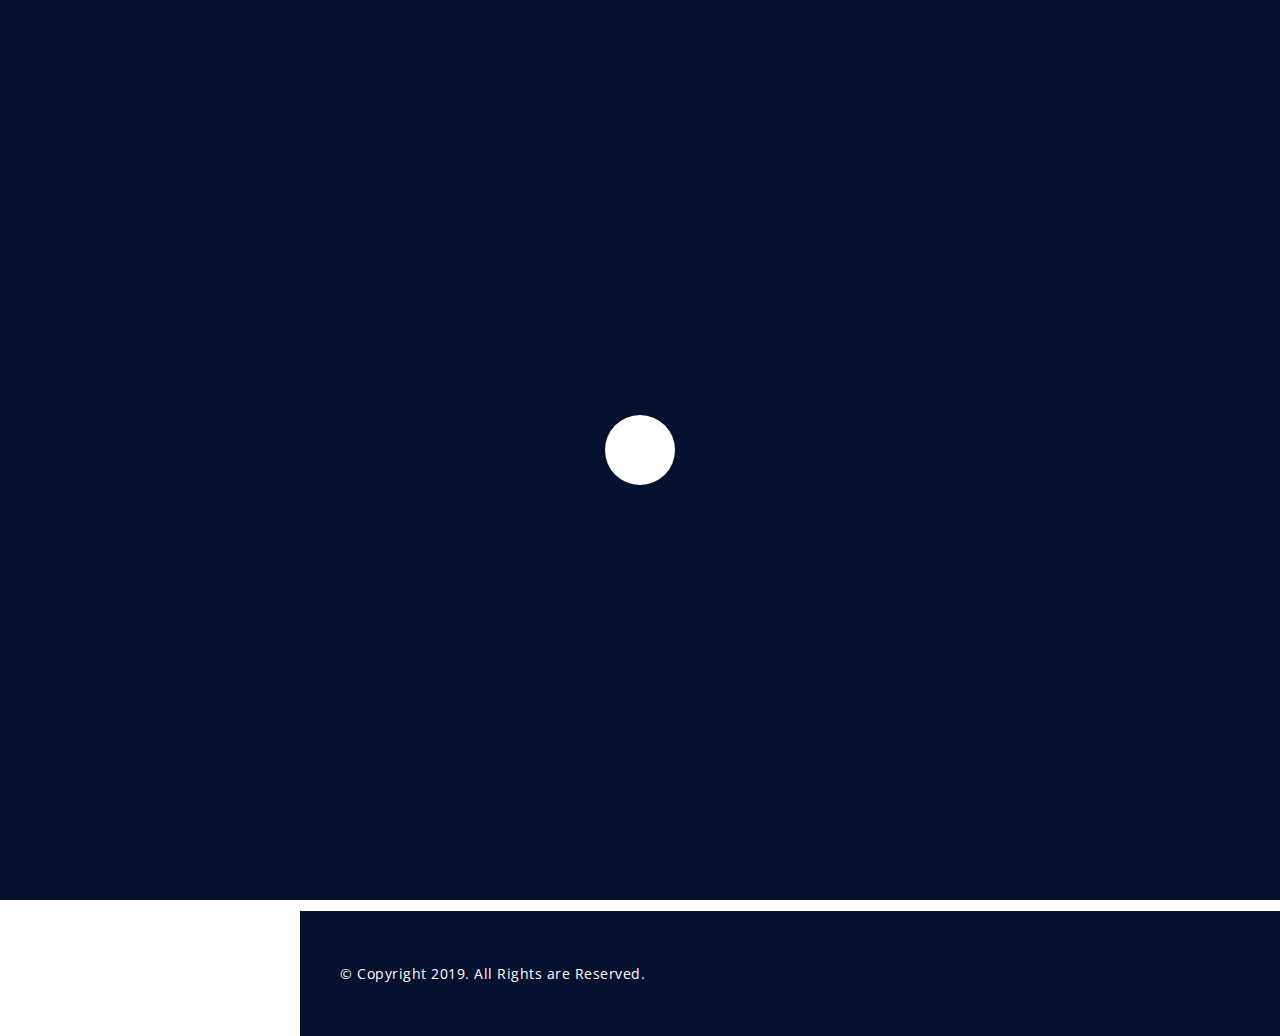
==== project1.html @ 6eb8d48f "fix" ====
<!DOCTYPE html>
<!--[if lt IE 7 ]><html class="ie ie6" lang="it"> <![endif]-->
<!--[if IE 7 ]><html class="ie ie7" lang="it"> <![endif]-->
<!--[if IE 8 ]><html class="ie ie8" lang="it"> <![endif]-->
<!--[if (gte IE 9)|!(IE)]><!-->
<html lang="it"> 
<!--<![endif]-->

<head>

<meta http-equiv="Content-Type" content="text/html" charset="utf-8" />

<meta name="description" content="Progetti Portfolio">
<meta name="author" content="Tony D'Angelo">

<meta name="viewport" content="width=device-width, initial-scale=1, maximum-scale=1">

<title>Progetto 1</title>

<!-- STYLES -->
<link href="https://fonts.googleapis.com/css?family=Montserrat:400,400i,500,500i,600,600i,700,700i,800,800i,900,900i" rel="stylesheet">
<link href="https://fonts.googleapis.com/css?family=Open+Sans:400,400i,600,600i,700,700i,800,800i" rel="stylesheet">
<link rel="stylesheet" type="text/css" href="css/plugins.css" />
<link rel="stylesheet" type="text/css" href="css/style.css" />
<link rel="stylesheet" type="text/css" href="css/mystyle.css" />
<!--[if lt IE 9]> <script type="text/javascript" src="js/modernizr.custom.js"></script> <![endif]-->
<!-- /STYLES -->

</head>

<body>

<!-- WRAPPER ALL -->
<div class="arlo_tm_wrapper_all">

		<div id="arlo_tm_popup_blog">
			<div class="container">
				<div class="inner_popup scrollable"></div>
			</div>
			<span class="close"><a href="#"></a></span>
		</div>

		<!-- PRELOADER -->
		<div class="arlo_tm_preloader">
			<div class="spinner_wrap">
				<div class="spinner"></div>
			</div>
		</div>
		<!-- /PRELOADER -->

		<!-- MOBILE MENU -->
		<div class="arlo_tm_mobile_header_wrap">
			<div class="main_wrap">
				<div class="logo">
					<img src="img/logo/mobile_logo.png" alt="" />
				</div>
				<div class="arlo_tm_trigger">
					<div class="hamburger hamburger--collapse-r">
						<div class="hamburger-box">
							<div class="hamburger-inner"></div>
						</div>
					</div>
				</div>
			</div>
			<div class="arlo_tm_mobile_menu_wrap">
				<div class="mob_menu">
					<ul class="anchor_nav">
						<li><a href="https://tondan.github.io/Portfolio/#home">Home</a></li>
						<li><a href="https://tondan.github.io/Portfolio/#about">Riguardo me</a></li>
						<li><a href="https://tondan.github.io/Portfolio/#portfolio">Portfolio</a></li>
					</ul>
				</div>
			</div>
		</div>
		<!-- /MOBILE MENU -->

		<!-- CONTENT -->
		<div class="arlo_tm_content">

			<!-- LEFTPART -->
			<div class="arlo_tm_leftpart_wrap">
				<div class="leftpart_inner">
					<div class="logo_wrap">
						<a href="https://tondan.github.io/Portfolio/#home"><img src="img/logo/desktop-logo.png" alt="" /></a>
					</div>
					<div class="menu_list_wrap">
						<ul class="anchor_nav">
							<li><a href="https://tondan.github.io/Portfolio/#home">Home</a></li>
							<li><a href="https://tondan.github.io/Portfolio/#about">Riguardo me</a></li>
							<li><a href="https://tondan.github.io/Portfolio/#portfolio">Portfolio</a></li>
						</ul>
					</div>
					<div class="leftpart_bottom">
						<div class="social_wrap">
							<ul>
								<li><a href="https://www.linkedin.com/in/tondan/"><i class="xcon-linkedin"></i></a></li>
								<li><a href="https://github.com/Tondan"><i class="xcon-github"></i></a></li>
							</ul>
						</div>
					</div>
					<a class="arlo_tm_resize" href="#"><i class="xcon-angle-left"></i></a>
				</div>
			</div>
			<!-- /LEFTPART -->
		
		<!-- RIGHTPART -->
		<div class="arlo_tm_rightpart">
			<div class="rightpart_inner">
				<div class="arlo_tm_portfolio_single_wrap">
					<div class="container">
						<div class="title_holder">
							<h3>Web IDE Collaborativo</h3>
						</div>
						<div class="details_wrap">
							<div class="leftbox">
								<div class="name_holder">
									<h3>Project Details</h3>
								</div>
								<div class="short_list">
									<ul>
										<li>
											<span class="first">Tecnologie: </span>
											<li>Sviluppo Java EE</li>
											<li>Javalin</li>
											<li>Bootstrap 4</li>
										</li>

									</ul>
								</div>
							</div>
							<div class="rightbox">
								<p>
									Un web ide reso totalemente collaborativo nella scrittura del codice, completamente online, permette di compilare codice java ed eseguirlo da interfaccia web
								</p>
							</div>
						</div>
						<div class="images_list">
							<ul>
								<li>
									<img src="" alt="immagine 1" />
								</li>
								<li>
									<img src="" alt="immagine 2" />
								</li>
								<li>
									<img src="" alt="immagine 3" />
								</li>
							</ul>
						</div>
						<div class="pagination_wrap">
							<div class="previous">

							</div>
							<div class="next">
								<a href="project2.html">Next</a>
							</div>
						</div>
					</div>
				</div>
				
				
				<!-- CONTACT & FOOTER -->
				<div class="arlo_tm_section" id="contact">
					<div class="arlo_tm_footer_contact_wrapper_all">
						<div class="arlo_tm_footer_wrap">
							<div class="container">
								<p>&copy; Copyright 2019. All Rights are Reserved.</p>
							</div>
						</div>
					</div>
				</div>
				<!-- /CONTACT & FOOTER -->
				
			</div>
		</div>
		<!-- /RIGHTPART -->
		
		<a class="arlo_tm_totop" href="#"></a> 
		
	</div>
</div>
<!-- / WRAPPER ALL -->
	
<!-- SCRIPTS -->
<script src="js/jquery.js"></script>
<!--[if lt IE 10]> <script type="text/javascript" src="js/ie8.js"></script> <![endif]-->	
<script src="js/plugins.js"></script>
<script src="js/init.js"></script>
<!-- /SCRIPTS -->

</body>
</html>
---- css/plugins.css ----
/*
This file is made by Marketify (2018)
This css file includes all base styles and template's main color (in this tempalte main color is pink(#f00a77)). 
Template's main color styles located at the bottom of this file.

01) BASE
02) FORM ELEMENTS
03) FONTELLO
04) SKELETON OR GRID
05) PERFECT SCROLLBAR
06) MAGNIFIC POPUP
07) NAV ANCHOR
08) ANIMATION
09) OWL CAROUSEL

*/

/*------------------------------------------------------------------*/ 
/*	01) BASE
/*------------------------------------------------------------------*/
html,body,div,span,applet,object,iframe,h1,h2,h3,h4,h5,h6,p,blockquote,pre,a,abbr,acronym,address,big,cite,code,del,dfn,em,font,ins,kbd,q,s,samp,small,strike,strong,sub,sup,tt,var,b,u,i,center,dl,dt,dd,ol,ul,li,fieldset,form,label,legend,table,caption,tbody,tfoot,thead,tr,th,td
	{
	background: transparent;
	border: 0;
	margin: 0;
	padding: 0;
	vertical-align: baseline;
	outline: none;
}

article, aside, details, figcaption, figure, footer, header, hgroup, nav, section {
    display: block;
}

blockquote {
	quotes: none;
}

blockquote:before,blockquote:after {
	content: '';
	content: none;
}
ul, ol{
	margin:0px;	
}
ul li, ol li{
	margin-bottom:0px;
}
img{
	vertical-align:middle;
	max-width:100%;
}
iframe{
	max-width:100%;
}
del {
	text-decoration: line-through;
}
a, i{
	border:none;
}
a:hover{text-decoration:none;}

h1, h2, h3, h4, h5, h6{
	font-weight:500;
	line-height: 1;
	font-family: "Montserrat";
}
h1 { font-size: 45px; }
h2 { font-size: 36px; }
h3 { font-size: 30px; }
h4 { font-size: 24px; }
h5 { font-size: 20px; }
h6 { font-size: 16px; }

table{
	width:100%;
	max-width:100%;
	text-align:left;
	border-collapse: collapse;
	border-spacing: 0px;
	margin-bottom:15px;
	color:#999;
	border:1px solid #eee;
}
table tr{
	border:1px solid #eee;
}
table th{
	vertical-align:top;
	color:#333;
	background:none;
	font-size:16px;
	font-weight:normal;
	padding:15px 10px;
	border:1px solid #eee;
}
table td{
	vertical-align:top;
	padding:10px;
	border:1px solid #eee;
}

code, pre {
	padding: 10px;
	padding-bottom: 0;
	border-left: 3px solid #6FBF71;
	border-bottom: 1px solid transparent;
	background: #f7f7f7;
	overflow-x:scroll;
}

pre{
	display: block;	
	word-break: break-all;
	word-wrap: break-word;
}
pre code { white-space: pre-wrap; }

.space10{width:100%; float:left; clear:both; margin-bottom:10px;}
.space20{width:100%; float:left; clear:both; margin-bottom:20px;}
.space30{width:100%; float:left; clear:both; margin-bottom:30px;}
.space40{width:100%; float:left; clear:both; margin-bottom:40px;}
.space50{width:100%; float:left; clear:both; margin-bottom:50px;}
.space60{width:100%; float:left; clear:both; margin-bottom:60px;}
.space70{width:100%; float:left; clear:both; margin-bottom:70px;}
.space80{width:100%; float:left; clear:both; margin-bottom:80px;}
.space90{width:100%; float:left; clear:both; margin-bottom:90px;}
.space100{width:100%; float:left; clear:both; margin-bottom:100px;}
.space200{width:100%; float:left; clear:both; margin-bottom:200px;}
.space300{width:100%; float:left; clear:both; margin-bottom:300px;}
.space400{width:100%; float:left; clear:both; margin-bottom:400px;}
.space500{width:100%; float:left; clear:both; margin-bottom:500px;}
.space1000{width:100%; float:left; clear:both; margin-bottom:1000px;}

/*------------------------------------------------------------------*/ 
/*	02) FORM ELEMENTS
/*------------------------------------------------------------------*/

textarea{
	border-radius:0;
	font-size:13px;
	color:#333;
	resize:vertical;
	font-family:"Open Sans";
	letter-spacing: 1.2px !important;
	
	-webkit-box-sizing: border-box; /* Safari/Chrome, other WebKit */
	-moz-box-sizing: border-box;    /* Firefox, other Gecko */
	-ms-box-sizing: border-box;     /* IE 10 + */
	box-sizing: border-box;         /* Opera/IE 8+ */
	
	line-height:1.4;
	padding:10px!important;
	width:100%;
	border:1px solid #eee;
	
	-webkit-transition: all .3s ease;
	   -moz-transition: all .3s ease;
	    -ms-transition: all .3s ease;
	     -o-transition: all .3s ease;
	        transition: all .3s ease;
}
input[type="text"],
input[type="password"],
input[type="datetime"],
input[type="datetime-local"],
input[type="date"],
input[type="month"],
input[type="time"],
input[type="week"],
input[type="number"],
input[type="email"],
input[type="url"],
input[type="search"],
input[type="tel"],
input[type="color"],
.uneditable-input {
	border-radius:0;
	font-size:13px;
	min-width:auto;
	color:#333;
	letter-spacing:1.4px;
	
	-webkit-box-sizing: border-box; /* Safari/Chrome, other WebKit */
	-moz-box-sizing: border-box;    /* Firefox, other Gecko */
	-ms-box-sizing: border-box;     /* IE 10 + */
	box-sizing: border-box;         /* Opera/IE 8+ */
	
	font-family:"Open Sans";
	
	line-height:1.6;
	padding:10px!important;
	height:44px;
	vertical-align:middle;
	border:1px solid #eee;
	
	-webkit-transition: all .3s ease;
	   -moz-transition: all .3s ease;
	    -ms-transition: all .3s ease;
	     -o-transition: all .3s ease;
	        transition: all .3s ease;
}

textarea:focus,
input[type="text"]:focus,
input[type="password"]:focus,
input[type="datetime"]:focus,
input[type="datetime-local"]:focus,
input[type="date"]:focus,
input[type="month"]:focus,
input[type="time"]:focus,
input[type="week"]:focus,
input[type="number"]:focus,
input[type="email"]:focus,
input[type="url"]:focus,
input[type="search"]:focus,
input[type="tel"]:focus,
input[type="color"]:focus,
.uneditable-input:focus {
	border-color:#ccc;
	background:#eee;
}

input[type="submit"]{
	padding: 13px 15px;
	height: 40px;
	line-height: 1;
	text-transform: uppercase;
	font-size: 13px;
	font-weight: 600;
	text-decoration: none;
	letter-spacing: 0.5px;
	border:none;
	cursor:pointer;
	color: #FFF;
	background:#777;
	
	-webkit-transition: all .3s ease;
	   -moz-transition: all .3s ease;
	    -ms-transition: all .3s ease;
	     -o-transition: all .3s ease;
	        transition: all .3s ease;
}
input[type="submit"]:hover{
	background:#444;
}
select{
	padding:8px;
	border:2px solid #eee;
}
input[type="button"]{
	cursor:pointer;
	-webkit-transition: all .3s ease;
	   -moz-transition: all .3s ease;
	    -ms-transition: all .3s ease;
	     -o-transition: all .3s ease;
	        transition: all .3s ease;
}

/*------------------------------------------------------------------*/ 
/*	03) FONTELLO
/*------------------------------------------------------------------*/

@font-face {
  font-family: 'xcon';
  src: url('font/xcon.eot?62483282');
  src: url('font/xcon.eot?62483282#iefix') format('embedded-opentype'),
       url('font/xcon.woff2?62483282') format('woff2'),
       url('font/xcon.woff?62483282') format('woff'),
       url('font/xcon.ttf?62483282') format('truetype'),
       url('font/xcon.svg?62483282#fontello') format('svg');
  font-weight: normal;
  font-style: normal;
}
/* Chrome hack: SVG is rendered more smooth in Windozze. 100% magic, uncomment if you need it. */
/* Note, that will break hinting! In other OS-es font will be not as sharp as it could be */
/*
@media screen and (-webkit-min-device-pixel-ratio:0) {
  @font-face {
    font-family: 'fontello';
    src: url('../font/fontello.svg?62483282#fontello') format('svg');
  }
}
*/
 
 [class^="xcon-"]:before, [class*=" xcon-"]:before {
  font-family: "xcon";
  font-style: normal;
  font-weight: normal;
  speak: none;
 
  display: inline-block;
  text-decoration: inherit;
  width: 1em;
  margin-right: .2em;
  text-align: center;
  /* opacity: .8; */
 
  /* For safety - reset parent styles, that can break glyph codes*/
  font-variant: normal;
  text-transform: none;
 
  /* fix buttons height, for twitter bootstrap */
  line-height: 1em;
 
  /* Animation center compensation - margins should be symmetric */
  /* remove if not needed */
  margin-left: .2em;
 
  /* you can be more comfortable with increased icons size */
  /* font-size: 120%; */
 
  /* Font smoothing. That was taken from TWBS */
  -webkit-font-smoothing: antialiased;
  -moz-osx-font-smoothing: grayscale;
 
  /* Uncomment for 3D effect */
  /* text-shadow: 1px 1px 1px rgba(127, 127, 127, 0.3); */
}
 
.xcon-phone:before { content: '\e800'; } /* '' */
.xcon-mail:before { content: '\e801'; } /* '' */
.xcon-globe:before { content: '\e802'; } /* '' */
.xcon-glass:before { content: '\e803'; } /* '' */
.xcon-music:before { content: '\e804'; } /* '' */
.xcon-search:before { content: '\e805'; } /* '' */
.xcon-star:before { content: '\e806'; } /* '' */
.xcon-star-empty:before { content: '\e807'; } /* '' */
.xcon-heart:before { content: '\e808'; } /* '' */
.xcon-cancel-circled:before { content: '\e809'; } /* '' */
.xcon-ok:before { content: '\e80a'; } /* '' */
.xcon-bookmark:before { content: '\e80b'; } /* '' */
.xcon-thumbs-up:before { content: '\e80c'; } /* '' */
.xcon-thumbs-down:before { content: '\e80d'; } /* '' */
.xcon-download:before { content: '\e80e'; } /* '' */
.xcon-upload:before { content: '\e80f'; } /* '' */
.xcon-lock-open:before { content: '\e810'; } /* '' */
.xcon-lock:before { content: '\e811'; } /* '' */
.xcon-bell:before { content: '\e812'; } /* '' */
.xcon-location:before { content: '\e813'; } /* '' */
.xcon-attention:before { content: '\e814'; } /* '' */
.xcon-cog:before { content: '\e815'; } /* '' */
.xcon-resize-full:before { content: '\e816'; } /* '' */
.xcon-resize-small:before { content: '\e817'; } /* '' */
.xcon-resize-horizontal:before { content: '\e818'; } /* '' */
.xcon-resize-vertical:before { content: '\e819'; } /* '' */
.xcon-basket:before { content: '\e81a'; } /* '' */
.xcon-calendar:before { content: '\e81b'; } /* '' */
.xcon-wrench:before { content: '\e81c'; } /* '' */
.xcon-folder:before { content: '\e81d'; } /* '' */
.xcon-folder-open:before { content: '\e81e'; } /* '' */
.xcon-volume-off:before { content: '\e81f'; } /* '' */
.xcon-volume-up:before { content: '\e820'; } /* '' */
.xcon-volume-down:before { content: '\e821'; } /* '' */
.xcon-clock:before { content: '\e822'; } /* '' */
.xcon-zoom-out:before { content: '\e823'; } /* '' */
.xcon-zoom-in:before { content: '\e824'; } /* '' */
.xcon-down-dir:before { content: '\e825'; } /* '' */
.xcon-up-dir:before { content: '\e826'; } /* '' */
.xcon-left-dir:before { content: '\e827'; } /* '' */
.xcon-right-dir:before { content: '\e828'; } /* '' */
.xcon-down-open:before { content: '\e829'; } /* '' */
.xcon-left-open:before { content: '\e82a'; } /* '' */
.xcon-right-open:before { content: '\e82b'; } /* '' */
.xcon-up-open:before { content: '\e82c'; } /* '' */
.xcon-down-big:before { content: '\e82d'; } /* '' */
.xcon-left-big:before { content: '\e82e'; } /* '' */
.xcon-right-big:before { content: '\e82f'; } /* '' */
.xcon-up-big:before { content: '\e830'; } /* '' */
.xcon-play:before { content: '\e831'; } /* '' */
.xcon-spin3:before { content: '\e832'; } /* '' */
.xcon-play-circled2:before { content: '\e833'; } /* '' */
.xcon-pause:before { content: '\e834'; } /* '' */
.xcon-to-end:before { content: '\e835'; } /* '' */
.xcon-to-end-alt:before { content: '\e836'; } /* '' */
.xcon-to-start:before { content: '\e837'; } /* '' */
.xcon-flash:before { content: '\e838'; } /* '' */
.xcon-to-start-alt:before { content: '\e839'; } /* '' */
.xcon-fast-fw:before { content: '\e83a'; } /* '' */
.xcon-fast-bw:before { content: '\e83b'; } /* '' */
.xcon-off:before { content: '\e83c'; } /* '' */
.xcon-check:before { content: '\e83d'; } /* '' */
.xcon-comment:before { content: '\e83e'; } /* '' */
.xcon-chat:before { content: '\e83f'; } /* '' */
.xcon-forward:before { content: '\e840'; } /* '' */
.xcon-eye:before { content: '\e841'; } /* '' */
.xcon-eye-off:before { content: '\e842'; } /* '' */
.xcon-star-half:before { content: '\e843'; } /* '' */
.xcon-heart-empty:before { content: '\e844'; } /* '' */
.xcon-camera:before { content: '\e845'; } /* '' */
.xcon-videocam:before { content: '\e846'; } /* '' */
.xcon-picture:before { content: '\e847'; } /* '' */
.xcon-camera-alt:before { content: '\e848'; } /* '' */
.xcon-video:before { content: '\e849'; } /* '' */
.xcon-home:before { content: '\e84a'; } /* '' */
.xcon-pencil:before { content: '\e84b'; } /* '' */
.xcon-trash-empty:before { content: '\e84c'; } /* '' */
.xcon-camera-1:before { content: '\e84d'; } /* '' */
.xcon-github:before { content: '\e84e'; } /* '' */
.xcon-github-circled-1:before { content: '\e84f'; } /* '' */
.xcon-move:before { content: '\f047'; } /* '' */
.xcon-bookmark-empty:before { content: '\f097'; } /* '' */
.xcon-twitter:before { content: '\f099'; } /* '' */
.xcon-facebook:before { content: '\f09a'; } /* '' */
.xcon-rss:before { content: '\f09e'; } /* '' */
.xcon-resize-full-alt:before { content: '\f0b2'; } /* '' */
.xcon-gplus:before { content: '\f0d5'; } /* '' */
.xcon-sort-down:before { content: '\f0dd'; } /* '' */
.xcon-sort-up:before { content: '\f0de'; } /* '' */
.xcon-mail-alt:before { content: '\f0e0'; } /* '' */
.xcon-linkedin:before { content: '\f0e1'; } /* '' */
.xcon-comment-empty:before { content: '\f0e5'; } /* '' */
.xcon-chat-empty:before { content: '\f0e6'; } /* '' */
.xcon-bell-alt:before { content: '\f0f3'; } /* '' */
.xcon-angle-double-left:before { content: '\f100'; } /* '' */
.xcon-angle-double-right:before { content: '\f101'; } /* '' */
.xcon-angle-double-up:before { content: '\f102'; } /* '' */
.xcon-angle-double-down:before { content: '\f103'; } /* '' */
.xcon-angle-left:before { content: '\f104'; } /* '' */
.xcon-angle-right:before { content: '\f105'; } /* '' */
.xcon-angle-up:before { content: '\f106'; } /* '' */
.xcon-angle-down:before { content: '\f107'; } /* '' */
.xcon-desktop:before { content: '\f108'; } /* '' */
.xcon-laptop:before { content: '\f109'; } /* '' */
.xcon-tablet:before { content: '\f10a'; } /* '' */
.xcon-mobile:before { content: '\f10b'; } /* '' */
.xcon-quote-left:before { content: '\f10d'; } /* '' */
.xcon-reply:before { content: '\f112'; } /* '' */
.xcon-folder-empty:before { content: '\f114'; } /* '' */
.xcon-folder-open-empty:before { content: '\f115'; } /* '' */
.xcon-reply-all:before { content: '\f122'; } /* '' */
.xcon-star-half-alt:before { content: '\f123'; } /* '' */
.xcon-direction:before { content: '\f124'; } /* '' */
.xcon-attention-alt:before { content: '\f12a'; } /* '' */
.xcon-mic:before { content: '\f130'; } /* '' */
.xcon-mute:before { content: '\f131'; } /* '' */
.xcon-play-circled:before { content: '\f144'; } /* '' */
.xcon-ok-squared:before { content: '\f14a'; } /* '' */
.xcon-euro:before { content: '\f153'; } /* '' */
.xcon-pound:before { content: '\f154'; } /* '' */
.xcon-dollar:before { content: '\f155'; } /* '' */
.xcon-thumbs-up-alt:before { content: '\f164'; } /* '' */
.xcon-thumbs-down-alt:before { content: '\f165'; } /* '' */
.xcon-youtube-play:before { content: '\f16a'; } /* '' */
.xcon-instagram:before { content: '\f16d'; } /* '' */
.xcon-tumblr:before { content: '\f173'; } /* '' */
.xcon-down:before { content: '\f175'; } /* '' */
.xcon-up:before { content: '\f176'; } /* '' */
.xcon-left:before { content: '\f177'; } /* '' */
.xcon-right:before { content: '\f178'; } /* '' */
.xcon-apple:before { content: '\f179'; } /* '' */
.xcon-dribbble:before { content: '\f17d'; } /* '' */
.xcon-vkontakte:before { content: '\f189'; } /* '' */
.xcon-mail-squared:before { content: '\f199'; } /* '' */
.xcon-google:before { content: '\f1a0'; } /* '' */
.xcon-behance:before { content: '\f1b4'; } /* '' */
.xcon-paper-plane:before { content: '\f1d8'; } /* '' */
.xcon-paper-plane-empty:before { content: '\f1d9'; } /* '' */
.xcon-share:before { content: '\f1e0'; } /* '' */
.xcon-share-squared:before { content: '\f1e1'; } /* '' */
.xcon-cc-visa:before { content: '\f1f0'; } /* '' */
.xcon-cc-mastercard:before { content: '\f1f1'; } /* '' */
.xcon-cc-discover:before { content: '\f1f2'; } /* '' */
.xcon-cc-amex:before { content: '\f1f3'; } /* '' */
.xcon-cc-paypal:before { content: '\f1f4'; } /* '' */
.xcon-cc-stripe:before { content: '\f1f5'; } /* '' */
.xcon-bell-off:before { content: '\f1f6'; } /* '' */
.xcon-bell-off-empty:before { content: '\f1f7'; } /* '' */
.xcon-toggle-off:before { content: '\f204'; } /* '' */
.xcon-toggle-on:before { content: '\f205'; } /* '' */
.xcon-pinterest:before { content: '\f231'; } /* '' */
.xcon-hourglass-o:before { content: '\f250'; } /* '' */
.xcon-trademark:before { content: '\f25c'; } /* '' */
.xcon-registered:before { content: '\f25d'; } /* '' */
.xcon-odnoklassniki:before { content: '\f263'; } /* '' */
.xcon-safari:before { content: '\f267'; } /* '' */
.xcon-chrome:before { content: '\f268'; } /* '' */
.xcon-firefox:before { content: '\f269'; } /* '' */
.xcon-opera:before { content: '\f26a'; } /* '' */
.xcon-internet-explorer:before { content: '\f26b'; } /* '' */
.xcon-vimeo:before { content: '\f27d'; } /* '' */

/*
* 	Responsive grid pixel system - v1.1
* 	Copyright 2017, FriendsLaboratory
*   Author: FriendsLaboratory
* 	Created Date : 01-01-2017
*/
.clearfix{
  *zoom: 1;
  clear:both;
}
.clearfix:before,
.clearfix:after {
  display: table;
  line-height: 0;
  content: "";
}
.clearfix:after {
  clear: both;
}

/*------------------------------------------------------------------*/ 
/*	04) SKELETON OR GRID
/*------------------------------------------------------------------*/

.container {
	max-width: 1250px;
	width:100%;
	margin-left: auto;
	margin-right: auto;
	height:auto;
	padding:0px 40px;
	position:relative;
	clear:both;
	
	-webkit-box-sizing: border-box; /* Safari/Chrome, other WebKit */
	-moz-box-sizing: border-box;    /* Firefox, other Gecko */
	box-sizing: border-box;         /* Opera/IE 8+ */
}
.container.full{
	max-width:100%;
}
.row {
	height:auto;
} 
[class*="fl-col"], .fl-sidebar{
	float: left;
	margin-right: 4%;
}
[class*="fl-col"].float-right{
	float:right;
}
[class*="fl-col"].last, .fl-sidebar.last, [class*="fl-col"].no-space, .fl-col-12{
	margin-right:0px;
}
  
.fl-col-12 {  width: 100%;      }
.fl-col-9  {  width: 74%;       }
.fl-col-8  {  width: 65.3333%;  }
.fl-col-6  {  width: 48%;       }
.fl-col-4  {  width: 30.6666%;  }
.fl-col-3  {  width: 22%;       }
.fl-sidebar  {  width: 30.6666%;     }

.fl-col-9.no-space  {  width: 78%;  }
.fl-col-8.no-space  {  width: 69.3333%;  }
.fl-col-6.no-space  {  width: 52%;  }
.fl-col-4.no-space  {  width: 34.6666%;  }
.fl-col-3.no-space  {  width: 26%;  }

@media (max-width: 1040px) {
.fl-sidebar  {  width: 100%; clear:both; margin-right:0px; padding:50px 0px;  }
.fl-col-8.fix { width:100%; }
.container{padding:0px 20px;}
}

@media (max-width: 768px) {
.fl-col-12 {  width: 100%;  }
.fl-col-9  {  width: 100%;  }
.fl-col-8  {  width: 100%;  }
.fl-col-6  {  width: 100%;  }
.fl-col-4  {  width: 100%;  }
.fl-col-3  {  width: 100%;  }
}

@media (max-width: 480px) {
.container{padding:0px 10px;}
}

/*------------------------------------------------------------------*/ 
/*	05) PERFECT SCROLLBAR
/*------------------------------------------------------------------*/

.mCustomScrollbar{-ms-touch-action:pinch-zoom;touch-action:pinch-zoom}.mCustomScrollbar.mCS_no_scrollbar,.mCustomScrollbar.mCS_touch_action{-ms-touch-action:auto;touch-action:auto}.mCustomScrollBox{position:relative;overflow:hidden;height:100%;max-width:100%;outline:0;direction:ltr}.mCSB_container{overflow:hidden;width:auto;height:auto}.mCSB_inside>.mCSB_container{margin-right:30px}.mCSB_container.mCS_no_scrollbar_y.mCS_y_hidden{margin-right:0}.mCS-dir-rtl>.mCSB_inside>.mCSB_container{margin-right:0;margin-left:30px}.mCS-dir-rtl>.mCSB_inside>.mCSB_container.mCS_no_scrollbar_y.mCS_y_hidden{margin-left:0}.mCSB_scrollTools{position:absolute;width:16px;height:auto;left:auto;top:0;right:0;bottom:0;opacity:.75;filter:"alpha(opacity=75)";-ms-filter:"alpha(opacity=75)"}.mCSB_outside+.mCSB_scrollTools{right:-26px}.mCS-dir-rtl>.mCSB_inside>.mCSB_scrollTools,.mCS-dir-rtl>.mCSB_outside+.mCSB_scrollTools{right:auto;left:0}.mCS-dir-rtl>.mCSB_outside+.mCSB_scrollTools{left:-26px}.mCSB_scrollTools .mCSB_draggerContainer{position:absolute;top:0;left:0;bottom:0;right:0;height:auto}.mCSB_scrollTools a+.mCSB_draggerContainer{margin:20px 0}.mCSB_scrollTools .mCSB_draggerRail{width:2px;height:100%;margin:0 auto;-webkit-border-radius:16px;-moz-border-radius:16px;border-radius:16px}.mCSB_scrollTools .mCSB_dragger{cursor:pointer;width:100%;height:30px;z-index:1}.mCSB_scrollTools .mCSB_dragger .mCSB_dragger_bar{position:relative;width:4px;height:100%;margin:0 auto;-webkit-border-radius:16px;-moz-border-radius:16px;border-radius:16px;text-align:center}.mCSB_scrollTools_vertical.mCSB_scrollTools_onDrag_expand .mCSB_dragger.mCSB_dragger_onDrag_expanded .mCSB_dragger_bar,.mCSB_scrollTools_vertical.mCSB_scrollTools_onDrag_expand .mCSB_draggerContainer:hover .mCSB_dragger .mCSB_dragger_bar{width:12px}.mCSB_scrollTools_vertical.mCSB_scrollTools_onDrag_expand .mCSB_dragger.mCSB_dragger_onDrag_expanded+.mCSB_draggerRail,.mCSB_scrollTools_vertical.mCSB_scrollTools_onDrag_expand .mCSB_draggerContainer:hover .mCSB_draggerRail{width:8px}.mCSB_scrollTools .mCSB_buttonDown,.mCSB_scrollTools .mCSB_buttonUp{display:block;position:absolute;height:20px;width:100%;overflow:hidden;margin:0 auto;cursor:pointer}.mCSB_scrollTools .mCSB_buttonDown{bottom:0}.mCSB_horizontal.mCSB_inside>.mCSB_container{margin-right:0;margin-bottom:30px}.mCSB_horizontal.mCSB_outside>.mCSB_container{min-height:100%}.mCSB_horizontal>.mCSB_container.mCS_no_scrollbar_x.mCS_x_hidden{margin-bottom:0}.mCSB_scrollTools.mCSB_scrollTools_horizontal{width:auto;height:16px;top:auto;right:0;bottom:0;left:0}.mCustomScrollBox+.mCSB_scrollTools+.mCSB_scrollTools.mCSB_scrollTools_horizontal,.mCustomScrollBox+.mCSB_scrollTools.mCSB_scrollTools_horizontal{bottom:-26px}.mCSB_scrollTools.mCSB_scrollTools_horizontal a+.mCSB_draggerContainer{margin:0 20px}.mCSB_scrollTools.mCSB_scrollTools_horizontal .mCSB_draggerRail{width:100%;height:2px;margin:7px 0}.mCSB_scrollTools.mCSB_scrollTools_horizontal .mCSB_dragger{width:30px;height:100%;left:0}.mCSB_scrollTools.mCSB_scrollTools_horizontal .mCSB_dragger .mCSB_dragger_bar{width:100%;height:4px;margin:6px auto}.mCSB_scrollTools_horizontal.mCSB_scrollTools_onDrag_expand .mCSB_dragger.mCSB_dragger_onDrag_expanded .mCSB_dragger_bar,.mCSB_scrollTools_horizontal.mCSB_scrollTools_onDrag_expand .mCSB_draggerContainer:hover .mCSB_dragger .mCSB_dragger_bar{height:12px;margin:2px auto}.mCSB_scrollTools_horizontal.mCSB_scrollTools_onDrag_expand .mCSB_dragger.mCSB_dragger_onDrag_expanded+.mCSB_draggerRail,.mCSB_scrollTools_horizontal.mCSB_scrollTools_onDrag_expand .mCSB_draggerContainer:hover .mCSB_draggerRail{height:8px;margin:4px 0}.mCSB_scrollTools.mCSB_scrollTools_horizontal .mCSB_buttonLeft,.mCSB_scrollTools.mCSB_scrollTools_horizontal .mCSB_buttonRight{display:block;position:absolute;width:20px;height:100%;overflow:hidden;margin:0 auto;cursor:pointer}.mCSB_scrollTools.mCSB_scrollTools_horizontal .mCSB_buttonLeft{left:0}.mCSB_scrollTools.mCSB_scrollTools_horizontal .mCSB_buttonRight{right:0}.mCSB_container_wrapper{position:absolute;height:auto;width:auto;overflow:hidden;top:0;left:0;right:0;bottom:0;margin-right:30px;margin-bottom:30px}.mCSB_container_wrapper>.mCSB_container{padding-right:30px;padding-bottom:30px;-webkit-box-sizing:border-box;-moz-box-sizing:border-box;box-sizing:border-box}.mCSB_vertical_horizontal>.mCSB_scrollTools.mCSB_scrollTools_vertical{bottom:20px}.mCSB_vertical_horizontal>.mCSB_scrollTools.mCSB_scrollTools_horizontal{right:20px}.mCSB_container_wrapper.mCS_no_scrollbar_x.mCS_x_hidden+.mCSB_scrollTools.mCSB_scrollTools_vertical{bottom:0}.mCS-dir-rtl>.mCustomScrollBox.mCSB_vertical_horizontal.mCSB_inside>.mCSB_scrollTools.mCSB_scrollTools_horizontal,.mCSB_container_wrapper.mCS_no_scrollbar_y.mCS_y_hidden+.mCSB_scrollTools~.mCSB_scrollTools.mCSB_scrollTools_horizontal{right:0}.mCS-dir-rtl>.mCustomScrollBox.mCSB_vertical_horizontal.mCSB_inside>.mCSB_scrollTools.mCSB_scrollTools_horizontal{left:20px}.mCS-dir-rtl>.mCustomScrollBox.mCSB_vertical_horizontal.mCSB_inside>.mCSB_container_wrapper.mCS_no_scrollbar_y.mCS_y_hidden+.mCSB_scrollTools~.mCSB_scrollTools.mCSB_scrollTools_horizontal{left:0}.mCS-dir-rtl>.mCSB_inside>.mCSB_container_wrapper{margin-right:0;margin-left:30px}.mCSB_container_wrapper.mCS_no_scrollbar_y.mCS_y_hidden>.mCSB_container{padding-right:0}.mCSB_container_wrapper.mCS_no_scrollbar_x.mCS_x_hidden>.mCSB_container{padding-bottom:0}.mCustomScrollBox.mCSB_vertical_horizontal.mCSB_inside>.mCSB_container_wrapper.mCS_no_scrollbar_y.mCS_y_hidden{margin-right:0;margin-left:0}.mCustomScrollBox.mCSB_vertical_horizontal.mCSB_inside>.mCSB_container_wrapper.mCS_no_scrollbar_x.mCS_x_hidden{margin-bottom:0}.mCSB_scrollTools,.mCSB_scrollTools .mCSB_buttonDown,.mCSB_scrollTools .mCSB_buttonLeft,.mCSB_scrollTools .mCSB_buttonRight,.mCSB_scrollTools .mCSB_buttonUp,.mCSB_scrollTools .mCSB_dragger .mCSB_dragger_bar{-webkit-transition:opacity .2s ease-in-out,background-color .2s ease-in-out;-moz-transition:opacity .2s ease-in-out,background-color .2s ease-in-out;-o-transition:opacity .2s ease-in-out,background-color .2s ease-in-out;transition:opacity .2s ease-in-out,background-color .2s ease-in-out}.mCSB_scrollTools_horizontal.mCSB_scrollTools_onDrag_expand .mCSB_draggerRail,.mCSB_scrollTools_horizontal.mCSB_scrollTools_onDrag_expand .mCSB_dragger_bar,.mCSB_scrollTools_vertical.mCSB_scrollTools_onDrag_expand .mCSB_draggerRail,.mCSB_scrollTools_vertical.mCSB_scrollTools_onDrag_expand .mCSB_dragger_bar{-webkit-transition:width .2s ease-out .2s,height .2s ease-out .2s,margin-left .2s ease-out .2s,margin-right .2s ease-out .2s,margin-top .2s ease-out .2s,margin-bottom .2s ease-out .2s,opacity .2s ease-in-out,background-color .2s ease-in-out;-moz-transition:width .2s ease-out .2s,height .2s ease-out .2s,margin-left .2s ease-out .2s,margin-right .2s ease-out .2s,margin-top .2s ease-out .2s,margin-bottom .2s ease-out .2s,opacity .2s ease-in-out,background-color .2s ease-in-out;-o-transition:width .2s ease-out .2s,height .2s ease-out .2s,margin-left .2s ease-out .2s,margin-right .2s ease-out .2s,margin-top .2s ease-out .2s,margin-bottom .2s ease-out .2s,opacity .2s ease-in-out,background-color .2s ease-in-out;transition:width .2s ease-out .2s,height .2s ease-out .2s,margin-left .2s ease-out .2s,margin-right .2s ease-out .2s,margin-top .2s ease-out .2s,margin-bottom .2s ease-out .2s,opacity .2s ease-in-out,background-color .2s ease-in-out}.mCS-autoHide>.mCustomScrollBox>.mCSB_scrollTools,.mCS-autoHide>.mCustomScrollBox~.mCSB_scrollTools{opacity:0;filter:"alpha(opacity=0)";-ms-filter:"alpha(opacity=0)"}.mCS-autoHide:hover>.mCustomScrollBox>.mCSB_scrollTools,.mCS-autoHide:hover>.mCustomScrollBox~.mCSB_scrollTools,.mCustomScrollBox:hover>.mCSB_scrollTools,.mCustomScrollBox:hover~.mCSB_scrollTools,.mCustomScrollbar>.mCustomScrollBox>.mCSB_scrollTools.mCSB_scrollTools_onDrag,.mCustomScrollbar>.mCustomScrollBox~.mCSB_scrollTools.mCSB_scrollTools_onDrag{opacity:1;filter:"alpha(opacity=100)";-ms-filter:"alpha(opacity=100)"}.mCSB_scrollTools .mCSB_draggerRail{background-color:#000;background-color:rgba(0,0,0,.4);filter:"alpha(opacity=40)";-ms-filter:"alpha(opacity=40)"}.mCSB_scrollTools .mCSB_dragger .mCSB_dragger_bar{background-color:#fff;background-color:rgba(255,255,255,.75);filter:"alpha(opacity=75)";-ms-filter:"alpha(opacity=75)"}.mCSB_scrollTools .mCSB_dragger:hover .mCSB_dragger_bar{background-color:#fff;background-color:rgba(255,255,255,.85);filter:"alpha(opacity=85)";-ms-filter:"alpha(opacity=85)"}.mCSB_scrollTools .mCSB_dragger.mCSB_dragger_onDrag .mCSB_dragger_bar,.mCSB_scrollTools .mCSB_dragger:active .mCSB_dragger_bar{background-color:#fff;background-color:rgba(255,255,255,.9);filter:"alpha(opacity=90)";-ms-filter:"alpha(opacity=90)"}.mCSB_scrollTools .mCSB_buttonDown,.mCSB_scrollTools .mCSB_buttonLeft,.mCSB_scrollTools .mCSB_buttonRight,.mCSB_scrollTools .mCSB_buttonUp{background-image:url(mCSB_buttons.png);background-repeat:no-repeat;opacity:.4;filter:"alpha(opacity=40)";-ms-filter:"alpha(opacity=40)"}.mCSB_scrollTools .mCSB_buttonUp{background-position:0 0}.mCSB_scrollTools .mCSB_buttonDown{background-position:0 -20px}.mCSB_scrollTools .mCSB_buttonLeft{background-position:0 -40px}.mCSB_scrollTools .mCSB_buttonRight{background-position:0 -56px}.mCSB_scrollTools .mCSB_buttonDown:hover,.mCSB_scrollTools .mCSB_buttonLeft:hover,.mCSB_scrollTools .mCSB_buttonRight:hover,.mCSB_scrollTools .mCSB_buttonUp:hover{opacity:.75;filter:"alpha(opacity=75)";-ms-filter:"alpha(opacity=75)"}.mCSB_scrollTools .mCSB_buttonDown:active,.mCSB_scrollTools .mCSB_buttonLeft:active,.mCSB_scrollTools .mCSB_buttonRight:active,.mCSB_scrollTools .mCSB_buttonUp:active{opacity:.9;filter:"alpha(opacity=90)";-ms-filter:"alpha(opacity=90)"}.mCS-dark.mCSB_scrollTools .mCSB_draggerRail{background-color:#000;background-color:rgba(0,0,0,.15)}.mCS-dark.mCSB_scrollTools .mCSB_dragger .mCSB_dragger_bar{background-color:#000;background-color:rgba(0,0,0,.75)}.mCS-dark.mCSB_scrollTools .mCSB_dragger:hover .mCSB_dragger_bar{background-color:rgba(0,0,0,.85)}.mCS-dark.mCSB_scrollTools .mCSB_dragger.mCSB_dragger_onDrag .mCSB_dragger_bar,.mCS-dark.mCSB_scrollTools .mCSB_dragger:active .mCSB_dragger_bar{background-color:rgba(0,0,0,.9)}.mCS-dark.mCSB_scrollTools .mCSB_buttonUp{background-position:-80px 0}.mCS-dark.mCSB_scrollTools .mCSB_buttonDown{background-position:-80px -20px}.mCS-dark.mCSB_scrollTools .mCSB_buttonLeft{background-position:-80px -40px}.mCS-dark.mCSB_scrollTools .mCSB_buttonRight{background-position:-80px -56px}.mCS-dark-2.mCSB_scrollTools .mCSB_draggerRail,.mCS-light-2.mCSB_scrollTools .mCSB_draggerRail{width:4px;background-color:#fff;background-color:rgba(255,255,255,.1);-webkit-border-radius:1px;-moz-border-radius:1px;border-radius:1px}.mCS-dark-2.mCSB_scrollTools .mCSB_dragger .mCSB_dragger_bar,.mCS-light-2.mCSB_scrollTools .mCSB_dragger .mCSB_dragger_bar{width:4px;background-color:#fff;background-color:rgba(255,255,255,.75);-webkit-border-radius:1px;-moz-border-radius:1px;border-radius:1px}.mCS-dark-2.mCSB_scrollTools_horizontal .mCSB_dragger .mCSB_dragger_bar,.mCS-dark-2.mCSB_scrollTools_horizontal .mCSB_draggerRail,.mCS-light-2.mCSB_scrollTools_horizontal .mCSB_dragger .mCSB_dragger_bar,.mCS-light-2.mCSB_scrollTools_horizontal .mCSB_draggerRail{width:100%;height:4px;margin:6px auto}.mCS-light-2.mCSB_scrollTools .mCSB_dragger:hover .mCSB_dragger_bar{background-color:#fff;background-color:rgba(255,255,255,.85)}.mCS-light-2.mCSB_scrollTools .mCSB_dragger.mCSB_dragger_onDrag .mCSB_dragger_bar,.mCS-light-2.mCSB_scrollTools .mCSB_dragger:active .mCSB_dragger_bar{background-color:#fff;background-color:rgba(255,255,255,.9)}.mCS-light-2.mCSB_scrollTools .mCSB_buttonUp{background-position:-32px 0}.mCS-light-2.mCSB_scrollTools .mCSB_buttonDown{background-position:-32px -20px}.mCS-light-2.mCSB_scrollTools .mCSB_buttonLeft{background-position:-40px -40px}.mCS-light-2.mCSB_scrollTools .mCSB_buttonRight{background-position:-40px -56px}.mCS-dark-2.mCSB_scrollTools .mCSB_draggerRail{background-color:#000;background-color:rgba(0,0,0,.1);-webkit-border-radius:1px;-moz-border-radius:1px;border-radius:1px}.mCS-dark-2.mCSB_scrollTools .mCSB_dragger .mCSB_dragger_bar{background-color:#000;background-color:rgba(0,0,0,.75);-webkit-border-radius:1px;-moz-border-radius:1px;border-radius:1px}.mCS-dark-2.mCSB_scrollTools .mCSB_dragger:hover .mCSB_dragger_bar{background-color:#000;background-color:rgba(0,0,0,.85)}.mCS-dark-2.mCSB_scrollTools .mCSB_dragger.mCSB_dragger_onDrag .mCSB_dragger_bar,.mCS-dark-2.mCSB_scrollTools .mCSB_dragger:active .mCSB_dragger_bar{background-color:#000;background-color:rgba(0,0,0,.9)}.mCS-dark-2.mCSB_scrollTools .mCSB_buttonUp{background-position:-112px 0}.mCS-dark-2.mCSB_scrollTools .mCSB_buttonDown{background-position:-112px -20px}.mCS-dark-2.mCSB_scrollTools .mCSB_buttonLeft{background-position:-120px -40px}.mCS-dark-2.mCSB_scrollTools .mCSB_buttonRight{background-position:-120px -56px}.mCS-dark-thick.mCSB_scrollTools .mCSB_draggerRail,.mCS-light-thick.mCSB_scrollTools .mCSB_draggerRail{width:4px;background-color:#fff;background-color:rgba(255,255,255,.1);-webkit-border-radius:2px;-moz-border-radius:2px;border-radius:2px}.mCS-dark-thick.mCSB_scrollTools .mCSB_dragger .mCSB_dragger_bar,.mCS-light-thick.mCSB_scrollTools .mCSB_dragger .mCSB_dragger_bar{width:6px;background-color:#fff;background-color:rgba(255,255,255,.75);-webkit-border-radius:2px;-moz-border-radius:2px;border-radius:2px}.mCS-dark-thick.mCSB_scrollTools_horizontal .mCSB_draggerRail,.mCS-light-thick.mCSB_scrollTools_horizontal .mCSB_draggerRail{width:100%;height:4px;margin:6px 0}.mCS-dark-thick.mCSB_scrollTools_horizontal .mCSB_dragger .mCSB_dragger_bar,.mCS-light-thick.mCSB_scrollTools_horizontal .mCSB_dragger .mCSB_dragger_bar{width:100%;height:6px;margin:5px auto}.mCS-light-thick.mCSB_scrollTools .mCSB_dragger:hover .mCSB_dragger_bar{background-color:#fff;background-color:rgba(255,255,255,.85)}.mCS-light-thick.mCSB_scrollTools .mCSB_dragger.mCSB_dragger_onDrag .mCSB_dragger_bar,.mCS-light-thick.mCSB_scrollTools .mCSB_dragger:active .mCSB_dragger_bar{background-color:#fff;background-color:rgba(255,255,255,.9)}.mCS-light-thick.mCSB_scrollTools .mCSB_buttonUp{background-position:-16px 0}.mCS-light-thick.mCSB_scrollTools .mCSB_buttonDown{background-position:-16px -20px}.mCS-light-thick.mCSB_scrollTools .mCSB_buttonLeft{background-position:-20px -40px}.mCS-light-thick.mCSB_scrollTools .mCSB_buttonRight{background-position:-20px -56px}.mCS-dark-thick.mCSB_scrollTools .mCSB_draggerRail{background-color:#000;background-color:rgba(0,0,0,.1);-webkit-border-radius:2px;-moz-border-radius:2px;border-radius:2px}.mCS-dark-thick.mCSB_scrollTools .mCSB_dragger .mCSB_dragger_bar{background-color:#000;background-color:rgba(0,0,0,.75);-webkit-border-radius:2px;-moz-border-radius:2px;border-radius:2px}.mCS-dark-thick.mCSB_scrollTools .mCSB_dragger:hover .mCSB_dragger_bar{background-color:#000;background-color:rgba(0,0,0,.85)}.mCS-dark-thick.mCSB_scrollTools .mCSB_dragger.mCSB_dragger_onDrag .mCSB_dragger_bar,.mCS-dark-thick.mCSB_scrollTools .mCSB_dragger:active .mCSB_dragger_bar{background-color:#000;background-color:rgba(0,0,0,.9)}.mCS-dark-thick.mCSB_scrollTools .mCSB_buttonUp{background-position:-96px 0}.mCS-dark-thick.mCSB_scrollTools .mCSB_buttonDown{background-position:-96px -20px}.mCS-dark-thick.mCSB_scrollTools .mCSB_buttonLeft{background-position:-100px -40px}.mCS-dark-thick.mCSB_scrollTools .mCSB_buttonRight{background-position:-100px -56px}.mCS-light-thin.mCSB_scrollTools .mCSB_draggerRail{background-color:#fff;background-color:rgba(255,255,255,.1)}.mCS-dark-thin.mCSB_scrollTools .mCSB_dragger .mCSB_dragger_bar,.mCS-light-thin.mCSB_scrollTools .mCSB_dragger .mCSB_dragger_bar{width:2px}.mCS-dark-thin.mCSB_scrollTools_horizontal .mCSB_draggerRail,.mCS-light-thin.mCSB_scrollTools_horizontal .mCSB_draggerRail{width:100%}.mCS-dark-thin.mCSB_scrollTools_horizontal .mCSB_dragger .mCSB_dragger_bar,.mCS-light-thin.mCSB_scrollTools_horizontal .mCSB_dragger .mCSB_dragger_bar{width:100%;height:2px;margin:7px auto}.mCS-dark-thin.mCSB_scrollTools .mCSB_draggerRail{background-color:#000;background-color:rgba(0,0,0,.15)}.mCS-dark-thin.mCSB_scrollTools .mCSB_dragger .mCSB_dragger_bar{background-color:#000;background-color:rgba(0,0,0,.75)}.mCS-dark-thin.mCSB_scrollTools .mCSB_dragger:hover .mCSB_dragger_bar{background-color:#000;background-color:rgba(0,0,0,.85)}.mCS-dark-thin.mCSB_scrollTools .mCSB_dragger.mCSB_dragger_onDrag .mCSB_dragger_bar,.mCS-dark-thin.mCSB_scrollTools .mCSB_dragger:active .mCSB_dragger_bar{background-color:#000;background-color:rgba(0,0,0,.9)}.mCS-dark-thin.mCSB_scrollTools .mCSB_buttonUp{background-position:-80px 0}.mCS-dark-thin.mCSB_scrollTools .mCSB_buttonDown{background-position:-80px -20px}.mCS-dark-thin.mCSB_scrollTools .mCSB_buttonLeft{background-position:-80px -40px}.mCS-dark-thin.mCSB_scrollTools .mCSB_buttonRight{background-position:-80px -56px}.mCS-rounded.mCSB_scrollTools .mCSB_draggerRail{background-color:#fff;background-color:rgba(255,255,255,.15)}.mCS-rounded-dark.mCSB_scrollTools .mCSB_dragger,.mCS-rounded-dots-dark.mCSB_scrollTools .mCSB_dragger,.mCS-rounded-dots.mCSB_scrollTools .mCSB_dragger,.mCS-rounded.mCSB_scrollTools .mCSB_dragger{height:14px}.mCS-rounded-dark.mCSB_scrollTools .mCSB_dragger .mCSB_dragger_bar,.mCS-rounded-dots-dark.mCSB_scrollTools .mCSB_dragger .mCSB_dragger_bar,.mCS-rounded-dots.mCSB_scrollTools .mCSB_dragger .mCSB_dragger_bar,.mCS-rounded.mCSB_scrollTools .mCSB_dragger .mCSB_dragger_bar{width:14px;margin:0 1px}.mCS-rounded-dark.mCSB_scrollTools_horizontal .mCSB_dragger,.mCS-rounded-dots-dark.mCSB_scrollTools_horizontal .mCSB_dragger,.mCS-rounded-dots.mCSB_scrollTools_horizontal .mCSB_dragger,.mCS-rounded.mCSB_scrollTools_horizontal .mCSB_dragger{width:14px}.mCS-rounded-dark.mCSB_scrollTools_horizontal .mCSB_dragger .mCSB_dragger_bar,.mCS-rounded-dots-dark.mCSB_scrollTools_horizontal .mCSB_dragger .mCSB_dragger_bar,.mCS-rounded-dots.mCSB_scrollTools_horizontal .mCSB_dragger .mCSB_dragger_bar,.mCS-rounded.mCSB_scrollTools_horizontal .mCSB_dragger .mCSB_dragger_bar{height:14px;margin:1px 0}.mCS-rounded-dark.mCSB_scrollTools_vertical.mCSB_scrollTools_onDrag_expand .mCSB_dragger.mCSB_dragger_onDrag_expanded .mCSB_dragger_bar,.mCS-rounded-dark.mCSB_scrollTools_vertical.mCSB_scrollTools_onDrag_expand .mCSB_draggerContainer:hover .mCSB_dragger .mCSB_dragger_bar,.mCS-rounded.mCSB_scrollTools_vertical.mCSB_scrollTools_onDrag_expand .mCSB_dragger.mCSB_dragger_onDrag_expanded .mCSB_dragger_bar,.mCS-rounded.mCSB_scrollTools_vertical.mCSB_scrollTools_onDrag_expand .mCSB_draggerContainer:hover .mCSB_dragger .mCSB_dragger_bar{width:16px;height:16px;margin:-1px 0}.mCS-rounded-dark.mCSB_scrollTools_vertical.mCSB_scrollTools_onDrag_expand .mCSB_dragger.mCSB_dragger_onDrag_expanded+.mCSB_draggerRail,.mCS-rounded-dark.mCSB_scrollTools_vertical.mCSB_scrollTools_onDrag_expand .mCSB_draggerContainer:hover .mCSB_draggerRail,.mCS-rounded.mCSB_scrollTools_vertical.mCSB_scrollTools_onDrag_expand .mCSB_dragger.mCSB_dragger_onDrag_expanded+.mCSB_draggerRail,.mCS-rounded.mCSB_scrollTools_vertical.mCSB_scrollTools_onDrag_expand .mCSB_draggerContainer:hover .mCSB_draggerRail{width:4px}.mCS-rounded-dark.mCSB_scrollTools_horizontal.mCSB_scrollTools_onDrag_expand .mCSB_dragger.mCSB_dragger_onDrag_expanded .mCSB_dragger_bar,.mCS-rounded-dark.mCSB_scrollTools_horizontal.mCSB_scrollTools_onDrag_expand .mCSB_draggerContainer:hover .mCSB_dragger .mCSB_dragger_bar,.mCS-rounded.mCSB_scrollTools_horizontal.mCSB_scrollTools_onDrag_expand .mCSB_dragger.mCSB_dragger_onDrag_expanded .mCSB_dragger_bar,.mCS-rounded.mCSB_scrollTools_horizontal.mCSB_scrollTools_onDrag_expand .mCSB_draggerContainer:hover .mCSB_dragger .mCSB_dragger_bar{height:16px;width:16px;margin:0 -1px}.mCS-rounded-dark.mCSB_scrollTools_horizontal.mCSB_scrollTools_onDrag_expand .mCSB_dragger.mCSB_dragger_onDrag_expanded+.mCSB_draggerRail,.mCS-rounded-dark.mCSB_scrollTools_horizontal.mCSB_scrollTools_onDrag_expand .mCSB_draggerContainer:hover .mCSB_draggerRail,.mCS-rounded.mCSB_scrollTools_horizontal.mCSB_scrollTools_onDrag_expand .mCSB_dragger.mCSB_dragger_onDrag_expanded+.mCSB_draggerRail,.mCS-rounded.mCSB_scrollTools_horizontal.mCSB_scrollTools_onDrag_expand .mCSB_draggerContainer:hover .mCSB_draggerRail{height:4px;margin:6px 0}.mCS-rounded.mCSB_scrollTools .mCSB_buttonUp{background-position:0 -72px}.mCS-rounded.mCSB_scrollTools .mCSB_buttonDown{background-position:0 -92px}.mCS-rounded.mCSB_scrollTools .mCSB_buttonLeft{background-position:0 -112px}.mCS-rounded.mCSB_scrollTools .mCSB_buttonRight{background-position:0 -128px}.mCS-rounded-dark.mCSB_scrollTools .mCSB_dragger .mCSB_dragger_bar,.mCS-rounded-dots-dark.mCSB_scrollTools .mCSB_dragger .mCSB_dragger_bar{background-color:#000;background-color:rgba(0,0,0,.75)}.mCS-rounded-dark.mCSB_scrollTools .mCSB_draggerRail{background-color:#000;background-color:rgba(0,0,0,.15)}.mCS-rounded-dark.mCSB_scrollTools .mCSB_dragger:hover .mCSB_dragger_bar,.mCS-rounded-dots-dark.mCSB_scrollTools .mCSB_dragger:hover .mCSB_dragger_bar{background-color:#000;background-color:rgba(0,0,0,.85)}.mCS-rounded-dark.mCSB_scrollTools .mCSB_dragger.mCSB_dragger_onDrag .mCSB_dragger_bar,.mCS-rounded-dark.mCSB_scrollTools .mCSB_dragger:active .mCSB_dragger_bar,.mCS-rounded-dots-dark.mCSB_scrollTools .mCSB_dragger.mCSB_dragger_onDrag .mCSB_dragger_bar,.mCS-rounded-dots-dark.mCSB_scrollTools .mCSB_dragger:active .mCSB_dragger_bar{background-color:#000;background-color:rgba(0,0,0,.9)}.mCS-rounded-dark.mCSB_scrollTools .mCSB_buttonUp{background-position:-80px -72px}.mCS-rounded-dark.mCSB_scrollTools .mCSB_buttonDown{background-position:-80px -92px}.mCS-rounded-dark.mCSB_scrollTools .mCSB_buttonLeft{background-position:-80px -112px}.mCS-rounded-dark.mCSB_scrollTools .mCSB_buttonRight{background-position:-80px -128px}.mCS-rounded-dots-dark.mCSB_scrollTools_vertical .mCSB_draggerRail,.mCS-rounded-dots.mCSB_scrollTools_vertical .mCSB_draggerRail{width:4px}.mCS-rounded-dots-dark.mCSB_scrollTools .mCSB_draggerRail,.mCS-rounded-dots-dark.mCSB_scrollTools_horizontal .mCSB_draggerRail,.mCS-rounded-dots.mCSB_scrollTools .mCSB_draggerRail,.mCS-rounded-dots.mCSB_scrollTools_horizontal .mCSB_draggerRail{background-color:transparent;background-position:center}.mCS-rounded-dots-dark.mCSB_scrollTools .mCSB_draggerRail,.mCS-rounded-dots.mCSB_scrollTools .mCSB_draggerRail{background-image:url([data-uri]);background-repeat:repeat-y;opacity:.3;filter:"alpha(opacity=30)";-ms-filter:"alpha(opacity=30)"}.mCS-rounded-dots-dark.mCSB_scrollTools_horizontal .mCSB_draggerRail,.mCS-rounded-dots.mCSB_scrollTools_horizontal .mCSB_draggerRail{height:4px;margin:6px 0;background-repeat:repeat-x}.mCS-rounded-dots.mCSB_scrollTools .mCSB_buttonUp{background-position:-16px -72px}.mCS-rounded-dots.mCSB_scrollTools .mCSB_buttonDown{background-position:-16px -92px}.mCS-rounded-dots.mCSB_scrollTools .mCSB_buttonLeft{background-position:-20px -112px}.mCS-rounded-dots.mCSB_scrollTools .mCSB_buttonRight{background-position:-20px -128px}.mCS-rounded-dots-dark.mCSB_scrollTools .mCSB_draggerRail{background-image:url([data-uri])}.mCS-rounded-dots-dark.mCSB_scrollTools .mCSB_buttonUp{background-position:-96px -72px}.mCS-rounded-dots-dark.mCSB_scrollTools .mCSB_buttonDown{background-position:-96px -92px}.mCS-rounded-dots-dark.mCSB_scrollTools .mCSB_buttonLeft{background-position:-100px -112px}.mCS-rounded-dots-dark.mCSB_scrollTools .mCSB_buttonRight{background-position:-100px -128px}.mCS-3d-dark.mCSB_scrollTools .mCSB_dragger .mCSB_dragger_bar,.mCS-3d-thick-dark.mCSB_scrollTools .mCSB_dragger .mCSB_dragger_bar,.mCS-3d-thick.mCSB_scrollTools .mCSB_dragger .mCSB_dragger_bar,.mCS-3d.mCSB_scrollTools .mCSB_dragger .mCSB_dragger_bar{background-repeat:repeat-y;background-image:-moz-linear-gradient(left,rgba(255,255,255,.5) 0,rgba(255,255,255,0) 100%);background-image:-webkit-gradient(linear,left top,right top,color-stop(0,rgba(255,255,255,.5)),color-stop(100%,rgba(255,255,255,0)));background-image:-webkit-linear-gradient(left,rgba(255,255,255,.5) 0,rgba(255,255,255,0) 100%);background-image:-o-linear-gradient(left,rgba(255,255,255,.5) 0,rgba(255,255,255,0) 100%);background-image:-ms-linear-gradient(left,rgba(255,255,255,.5) 0,rgba(255,255,255,0) 100%);background-image:linear-gradient(to right,rgba(255,255,255,.5) 0,rgba(255,255,255,0) 100%)}.mCS-3d-dark.mCSB_scrollTools_horizontal .mCSB_dragger .mCSB_dragger_bar,.mCS-3d-thick-dark.mCSB_scrollTools_horizontal .mCSB_dragger .mCSB_dragger_bar,.mCS-3d-thick.mCSB_scrollTools_horizontal .mCSB_dragger .mCSB_dragger_bar,.mCS-3d.mCSB_scrollTools_horizontal .mCSB_dragger .mCSB_dragger_bar{background-repeat:repeat-x;background-image:-moz-linear-gradient(top,rgba(255,255,255,.5) 0,rgba(255,255,255,0) 100%);background-image:-webkit-gradient(linear,left top,left bottom,color-stop(0,rgba(255,255,255,.5)),color-stop(100%,rgba(255,255,255,0)));background-image:-webkit-linear-gradient(top,rgba(255,255,255,.5) 0,rgba(255,255,255,0) 100%);background-image:-o-linear-gradient(top,rgba(255,255,255,.5) 0,rgba(255,255,255,0) 100%);background-image:-ms-linear-gradient(top,rgba(255,255,255,.5) 0,rgba(255,255,255,0) 100%);background-image:linear-gradient(to bottom,rgba(255,255,255,.5) 0,rgba(255,255,255,0) 100%)}.mCS-3d-dark.mCSB_scrollTools_vertical .mCSB_dragger,.mCS-3d.mCSB_scrollTools_vertical .mCSB_dragger{height:70px}.mCS-3d-dark.mCSB_scrollTools_horizontal .mCSB_dragger,.mCS-3d.mCSB_scrollTools_horizontal .mCSB_dragger{width:70px}.mCS-3d-dark.mCSB_scrollTools,.mCS-3d.mCSB_scrollTools{opacity:1;filter:"alpha(opacity=30)";-ms-filter:"alpha(opacity=30)"}.mCS-3d-dark.mCSB_scrollTools .mCSB_dragger .mCSB_dragger_bar,.mCS-3d-dark.mCSB_scrollTools .mCSB_draggerRail,.mCS-3d.mCSB_scrollTools .mCSB_dragger .mCSB_dragger_bar,.mCS-3d.mCSB_scrollTools .mCSB_draggerRail{-webkit-border-radius:16px;-moz-border-radius:16px;border-radius:16px}.mCS-3d-dark.mCSB_scrollTools .mCSB_draggerRail,.mCS-3d.mCSB_scrollTools .mCSB_draggerRail{width:8px;background-color:#000;background-color:rgba(0,0,0,.2);box-shadow:inset 1px 0 1px rgba(0,0,0,.5),inset -1px 0 1px rgba(255,255,255,.2)}.mCS-3d-dark.mCSB_scrollTools .mCSB_dragger .mCSB_dragger_bar,.mCS-3d-dark.mCSB_scrollTools .mCSB_dragger.mCSB_dragger_onDrag .mCSB_dragger_bar,.mCS-3d-dark.mCSB_scrollTools .mCSB_dragger:active .mCSB_dragger_bar,.mCS-3d-dark.mCSB_scrollTools .mCSB_dragger:hover .mCSB_dragger_bar,.mCS-3d.mCSB_scrollTools .mCSB_dragger .mCSB_dragger_bar,.mCS-3d.mCSB_scrollTools .mCSB_dragger.mCSB_dragger_onDrag .mCSB_dragger_bar,.mCS-3d.mCSB_scrollTools .mCSB_dragger:active .mCSB_dragger_bar,.mCS-3d.mCSB_scrollTools .mCSB_dragger:hover .mCSB_dragger_bar{background-color:#555}.mCS-3d-dark.mCSB_scrollTools .mCSB_dragger .mCSB_dragger_bar,.mCS-3d.mCSB_scrollTools .mCSB_dragger .mCSB_dragger_bar{width:8px}.mCS-3d-dark.mCSB_scrollTools_horizontal .mCSB_draggerRail,.mCS-3d.mCSB_scrollTools_horizontal .mCSB_draggerRail{width:100%;height:8px;margin:4px 0;box-shadow:inset 0 1px 1px rgba(0,0,0,.5),inset 0 -1px 1px rgba(255,255,255,.2)}.mCS-3d-dark.mCSB_scrollTools_horizontal .mCSB_dragger .mCSB_dragger_bar,.mCS-3d.mCSB_scrollTools_horizontal .mCSB_dragger .mCSB_dragger_bar{width:100%;height:8px;margin:4px auto}.mCS-3d.mCSB_scrollTools .mCSB_buttonUp{background-position:-32px -72px}.mCS-3d.mCSB_scrollTools .mCSB_buttonDown{background-position:-32px -92px}.mCS-3d.mCSB_scrollTools .mCSB_buttonLeft{background-position:-40px -112px}.mCS-3d.mCSB_scrollTools .mCSB_buttonRight{background-position:-40px -128px}.mCS-3d-dark.mCSB_scrollTools .mCSB_draggerRail{background-color:#000;background-color:rgba(0,0,0,.1);box-shadow:inset 1px 0 1px rgba(0,0,0,.1)}.mCS-3d-dark.mCSB_scrollTools_horizontal .mCSB_draggerRail{box-shadow:inset 0 1px 1px rgba(0,0,0,.1)}.mCS-3d-dark.mCSB_scrollTools .mCSB_buttonUp{background-position:-112px -72px}.mCS-3d-dark.mCSB_scrollTools .mCSB_buttonDown{background-position:-112px -92px}.mCS-3d-dark.mCSB_scrollTools .mCSB_buttonLeft{background-position:-120px -112px}.mCS-3d-dark.mCSB_scrollTools .mCSB_buttonRight{background-position:-120px -128px}.mCS-3d-thick-dark.mCSB_scrollTools,.mCS-3d-thick.mCSB_scrollTools{opacity:1;filter:"alpha(opacity=30)";-ms-filter:"alpha(opacity=30)"}.mCS-3d-thick-dark.mCSB_scrollTools,.mCS-3d-thick-dark.mCSB_scrollTools .mCSB_draggerContainer,.mCS-3d-thick.mCSB_scrollTools,.mCS-3d-thick.mCSB_scrollTools .mCSB_draggerContainer{-webkit-border-radius:7px;-moz-border-radius:7px;border-radius:7px}.mCSB_inside+.mCS-3d-thick-dark.mCSB_scrollTools_vertical,.mCSB_inside+.mCS-3d-thick.mCSB_scrollTools_vertical{right:1px}.mCS-3d-thick-dark.mCSB_scrollTools_vertical,.mCS-3d-thick.mCSB_scrollTools_vertical{box-shadow:inset 1px 0 1px rgba(0,0,0,.1),inset 0 0 14px rgba(0,0,0,.5)}.mCS-3d-thick-dark.mCSB_scrollTools_horizontal,.mCS-3d-thick.mCSB_scrollTools_horizontal{bottom:1px;box-shadow:inset 0 1px 1px rgba(0,0,0,.1),inset 0 0 14px rgba(0,0,0,.5)}.mCS-3d-thick-dark.mCSB_scrollTools .mCSB_dragger .mCSB_dragger_bar,.mCS-3d-thick.mCSB_scrollTools .mCSB_dragger .mCSB_dragger_bar{-webkit-border-radius:5px;-moz-border-radius:5px;border-radius:5px;box-shadow:inset 1px 0 0 rgba(255,255,255,.4);width:12px;margin:2px;position:absolute;height:auto;top:0;bottom:0;left:0;right:0}.mCS-3d-thick-dark.mCSB_scrollTools_horizontal .mCSB_dragger .mCSB_dragger_bar,.mCS-3d-thick.mCSB_scrollTools_horizontal .mCSB_dragger .mCSB_dragger_bar{box-shadow:inset 0 1px 0 rgba(255,255,255,.4);height:12px;width:auto}.mCS-3d-thick.mCSB_scrollTools .mCSB_dragger .mCSB_dragger_bar,.mCS-3d-thick.mCSB_scrollTools .mCSB_dragger.mCSB_dragger_onDrag .mCSB_dragger_bar,.mCS-3d-thick.mCSB_scrollTools .mCSB_dragger:active .mCSB_dragger_bar,.mCS-3d-thick.mCSB_scrollTools .mCSB_dragger:hover .mCSB_dragger_bar{background-color:#555}.mCS-3d-thick.mCSB_scrollTools .mCSB_draggerContainer{background-color:#000;background-color:rgba(0,0,0,.05);box-shadow:inset 1px 1px 16px rgba(0,0,0,.1)}.mCS-3d-thick.mCSB_scrollTools .mCSB_draggerRail{background-color:transparent}.mCS-3d-thick.mCSB_scrollTools .mCSB_buttonUp{background-position:-32px -72px}.mCS-3d-thick.mCSB_scrollTools .mCSB_buttonDown{background-position:-32px -92px}.mCS-3d-thick.mCSB_scrollTools .mCSB_buttonLeft{background-position:-40px -112px}.mCS-3d-thick.mCSB_scrollTools .mCSB_buttonRight{background-position:-40px -128px}.mCS-3d-thick-dark.mCSB_scrollTools{box-shadow:inset 0 0 14px rgba(0,0,0,.2)}.mCS-3d-thick-dark.mCSB_scrollTools_horizontal{box-shadow:inset 0 1px 1px rgba(0,0,0,.1),inset 0 0 14px rgba(0,0,0,.2)}.mCS-3d-thick-dark.mCSB_scrollTools .mCSB_dragger .mCSB_dragger_bar{box-shadow:inset 1px 0 0 rgba(255,255,255,.4),inset -1px 0 0 rgba(0,0,0,.2)}.mCS-3d-thick-dark.mCSB_scrollTools_horizontal .mCSB_dragger .mCSB_dragger_bar{box-shadow:inset 0 1px 0 rgba(255,255,255,.4),inset 0 -1px 0 rgba(0,0,0,.2)}.mCS-3d-thick-dark.mCSB_scrollTools .mCSB_dragger .mCSB_dragger_bar,.mCS-3d-thick-dark.mCSB_scrollTools .mCSB_dragger.mCSB_dragger_onDrag .mCSB_dragger_bar,.mCS-3d-thick-dark.mCSB_scrollTools .mCSB_dragger:active .mCSB_dragger_bar,.mCS-3d-thick-dark.mCSB_scrollTools .mCSB_dragger:hover .mCSB_dragger_bar{background-color:#777}.mCS-3d-thick-dark.mCSB_scrollTools .mCSB_draggerContainer{background-color:#fff;background-color:rgba(0,0,0,.05);box-shadow:inset 1px 1px 16px rgba(0,0,0,.1)}.mCS-3d-thick-dark.mCSB_scrollTools .mCSB_draggerRail,.mCS-minimal-dark.mCSB_scrollTools .mCSB_draggerRail,.mCS-minimal.mCSB_scrollTools .mCSB_draggerRail{background-color:transparent}.mCS-3d-thick-dark.mCSB_scrollTools .mCSB_buttonUp{background-position:-112px -72px}.mCS-3d-thick-dark.mCSB_scrollTools .mCSB_buttonDown{background-position:-112px -92px}.mCS-3d-thick-dark.mCSB_scrollTools .mCSB_buttonLeft{background-position:-120px -112px}.mCS-3d-thick-dark.mCSB_scrollTools .mCSB_buttonRight{background-position:-120px -128px}.mCSB_outside+.mCS-minimal-dark.mCSB_scrollTools_vertical,.mCSB_outside+.mCS-minimal.mCSB_scrollTools_vertical{right:0;margin:12px 0}.mCustomScrollBox.mCS-minimal+.mCSB_scrollTools+.mCSB_scrollTools.mCSB_scrollTools_horizontal,.mCustomScrollBox.mCS-minimal+.mCSB_scrollTools.mCSB_scrollTools_horizontal,.mCustomScrollBox.mCS-minimal-dark+.mCSB_scrollTools+.mCSB_scrollTools.mCSB_scrollTools_horizontal,.mCustomScrollBox.mCS-minimal-dark+.mCSB_scrollTools.mCSB_scrollTools_horizontal{bottom:0;margin:0 12px}.mCS-dir-rtl>.mCSB_outside+.mCS-minimal-dark.mCSB_scrollTools_vertical,.mCS-dir-rtl>.mCSB_outside+.mCS-minimal.mCSB_scrollTools_vertical{left:0;right:auto}.mCS-minimal-dark.mCSB_scrollTools_vertical .mCSB_dragger,.mCS-minimal.mCSB_scrollTools_vertical .mCSB_dragger{height:50px}.mCS-minimal-dark.mCSB_scrollTools_horizontal .mCSB_dragger,.mCS-minimal.mCSB_scrollTools_horizontal .mCSB_dragger{width:50px}.mCS-minimal.mCSB_scrollTools .mCSB_dragger .mCSB_dragger_bar{background-color:#fff;background-color:rgba(255,255,255,.2);filter:"alpha(opacity=20)";-ms-filter:"alpha(opacity=20)"}.mCS-minimal.mCSB_scrollTools .mCSB_dragger.mCSB_dragger_onDrag .mCSB_dragger_bar,.mCS-minimal.mCSB_scrollTools .mCSB_dragger:active .mCSB_dragger_bar{background-color:#fff;background-color:rgba(255,255,255,.5);filter:"alpha(opacity=50)";-ms-filter:"alpha(opacity=50)"}.mCS-minimal-dark.mCSB_scrollTools .mCSB_dragger .mCSB_dragger_bar{background-color:#000;background-color:rgba(0,0,0,.2);filter:"alpha(opacity=20)";-ms-filter:"alpha(opacity=20)"}.mCS-minimal-dark.mCSB_scrollTools .mCSB_dragger.mCSB_dragger_onDrag .mCSB_dragger_bar,.mCS-minimal-dark.mCSB_scrollTools .mCSB_dragger:active .mCSB_dragger_bar{background-color:#000;background-color:rgba(0,0,0,.5);filter:"alpha(opacity=50)";-ms-filter:"alpha(opacity=50)"}.mCS-dark-3.mCSB_scrollTools .mCSB_draggerRail,.mCS-light-3.mCSB_scrollTools .mCSB_draggerRail{width:6px;background-color:#000;background-color:rgba(0,0,0,.2)}.mCS-dark-3.mCSB_scrollTools .mCSB_dragger .mCSB_dragger_bar,.mCS-light-3.mCSB_scrollTools .mCSB_dragger .mCSB_dragger_bar{width:6px}.mCS-dark-3.mCSB_scrollTools_horizontal .mCSB_dragger .mCSB_dragger_bar,.mCS-dark-3.mCSB_scrollTools_horizontal .mCSB_draggerRail,.mCS-light-3.mCSB_scrollTools_horizontal .mCSB_dragger .mCSB_dragger_bar,.mCS-light-3.mCSB_scrollTools_horizontal .mCSB_draggerRail{width:100%;height:6px;margin:5px 0}.mCS-dark-3.mCSB_scrollTools_vertical.mCSB_scrollTools_onDrag_expand .mCSB_dragger.mCSB_dragger_onDrag_expanded+.mCSB_draggerRail,.mCS-dark-3.mCSB_scrollTools_vertical.mCSB_scrollTools_onDrag_expand .mCSB_draggerContainer:hover .mCSB_draggerRail,.mCS-light-3.mCSB_scrollTools_vertical.mCSB_scrollTools_onDrag_expand .mCSB_dragger.mCSB_dragger_onDrag_expanded+.mCSB_draggerRail,.mCS-light-3.mCSB_scrollTools_vertical.mCSB_scrollTools_onDrag_expand .mCSB_draggerContainer:hover .mCSB_draggerRail{width:12px}.mCS-dark-3.mCSB_scrollTools_horizontal.mCSB_scrollTools_onDrag_expand .mCSB_dragger.mCSB_dragger_onDrag_expanded+.mCSB_draggerRail,.mCS-dark-3.mCSB_scrollTools_horizontal.mCSB_scrollTools_onDrag_expand .mCSB_draggerContainer:hover .mCSB_draggerRail,.mCS-light-3.mCSB_scrollTools_horizontal.mCSB_scrollTools_onDrag_expand .mCSB_dragger.mCSB_dragger_onDrag_expanded+.mCSB_draggerRail,.mCS-light-3.mCSB_scrollTools_horizontal.mCSB_scrollTools_onDrag_expand .mCSB_draggerContainer:hover .mCSB_draggerRail{height:12px;margin:2px 0}.mCS-light-3.mCSB_scrollTools .mCSB_buttonUp{background-position:-32px -72px}.mCS-light-3.mCSB_scrollTools .mCSB_buttonDown{background-position:-32px -92px}.mCS-light-3.mCSB_scrollTools .mCSB_buttonLeft{background-position:-40px -112px}.mCS-light-3.mCSB_scrollTools .mCSB_buttonRight{background-position:-40px -128px}.mCS-dark-3.mCSB_scrollTools .mCSB_dragger .mCSB_dragger_bar{background-color:#000;background-color:rgba(0,0,0,.75)}.mCS-dark-3.mCSB_scrollTools .mCSB_dragger:hover .mCSB_dragger_bar{background-color:#000;background-color:rgba(0,0,0,.85)}.mCS-dark-3.mCSB_scrollTools .mCSB_dragger.mCSB_dragger_onDrag .mCSB_dragger_bar,.mCS-dark-3.mCSB_scrollTools .mCSB_dragger:active .mCSB_dragger_bar{background-color:#000;background-color:rgba(0,0,0,.9)}.mCS-dark-3.mCSB_scrollTools .mCSB_draggerRail{background-color:#000;background-color:rgba(0,0,0,.1)}.mCS-dark-3.mCSB_scrollTools .mCSB_buttonUp{background-position:-112px -72px}.mCS-dark-3.mCSB_scrollTools .mCSB_buttonDown{background-position:-112px -92px}.mCS-dark-3.mCSB_scrollTools .mCSB_buttonLeft{background-position:-120px -112px}.mCS-dark-3.mCSB_scrollTools .mCSB_buttonRight{background-position:-120px -128px}.mCS-inset-2-dark.mCSB_scrollTools .mCSB_draggerRail,.mCS-inset-2.mCSB_scrollTools .mCSB_draggerRail,.mCS-inset-3-dark.mCSB_scrollTools .mCSB_draggerRail,.mCS-inset-3.mCSB_scrollTools .mCSB_draggerRail,.mCS-inset-dark.mCSB_scrollTools .mCSB_draggerRail,.mCS-inset.mCSB_scrollTools .mCSB_draggerRail{width:12px;background-color:#000;background-color:rgba(0,0,0,.2)}.mCS-inset-2-dark.mCSB_scrollTools .mCSB_dragger .mCSB_dragger_bar,.mCS-inset-2.mCSB_scrollTools .mCSB_dragger .mCSB_dragger_bar,.mCS-inset-3-dark.mCSB_scrollTools .mCSB_dragger .mCSB_dragger_bar,.mCS-inset-3.mCSB_scrollTools .mCSB_dragger .mCSB_dragger_bar,.mCS-inset-dark.mCSB_scrollTools .mCSB_dragger .mCSB_dragger_bar,.mCS-inset.mCSB_scrollTools .mCSB_dragger .mCSB_dragger_bar{width:6px;margin:3px 5px;position:absolute;height:auto;top:0;bottom:0;left:0;right:0}.mCS-inset-2-dark.mCSB_scrollTools_horizontal .mCSB_dragger .mCSB_dragger_bar,.mCS-inset-2.mCSB_scrollTools_horizontal .mCSB_dragger .mCSB_dragger_bar,.mCS-inset-3-dark.mCSB_scrollTools_horizontal .mCSB_dragger .mCSB_dragger_bar,.mCS-inset-3.mCSB_scrollTools_horizontal .mCSB_dragger .mCSB_dragger_bar,.mCS-inset-dark.mCSB_scrollTools_horizontal .mCSB_dragger .mCSB_dragger_bar,.mCS-inset.mCSB_scrollTools_horizontal .mCSB_dragger .mCSB_dragger_bar{height:6px;margin:5px 3px;position:absolute;width:auto;top:0;bottom:0;left:0;right:0}.mCS-inset-2-dark.mCSB_scrollTools_horizontal .mCSB_draggerRail,.mCS-inset-2.mCSB_scrollTools_horizontal .mCSB_draggerRail,.mCS-inset-3-dark.mCSB_scrollTools_horizontal .mCSB_draggerRail,.mCS-inset-3.mCSB_scrollTools_horizontal .mCSB_draggerRail,.mCS-inset-dark.mCSB_scrollTools_horizontal .mCSB_draggerRail,.mCS-inset.mCSB_scrollTools_horizontal .mCSB_draggerRail{width:100%;height:12px;margin:2px 0}.mCS-inset-2.mCSB_scrollTools .mCSB_buttonUp,.mCS-inset-3.mCSB_scrollTools .mCSB_buttonUp,.mCS-inset.mCSB_scrollTools .mCSB_buttonUp{background-position:-32px -72px}.mCS-inset-2.mCSB_scrollTools .mCSB_buttonDown,.mCS-inset-3.mCSB_scrollTools .mCSB_buttonDown,.mCS-inset.mCSB_scrollTools .mCSB_buttonDown{background-position:-32px -92px}.mCS-inset-2.mCSB_scrollTools .mCSB_buttonLeft,.mCS-inset-3.mCSB_scrollTools .mCSB_buttonLeft,.mCS-inset.mCSB_scrollTools .mCSB_buttonLeft{background-position:-40px -112px}.mCS-inset-2.mCSB_scrollTools .mCSB_buttonRight,.mCS-inset-3.mCSB_scrollTools .mCSB_buttonRight,.mCS-inset.mCSB_scrollTools .mCSB_buttonRight{background-position:-40px -128px}.mCS-inset-2-dark.mCSB_scrollTools .mCSB_dragger .mCSB_dragger_bar,.mCS-inset-3-dark.mCSB_scrollTools .mCSB_dragger .mCSB_dragger_bar,.mCS-inset-dark.mCSB_scrollTools .mCSB_dragger .mCSB_dragger_bar{background-color:#000;background-color:rgba(0,0,0,.75)}.mCS-inset-2-dark.mCSB_scrollTools .mCSB_dragger:hover .mCSB_dragger_bar,.mCS-inset-3-dark.mCSB_scrollTools .mCSB_dragger:hover .mCSB_dragger_bar,.mCS-inset-dark.mCSB_scrollTools .mCSB_dragger:hover .mCSB_dragger_bar{background-color:#000;background-color:rgba(0,0,0,.85)}.mCS-inset-2-dark.mCSB_scrollTools .mCSB_dragger.mCSB_dragger_onDrag .mCSB_dragger_bar,.mCS-inset-2-dark.mCSB_scrollTools .mCSB_dragger:active .mCSB_dragger_bar,.mCS-inset-3-dark.mCSB_scrollTools .mCSB_dragger.mCSB_dragger_onDrag .mCSB_dragger_bar,.mCS-inset-3-dark.mCSB_scrollTools .mCSB_dragger:active .mCSB_dragger_bar,.mCS-inset-dark.mCSB_scrollTools .mCSB_dragger.mCSB_dragger_onDrag .mCSB_dragger_bar,.mCS-inset-dark.mCSB_scrollTools .mCSB_dragger:active .mCSB_dragger_bar{background-color:#000;background-color:rgba(0,0,0,.9)}.mCS-inset-2-dark.mCSB_scrollTools .mCSB_draggerRail,.mCS-inset-3-dark.mCSB_scrollTools .mCSB_draggerRail,.mCS-inset-dark.mCSB_scrollTools .mCSB_draggerRail{background-color:#000;background-color:rgba(0,0,0,.1)}.mCS-inset-2-dark.mCSB_scrollTools .mCSB_buttonUp,.mCS-inset-3-dark.mCSB_scrollTools .mCSB_buttonUp,.mCS-inset-dark.mCSB_scrollTools .mCSB_buttonUp{background-position:-112px -72px}.mCS-inset-2-dark.mCSB_scrollTools .mCSB_buttonDown,.mCS-inset-3-dark.mCSB_scrollTools .mCSB_buttonDown,.mCS-inset-dark.mCSB_scrollTools .mCSB_buttonDown{background-position:-112px -92px}.mCS-inset-2-dark.mCSB_scrollTools .mCSB_buttonLeft,.mCS-inset-3-dark.mCSB_scrollTools .mCSB_buttonLeft,.mCS-inset-dark.mCSB_scrollTools .mCSB_buttonLeft{background-position:-120px -112px}.mCS-inset-2-dark.mCSB_scrollTools .mCSB_buttonRight,.mCS-inset-3-dark.mCSB_scrollTools .mCSB_buttonRight,.mCS-inset-dark.mCSB_scrollTools .mCSB_buttonRight{background-position:-120px -128px}.mCS-inset-2-dark.mCSB_scrollTools .mCSB_draggerRail,.mCS-inset-2.mCSB_scrollTools .mCSB_draggerRail{background-color:transparent;border-width:1px;border-style:solid;border-color:#fff;border-color:rgba(255,255,255,.2);-webkit-box-sizing:border-box;-moz-box-sizing:border-box;box-sizing:border-box}.mCS-inset-2-dark.mCSB_scrollTools .mCSB_draggerRail{border-color:#000;border-color:rgba(0,0,0,.2)}.mCS-inset-3.mCSB_scrollTools .mCSB_draggerRail{background-color:#fff;background-color:rgba(255,255,255,.6)}.mCS-inset-3-dark.mCSB_scrollTools .mCSB_draggerRail{background-color:#000;background-color:rgba(0,0,0,.6)}.mCS-inset-3.mCSB_scrollTools .mCSB_dragger .mCSB_dragger_bar{background-color:#000;background-color:rgba(0,0,0,.75)}.mCS-inset-3.mCSB_scrollTools .mCSB_dragger:hover .mCSB_dragger_bar{background-color:#000;background-color:rgba(0,0,0,.85)}.mCS-inset-3.mCSB_scrollTools .mCSB_dragger.mCSB_dragger_onDrag .mCSB_dragger_bar,.mCS-inset-3.mCSB_scrollTools .mCSB_dragger:active .mCSB_dragger_bar{background-color:#000;background-color:rgba(0,0,0,.9)}.mCS-inset-3-dark.mCSB_scrollTools .mCSB_dragger .mCSB_dragger_bar{background-color:#fff;background-color:rgba(255,255,255,.75)}.mCS-inset-3-dark.mCSB_scrollTools .mCSB_dragger:hover .mCSB_dragger_bar{background-color:#fff;background-color:rgba(255,255,255,.85)}.mCS-inset-3-dark.mCSB_scrollTools .mCSB_dragger.mCSB_dragger_onDrag .mCSB_dragger_bar,.mCS-inset-3-dark.mCSB_scrollTools .mCSB_dragger:active .mCSB_dragger_bar{background-color:#fff;background-color:rgba(255,255,255,.9)}

/*------------------------------------------------------------------*/ 
/*	06) MAGNIFIC POPUP
/*------------------------------------------------------------------*/

.mfp-bg,.mfp-wrap{position:fixed;left:0;top:0}.mfp-bg,.mfp-container,.mfp-wrap{height:100%;width:100%}.mfp-arrow:after,.mfp-arrow:before,.mfp-container:before,.mfp-figure:after{content:''}.mfp-bg{z-index:1042;overflow:hidden;background:#0b0b0b;opacity:.8}.mfp-wrap{z-index:1043;outline:0!important;-webkit-backface-visibility:hidden}.mfp-container{text-align:center;position:absolute;left:0;top:0;padding:0 8px;box-sizing:border-box}.mfp-container:before{display:inline-block;height:100%;vertical-align:middle}.mfp-align-top .mfp-container:before{display:none}.mfp-content{position:relative;display:inline-block;vertical-align:middle;margin:0 auto;text-align:left;z-index:1045}.mfp-ajax-holder .mfp-content,.mfp-inline-holder .mfp-content{width:100%;cursor:auto}.mfp-ajax-cur{cursor:progress}.mfp-zoom-out-cur,.mfp-zoom-out-cur .mfp-image-holder .mfp-close{cursor:-moz-zoom-out;cursor:-webkit-zoom-out;cursor:zoom-out}.mfp-zoom{cursor:pointer;cursor:-webkit-zoom-in;cursor:-moz-zoom-in;cursor:zoom-in}.mfp-auto-cursor .mfp-content{cursor:auto}.mfp-arrow,.mfp-close,.mfp-counter,.mfp-preloader{-webkit-user-select:none;-moz-user-select:none;user-select:none}.mfp-loading.mfp-figure{display:none}.mfp-hide{display:none!important}.mfp-preloader{color:#CCC;position:absolute;top:50%;width:auto;text-align:center;margin-top:-.8em;left:8px;right:8px;z-index:1044}.mfp-preloader a{color:#CCC}.mfp-close,.mfp-preloader a:hover{color:#FFF}.mfp-s-error .mfp-content,.mfp-s-ready .mfp-preloader{display:none}button.mfp-arrow,button.mfp-close{overflow:visible;cursor:pointer;background:0 0;border:0;-webkit-appearance:none;display:block;outline:0;padding:0;z-index:1046;box-shadow:none;touch-action:manipulation}.mfp-figure:after,.mfp-iframe-scaler iframe{box-shadow:0 0 8px rgba(0,0,0,.6);position:absolute;left:0}button::-moz-focus-inner{padding:0;border:0}.mfp-close{width:44px;height:44px;line-height:44px;position:absolute;right:0;top:0;text-decoration:none;text-align:center;opacity:.65;padding:0 0 18px 10px;font-style:normal;font-size:28px;font-family:Arial,Baskerville,monospace}.mfp-close:focus,.mfp-close:hover{opacity:1}.mfp-close:active{top:1px}.mfp-close-btn-in .mfp-close{color:#333}.mfp-iframe-holder .mfp-close,.mfp-image-holder .mfp-close{color:#FFF;right:-6px;text-align:right;padding-right:6px;width:100%}.mfp-counter{position:absolute;top:0;right:0;color:#CCC;font-size:12px;line-height:18px;white-space:nowrap}.mfp-figure,img.mfp-img{line-height:0}.mfp-arrow{position:absolute;opacity:.65;margin:-55px 0 0;top:50%;padding:0;width:90px;height:110px;-webkit-tap-highlight-color:transparent}.mfp-arrow:active{margin-top:-54px}.mfp-arrow:focus,.mfp-arrow:hover{opacity:1}.mfp-arrow:after,.mfp-arrow:before{display:block;width:0;height:0;position:absolute;left:0;top:0;margin-top:35px;margin-left:35px;border:inset transparent}.mfp-arrow:after{border-top-width:13px;border-bottom-width:13px;top:8px}.mfp-arrow:before{border-top-width:21px;border-bottom-width:21px;opacity:.7}.mfp-arrow-left{left:0}.mfp-arrow-left:after{border-right:17px solid #FFF;margin-left:31px}.mfp-arrow-left:before{margin-left:25px;border-right:27px solid #3F3F3F}.mfp-arrow-right{right:0}.mfp-arrow-right:after{border-left:17px solid #FFF;margin-left:39px}.mfp-arrow-right:before{border-left:27px solid #3F3F3F}.mfp-iframe-holder{padding-top:40px;padding-bottom:40px}.mfp-iframe-holder .mfp-content{line-height:0;width:100%;max-width:900px}.mfp-image-holder .mfp-content,img.mfp-img{max-width:100%}.mfp-iframe-holder .mfp-close{top:-40px}.mfp-iframe-scaler{width:100%;height:0;overflow:hidden;padding-top:56.25%}.mfp-iframe-scaler iframe{display:block;top:0;width:100%;height:100%;background:#000}.mfp-figure:after,img.mfp-img{width:auto;height:auto;display:block}img.mfp-img{box-sizing:border-box;padding:40px 0;margin:0 auto}.mfp-figure:after{top:40px;bottom:40px;right:0;z-index:-1;background:#444}.mfp-figure small{color:#BDBDBD;display:block;font-size:12px;line-height:14px}.mfp-figure figure{margin:0}.mfp-bottom-bar{margin-top:-36px;position:absolute;top:100%;left:0;width:100%;cursor:auto}.mfp-title{text-align:left;line-height:18px;color:#F3F3F3;word-wrap:break-word;padding-right:36px}.mfp-gallery .mfp-image-holder .mfp-figure{cursor:pointer}@media screen and (max-width:800px) and (orientation:landscape),screen and (max-height:300px){.mfp-img-mobile .mfp-image-holder{padding-left:0;padding-right:0}.mfp-img-mobile img.mfp-img{padding:0}.mfp-img-mobile .mfp-figure:after{top:0;bottom:0}.mfp-img-mobile .mfp-figure small{display:inline;margin-left:5px}.mfp-img-mobile .mfp-bottom-bar{background:rgba(0,0,0,.6);bottom:0;margin:0;top:auto;padding:3px 5px;position:fixed;box-sizing:border-box}.mfp-img-mobile .mfp-bottom-bar:empty{padding:0}.mfp-img-mobile .mfp-counter{right:5px;top:3px}.mfp-img-mobile .mfp-close{top:0;right:0;width:35px;height:35px;line-height:35px;background:rgba(0,0,0,.6);position:fixed;text-align:center;padding:0}}@media all and (max-width:900px){.mfp-arrow{-webkit-transform:scale(.75);transform:scale(.75)}.mfp-arrow-left{-webkit-transform-origin:0;transform-origin:0}.mfp-arrow-right{-webkit-transform-origin:100%;transform-origin:100%}.mfp-container{padding-left:6px;padding-right:6px}}


/*------------------------------------------------------------------*/ 
/*	07) NAV ANCHOR 
/*------------------------------------------------------------------*/

.anchor_nav .current a {
	transition: all .3s ease;
}

/*------------------------------------------------------------------*/ 
/*	08) ANIMATION
/*------------------------------------------------------------------*/

/*!
 * animate.css -http://daneden.me/animate
 * Version - 3.5.2
 * Licensed under the MIT license - http://opensource.org/licenses/MIT
 *
 * Copyright (c) 2017 Daniel Eden
 */

.animated {
  animation-duration: 1s;
  animation-fill-mode: both;
}

.animated.infinite {
  animation-iteration-count: infinite;
}

.animated.hinge {
  animation-duration: 2s;
}

.animated.flipOutX,
.animated.flipOutY,
.animated.bounceIn,
.animated.bounceOut {
  animation-duration: .75s;
}

@keyframes bounce {
  from, 20%, 53%, 80%, to {
    animation-timing-function: cubic-bezier(0.215, 0.610, 0.355, 1.000);
    transform: translate3d(0,0,0);
  }

  40%, 43% {
    animation-timing-function: cubic-bezier(0.755, 0.050, 0.855, 0.060);
    transform: translate3d(0, -30px, 0);
  }

  70% {
    animation-timing-function: cubic-bezier(0.755, 0.050, 0.855, 0.060);
    transform: translate3d(0, -15px, 0);
  }

  90% {
    transform: translate3d(0,-4px,0);
  }
}

.bounce {
  animation-name: bounce;
  transform-origin: center bottom;
}

@keyframes flash {
  from, 50%, to {
    opacity: 1;
  }

  25%, 75% {
    opacity: 0;
  }
}

.flash {
  animation-name: flash;
}

/* originally authored by Nick Pettit - https://github.com/nickpettit/glide */

@keyframes pulse {
  from {
    transform: scale3d(1, 1, 1);
  }

  50% {
    transform: scale3d(1.05, 1.05, 1.05);
  }

  to {
    transform: scale3d(1, 1, 1);
  }
}

.pulse {
  animation-name: pulse;
}

@keyframes rubberBand {
  from {
    transform: scale3d(1, 1, 1);
  }

  30% {
    transform: scale3d(1.25, 0.75, 1);
  }

  40% {
    transform: scale3d(0.75, 1.25, 1);
  }

  50% {
    transform: scale3d(1.15, 0.85, 1);
  }

  65% {
    transform: scale3d(.95, 1.05, 1);
  }

  75% {
    transform: scale3d(1.05, .95, 1);
  }

  to {
    transform: scale3d(1, 1, 1);
  }
}

.rubberBand {
  animation-name: rubberBand;
}

@keyframes shake {
  from, to {
    transform: translate3d(0, 0, 0);
  }

  10%, 30%, 50%, 70%, 90% {
    transform: translate3d(-10px, 0, 0);
  }

  20%, 40%, 60%, 80% {
    transform: translate3d(10px, 0, 0);
  }
}

.shake {
  animation-name: shake;
}

@keyframes headShake {
  0% {
    transform: translateX(0);
  }

  6.5% {
    transform: translateX(-6px) rotateY(-9deg);
  }

  18.5% {
    transform: translateX(5px) rotateY(7deg);
  }

  31.5% {
    transform: translateX(-3px) rotateY(-5deg);
  }

  43.5% {
    transform: translateX(2px) rotateY(3deg);
  }

  50% {
    transform: translateX(0);
  }
}

.headShake {
  animation-timing-function: ease-in-out;
  animation-name: headShake;
}

@keyframes swing {
  20% {
    transform: rotate3d(0, 0, 1, 15deg);
  }

  40% {
    transform: rotate3d(0, 0, 1, -10deg);
  }

  60% {
    transform: rotate3d(0, 0, 1, 5deg);
  }

  80% {
    transform: rotate3d(0, 0, 1, -5deg);
  }

  to {
    transform: rotate3d(0, 0, 1, 0deg);
  }
}

.swing {
  transform-origin: top center;
  animation-name: swing;
}

@keyframes tada {
  from {
    transform: scale3d(1, 1, 1);
  }

  10%, 20% {
    transform: scale3d(.9, .9, .9) rotate3d(0, 0, 1, -3deg);
  }

  30%, 50%, 70%, 90% {
    transform: scale3d(1.1, 1.1, 1.1) rotate3d(0, 0, 1, 3deg);
  }

  40%, 60%, 80% {
    transform: scale3d(1.1, 1.1, 1.1) rotate3d(0, 0, 1, -3deg);
  }

  to {
    transform: scale3d(1, 1, 1);
  }
}

.tada {
  animation-name: tada;
}

/* originally authored by Nick Pettit - https://github.com/nickpettit/glide */

@keyframes wobble {
  from {
    transform: none;
  }

  15% {
    transform: translate3d(-25%, 0, 0) rotate3d(0, 0, 1, -5deg);
  }

  30% {
    transform: translate3d(20%, 0, 0) rotate3d(0, 0, 1, 3deg);
  }

  45% {
    transform: translate3d(-15%, 0, 0) rotate3d(0, 0, 1, -3deg);
  }

  60% {
    transform: translate3d(10%, 0, 0) rotate3d(0, 0, 1, 2deg);
  }

  75% {
    transform: translate3d(-5%, 0, 0) rotate3d(0, 0, 1, -1deg);
  }

  to {

    transform: none;
  }
}

.wobble {
  animation-name: wobble;
}

@keyframes jello {
  from, 11.1%, to {
    transform: none;
  }

  22.2% {
    transform: skewX(-12.5deg) skewY(-12.5deg);
  }

  33.3% {
    transform: skewX(6.25deg) skewY(6.25deg);
  }

  44.4% {
    transform: skewX(-3.125deg) skewY(-3.125deg);
  }

  55.5% {
    transform: skewX(1.5625deg) skewY(1.5625deg);
  }

  66.6% {
    transform: skewX(-0.78125deg) skewY(-0.78125deg);
  }

  77.7% {
    transform: skewX(0.390625deg) skewY(0.390625deg);
  }

  88.8% {
    transform: skewX(-0.1953125deg) skewY(-0.1953125deg);
  }
}

.jello {
  animation-name: jello;
  transform-origin: center;
}

@keyframes bounceIn {
  from, 20%, 40%, 60%, 80%, to {
    animation-timing-function: cubic-bezier(0.215, 0.610, 0.355, 1.000);
  }

  0% {
    opacity: 0;
    transform: scale3d(.3, .3, .3);
  }

  20% {
    transform: scale3d(1.1, 1.1, 1.1);
  }

  40% {
    transform: scale3d(.9, .9, .9);
  }

  60% {
    opacity: 1;
    transform: scale3d(1.03, 1.03, 1.03);
  }

  80% {
    transform: scale3d(.97, .97, .97);
  }

  to {
    opacity: 1;
    transform: scale3d(1, 1, 1);
  }
}

.bounceIn {
  animation-name: bounceIn;
}

@keyframes bounceInDown {
  from, 60%, 75%, 90%, to {
    animation-timing-function: cubic-bezier(0.215, 0.610, 0.355, 1.000);
  }

  0% {
    opacity: 0;
    transform: translate3d(0, -3000px, 0);
  }

  60% {
    opacity: 1;
    transform: translate3d(0, 25px, 0);
  }

  75% {
    transform: translate3d(0, -10px, 0);
  }

  90% {
    transform: translate3d(0, 5px, 0);
  }

  to {
    transform: none;
  }
}

.bounceInDown {
  animation-name: bounceInDown;
}

@keyframes bounceInLeft {
  from, 60%, 75%, 90%, to {
    animation-timing-function: cubic-bezier(0.215, 0.610, 0.355, 1.000);
  }

  0% {
    opacity: 0;
    transform: translate3d(-3000px, 0, 0);
  }

  60% {
    opacity: 1;
    transform: translate3d(25px, 0, 0);
  }

  75% {
    transform: translate3d(-10px, 0, 0);
  }

  90% {
    transform: translate3d(5px, 0, 0);
  }

  to {
    transform: none;
  }
}

.bounceInLeft {
  animation-name: bounceInLeft;
}

@keyframes bounceInRight {
  from, 60%, 75%, 90%, to {
    animation-timing-function: cubic-bezier(0.215, 0.610, 0.355, 1.000);
  }

  from {
    opacity: 0;
    transform: translate3d(3000px, 0, 0);
  }

  60% {
    opacity: 1;
    transform: translate3d(-25px, 0, 0);
  }

  75% {
    transform: translate3d(10px, 0, 0);
  }

  90% {
    transform: translate3d(-5px, 0, 0);
  }

  to {
    transform: none;
  }
}

.bounceInRight {
  animation-name: bounceInRight;
}

@keyframes bounceInUp {
  from, 60%, 75%, 90%, to {
    animation-timing-function: cubic-bezier(0.215, 0.610, 0.355, 1.000);
  }

  from {
    opacity: 0;
    transform: translate3d(0, 3000px, 0);
  }

  60% {
    opacity: 1;
    transform: translate3d(0, -20px, 0);
  }

  75% {
    transform: translate3d(0, 10px, 0);
  }

  90% {
    transform: translate3d(0, -5px, 0);
  }

  to {
    transform: translate3d(0, 0, 0);
  }
}

.bounceInUp {
  animation-name: bounceInUp;
}

@keyframes bounceOut {
  20% {
    transform: scale3d(.9, .9, .9);
  }

  50%, 55% {
    opacity: 1;
    transform: scale3d(1.1, 1.1, 1.1);
  }

  to {
    opacity: 0;
    transform: scale3d(.3, .3, .3);
  }
}

.bounceOut {
  animation-name: bounceOut;
}

@keyframes bounceOutDown {
  20% {
    transform: translate3d(0, 10px, 0);
  }

  40%, 45% {
    opacity: 1;
    transform: translate3d(0, -20px, 0);
  }

  to {
    opacity: 0;
    transform: translate3d(0, 2000px, 0);
  }
}

.bounceOutDown {
  animation-name: bounceOutDown;
}

@keyframes bounceOutLeft {
  20% {
    opacity: 1;
    transform: translate3d(20px, 0, 0);
  }

  to {
    opacity: 0;
    transform: translate3d(-2000px, 0, 0);
  }
}

.bounceOutLeft {
  animation-name: bounceOutLeft;
}

@keyframes bounceOutRight {
  20% {
    opacity: 1;
    transform: translate3d(-20px, 0, 0);
  }

  to {
    opacity: 0;
    transform: translate3d(2000px, 0, 0);
  }
}

.bounceOutRight {
  animation-name: bounceOutRight;
}

@keyframes bounceOutUp {
  20% {
    transform: translate3d(0, -10px, 0);
  }

  40%, 45% {
    opacity: 1;
    transform: translate3d(0, 20px, 0);
  }

  to {
    opacity: 0;
    transform: translate3d(0, -2000px, 0);
  }
}

.bounceOutUp {
  animation-name: bounceOutUp;
}

@keyframes fadeIn {
  from {
    opacity: 0;
  }

  to {
    opacity: 1;
  }
}

.fadeIn {
  animation-name: fadeIn;
}

@keyframes fadeInDown {
  from {
    opacity: 0;
    transform: translate3d(0, -100%, 0);
  }

  to {
    opacity: 1;
    transform: none;
  }
}

.fadeInDown {
  animation-name: fadeInDown;
}

@keyframes fadeInDownBig {
  from {
    opacity: 0;
    transform: translate3d(0, -2000px, 0);
  }

  to {
    opacity: 1;
    transform: none;
  }
}

.fadeInDownBig {
  animation-name: fadeInDownBig;
}

@keyframes fadeInLeft {
  from {
    opacity: 0;
    transform: translate3d(-100%, 0, 0);
  }

  to {
    opacity: 1;
    transform: none;
  }
}

.fadeInLeft {
  animation-name: fadeInLeft;
}

@keyframes fadeInLeftBig {
  from {
    opacity: 0;
    transform: translate3d(-2000px, 0, 0);
  }

  to {
    opacity: 1;
    transform: none;
  }
}

.fadeInLeftBig {
  animation-name: fadeInLeftBig;
}

@keyframes fadeInRight {
  from {
    opacity: 0;
    transform: translate3d(100%, 0, 0);
  }

  to {
    opacity: 1;
    transform: none;
  }
}

.fadeInRight {
  animation-name: fadeInRight;
}

@keyframes fadeInRightBig {
  from {
    opacity: 0;
    transform: translate3d(2000px, 0, 0);
  }

  to {
    opacity: 1;
    transform: none;
  }
}

.fadeInRightBig {
  animation-name: fadeInRightBig;
}

@keyframes fadeInUp {
  from {
    opacity: 0;
    transform: translate3d(0, 100%, 0);
  }

  to {
    opacity: 1;
    transform: none;
  }
}

.fadeInUp {
  animation-name: fadeInUp;
}

@keyframes fadeInUpBig {
  from {
    opacity: 0;
    transform: translate3d(0, 2000px, 0);
  }

  to {
    opacity: 1;
    transform: none;
  }
}

.fadeInUpBig {
  animation-name: fadeInUpBig;
}

@keyframes fadeOut {
  from {
    opacity: 1;
  }

  to {
    opacity: 0;
  }
}

.fadeOut {
  animation-name: fadeOut;
}

@keyframes fadeOutDown {
  from {
    opacity: 1;
  }

  to {
    opacity: 0;
    transform: translate3d(0, 100%, 0);
  }
}

.fadeOutDown {
  animation-name: fadeOutDown;
}

@keyframes fadeOutDownBig {
  from {
    opacity: 1;
  }

  to {
    opacity: 0;
    transform: translate3d(0, 2000px, 0);
  }
}

.fadeOutDownBig {
  animation-name: fadeOutDownBig;
}

@keyframes fadeOutLeft {
  from {
    opacity: 1;
  }

  to {
    opacity: 0;
    transform: translate3d(-100%, 0, 0);
  }
}

.fadeOutLeft {
  animation-name: fadeOutLeft;
}

@keyframes fadeOutLeftBig {
  from {
    opacity: 1;
  }

  to {
    opacity: 0;
    transform: translate3d(-2000px, 0, 0);
  }
}

.fadeOutLeftBig {
  animation-name: fadeOutLeftBig;
}

@keyframes fadeOutRight {
  from {
    opacity: 1;
  }

  to {
    opacity: 0;
    transform: translate3d(100%, 0, 0);
  }
}

.fadeOutRight {
  animation-name: fadeOutRight;
}

@keyframes fadeOutRightBig {
  from {
    opacity: 1;
  }

  to {
    opacity: 0;
    transform: translate3d(2000px, 0, 0);
  }
}

.fadeOutRightBig {
  animation-name: fadeOutRightBig;
}

@keyframes fadeOutUp {
  from {
    opacity: 1;
  }

  to {
    opacity: 0;
    transform: translate3d(0, -100%, 0);
  }
}

.fadeOutUp {
  animation-name: fadeOutUp;
}

@keyframes fadeOutUpBig {
  from {
    opacity: 1;
  }

  to {
    opacity: 0;
    transform: translate3d(0, -2000px, 0);
  }
}

.fadeOutUpBig {
  animation-name: fadeOutUpBig;
}

@keyframes flip {
  from {
    transform: perspective(400px) rotate3d(0, 1, 0, -360deg);
    animation-timing-function: ease-out;
  }

  40% {
    transform: perspective(400px) translate3d(0, 0, 150px) rotate3d(0, 1, 0, -190deg);
    animation-timing-function: ease-out;
  }

  50% {
    transform: perspective(400px) translate3d(0, 0, 150px) rotate3d(0, 1, 0, -170deg);
    animation-timing-function: ease-in;
  }

  80% {
    transform: perspective(400px) scale3d(.95, .95, .95);
    animation-timing-function: ease-in;
  }

  to {
    transform: perspective(400px);
    animation-timing-function: ease-in;
  }
}

.animated.flip {
  -webkit-backface-visibility: visible;
  backface-visibility: visible;
  animation-name: flip;
}

@keyframes flipInX {
  from {
    transform: perspective(400px) rotate3d(1, 0, 0, 90deg);
    animation-timing-function: ease-in;
    opacity: 0;
  }

  40% {
    transform: perspective(400px) rotate3d(1, 0, 0, -20deg);
    animation-timing-function: ease-in;
  }

  60% {
    transform: perspective(400px) rotate3d(1, 0, 0, 10deg);
    opacity: 1;
  }

  80% {
    transform: perspective(400px) rotate3d(1, 0, 0, -5deg);
  }

  to {
    transform: perspective(400px);
  }
}

.flipInX {
  -webkit-backface-visibility: visible !important;
  backface-visibility: visible !important;
  animation-name: flipInX;
}

@keyframes flipInY {
  from {
    transform: perspective(400px) rotate3d(0, 1, 0, 90deg);
    animation-timing-function: ease-in;
    opacity: 0;
  }

  40% {
    transform: perspective(400px) rotate3d(0, 1, 0, -20deg);
    animation-timing-function: ease-in;
  }

  60% {
    transform: perspective(400px) rotate3d(0, 1, 0, 10deg);
    opacity: 1;
  }

  80% {
    transform: perspective(400px) rotate3d(0, 1, 0, -5deg);
  }

  to {
    transform: perspective(400px);
  }
}

.flipInY {
  -webkit-backface-visibility: visible !important;
  backface-visibility: visible !important;
  animation-name: flipInY;
}

@keyframes flipOutX {
  from {
    transform: perspective(400px);
  }

  30% {
    transform: perspective(400px) rotate3d(1, 0, 0, -20deg);
    opacity: 1;
  }

  to {
    transform: perspective(400px) rotate3d(1, 0, 0, 90deg);
    opacity: 0;
  }
}

.flipOutX {
  animation-name: flipOutX;
  -webkit-backface-visibility: visible !important;
  backface-visibility: visible !important;
}

@keyframes flipOutY {
  from {
    transform: perspective(400px);
  }

  30% {
    transform: perspective(400px) rotate3d(0, 1, 0, -15deg);
    opacity: 1;
  }

  to {
    transform: perspective(400px) rotate3d(0, 1, 0, 90deg);
    opacity: 0;
  }
}

.flipOutY {
  -webkit-backface-visibility: visible !important;
  backface-visibility: visible !important;
  animation-name: flipOutY;
}

@keyframes lightSpeedIn {
  from {
    transform: translate3d(100%, 0, 0) skewX(-30deg);
    opacity: 0;
  }

  60% {
    transform: skewX(20deg);
    opacity: 1;
  }

  80% {
    transform: skewX(-5deg);
    opacity: 1;
  }

  to {
    transform: none;
    opacity: 1;
  }
}

.lightSpeedIn {
  animation-name: lightSpeedIn;
  animation-timing-function: ease-out;
}

@keyframes lightSpeedOut {
  from {
    opacity: 1;
  }

  to {
    transform: translate3d(100%, 0, 0) skewX(30deg);
    opacity: 0;
  }
}

.lightSpeedOut {
  animation-name: lightSpeedOut;
  animation-timing-function: ease-in;
}

@keyframes rotateIn {
  from {
    transform-origin: center;
    transform: rotate3d(0, 0, 1, -200deg);
    opacity: 0;
  }

  to {
    transform-origin: center;
    transform: none;
    opacity: 1;
  }
}

.rotateIn {
  animation-name: rotateIn;
}

@keyframes rotateInDownLeft {
  from {
    transform-origin: left bottom;
    transform: rotate3d(0, 0, 1, -45deg);
    opacity: 0;
  }

  to {
    transform-origin: left bottom;
    transform: none;
    opacity: 1;
  }
}

.rotateInDownLeft {
  animation-name: rotateInDownLeft;
}

@keyframes rotateInDownRight {
  from {
    transform-origin: right bottom;
    transform: rotate3d(0, 0, 1, 45deg);
    opacity: 0;
  }

  to {
    transform-origin: right bottom;
    transform: none;
    opacity: 1;
  }
}

.rotateInDownRight {
  animation-name: rotateInDownRight;
}

@keyframes rotateInUpLeft {
  from {
    transform-origin: left bottom;
    transform: rotate3d(0, 0, 1, 45deg);
    opacity: 0;
  }

  to {
    transform-origin: left bottom;
    transform: none;
    opacity: 1;
  }
}

.rotateInUpLeft {
  animation-name: rotateInUpLeft;
}

@keyframes rotateInUpRight {
  from {
    transform-origin: right bottom;
    transform: rotate3d(0, 0, 1, -90deg);
    opacity: 0;
  }

  to {
    transform-origin: right bottom;
    transform: none;
    opacity: 1;
  }
}

.rotateInUpRight {
  animation-name: rotateInUpRight;
}

@keyframes rotateOut {
  from {
    transform-origin: center;
    opacity: 1;
  }

  to {
    transform-origin: center;
    transform: rotate3d(0, 0, 1, 200deg);
    opacity: 0;
  }
}

.rotateOut {
  animation-name: rotateOut;
}

@keyframes rotateOutDownLeft {
  from {
    transform-origin: left bottom;
    opacity: 1;
  }

  to {
    transform-origin: left bottom;
    transform: rotate3d(0, 0, 1, 45deg);
    opacity: 0;
  }
}

.rotateOutDownLeft {
  animation-name: rotateOutDownLeft;
}

@keyframes rotateOutDownRight {
  from {
    transform-origin: right bottom;
    opacity: 1;
  }

  to {
    transform-origin: right bottom;
    transform: rotate3d(0, 0, 1, -45deg);
    opacity: 0;
  }
}

.rotateOutDownRight {
  animation-name: rotateOutDownRight;
}

@keyframes rotateOutUpLeft {
  from {
    transform-origin: left bottom;
    opacity: 1;
  }

  to {
    transform-origin: left bottom;
    transform: rotate3d(0, 0, 1, -45deg);
    opacity: 0;
  }
}

.rotateOutUpLeft {
  animation-name: rotateOutUpLeft;
}

@keyframes rotateOutUpRight {
  from {
    transform-origin: right bottom;
    opacity: 1;
  }

  to {
    transform-origin: right bottom;
    transform: rotate3d(0, 0, 1, 90deg);
    opacity: 0;
  }
}

.rotateOutUpRight {
  animation-name: rotateOutUpRight;
}

@keyframes hinge {
  0% {
    transform-origin: top left;
    animation-timing-function: ease-in-out;
  }

  20%, 60% {
    transform: rotate3d(0, 0, 1, 80deg);
    transform-origin: top left;
    animation-timing-function: ease-in-out;
  }

  40%, 80% {
    transform: rotate3d(0, 0, 1, 60deg);
    transform-origin: top left;
    animation-timing-function: ease-in-out;
    opacity: 1;
  }

  to {
    transform: translate3d(0, 700px, 0);
    opacity: 0;
  }
}

.hinge {
  animation-name: hinge;
}

@keyframes jackInTheBox {
  from {
    opacity: 0;
    transform: scale(0.1) rotate(30deg);
    transform-origin: center bottom;
  }

  50% {
    transform: rotate(-10deg);
  }

  70% {
    transform: rotate(3deg);
  }

  to {
    opacity: 1;
    transform: scale(1);
  }
}

.jackInTheBox {
  animation-name: jackInTheBox;
}

/* originally authored by Nick Pettit - https://github.com/nickpettit/glide */

@keyframes rollIn {
  from {
    opacity: 0;
    transform: translate3d(-100%, 0, 0) rotate3d(0, 0, 1, -120deg);
  }

  to {
    opacity: 1;
    transform: none;
  }
}

.rollIn {
  animation-name: rollIn;
}

/* originally authored by Nick Pettit - https://github.com/nickpettit/glide */

@keyframes rollOut {
  from {
    opacity: 1;
  }

  to {
    opacity: 0;
    transform: translate3d(100%, 0, 0) rotate3d(0, 0, 1, 120deg);
  }
}

.rollOut {
  animation-name: rollOut;
}

@keyframes zoomIn {
  from {
    opacity: 0;
    transform: scale3d(.3, .3, .3);
  }

  50% {
    opacity: 1;
  }
}

.zoomIn {
  animation-name: zoomIn;
}

@keyframes zoomInDown {
  from {
    opacity: 0;
    transform: scale3d(.1, .1, .1) translate3d(0, -1000px, 0);
    animation-timing-function: cubic-bezier(0.550, 0.055, 0.675, 0.190);
  }

  60% {
    opacity: 1;

    transform: scale3d(.475, .475, .475) translate3d(0, 60px, 0);
    animation-timing-function: cubic-bezier(0.175, 0.885, 0.320, 1);
  }
}

.zoomInDown {
  animation-name: zoomInDown;
}

@keyframes zoomInLeft {
  from {
    opacity: 0;
    transform: scale3d(.1, .1, .1) translate3d(-1000px, 0, 0);
    animation-timing-function: cubic-bezier(0.550, 0.055, 0.675, 0.190);
  }

  60% {
    opacity: 1;
    transform: scale3d(.475, .475, .475) translate3d(10px, 0, 0);
    animation-timing-function: cubic-bezier(0.175, 0.885, 0.320, 1);
  }
}

.zoomInLeft {
  animation-name: zoomInLeft;
}

@keyframes zoomInRight {
  from {
    opacity: 0;
    transform: scale3d(.1, .1, .1) translate3d(1000px, 0, 0);
    animation-timing-function: cubic-bezier(0.550, 0.055, 0.675, 0.190);
  }

  60% {
    opacity: 1;
    transform: scale3d(.475, .475, .475) translate3d(-10px, 0, 0);
    animation-timing-function: cubic-bezier(0.175, 0.885, 0.320, 1);
  }
}

.zoomInRight {
  animation-name: zoomInRight;
}

@keyframes zoomInUp {
  from {
    opacity: 0;
    transform: scale3d(.1, .1, .1) translate3d(0, 1000px, 0);
    animation-timing-function: cubic-bezier(0.550, 0.055, 0.675, 0.190);
  }

  60% {
    opacity: 1;
    transform: scale3d(.475, .475, .475) translate3d(0, -60px, 0);
    animation-timing-function: cubic-bezier(0.175, 0.885, 0.320, 1);
  }
}

.zoomInUp {
  animation-name: zoomInUp;
}

@keyframes zoomOut {
  from {
    opacity: 1;
  }

  50% {
    opacity: 0;
    transform: scale3d(.3, .3, .3);
  }

  to {
    opacity: 0;
  }
}

.zoomOut {
  animation-name: zoomOut;
}

@keyframes zoomOutDown {
  40% {
    opacity: 1;
    transform: scale3d(.475, .475, .475) translate3d(0, -60px, 0);
    animation-timing-function: cubic-bezier(0.550, 0.055, 0.675, 0.190);
  }

  to {
    opacity: 0;
    transform: scale3d(.1, .1, .1) translate3d(0, 2000px, 0);
    transform-origin: center bottom;
    animation-timing-function: cubic-bezier(0.175, 0.885, 0.320, 1);
  }
}

.zoomOutDown {
  animation-name: zoomOutDown;
}

@keyframes zoomOutLeft {
  40% {
    opacity: 1;
    transform: scale3d(.475, .475, .475) translate3d(42px, 0, 0);
  }

  to {
    opacity: 0;
    transform: scale(.1) translate3d(-2000px, 0, 0);
    transform-origin: left center;
  }
}

.zoomOutLeft {
  animation-name: zoomOutLeft;
}

@keyframes zoomOutRight {
  40% {
    opacity: 1;
    transform: scale3d(.475, .475, .475) translate3d(-42px, 0, 0);
  }

  to {
    opacity: 0;
    transform: scale(.1) translate3d(2000px, 0, 0);
    transform-origin: right center;
  }
}

.zoomOutRight {
  animation-name: zoomOutRight;
}

@keyframes zoomOutUp {
  40% {
    opacity: 1;
    transform: scale3d(.475, .475, .475) translate3d(0, 60px, 0);
    animation-timing-function: cubic-bezier(0.550, 0.055, 0.675, 0.190);
  }

  to {
    opacity: 0;
    transform: scale3d(.1, .1, .1) translate3d(0, -2000px, 0);
    transform-origin: center bottom;
    animation-timing-function: cubic-bezier(0.175, 0.885, 0.320, 1);
  }
}

.zoomOutUp {
  animation-name: zoomOutUp;
}

@keyframes slideInDown {
  from {
    transform: translate3d(0, -100%, 0);
    visibility: visible;
  }

  to {
    transform: translate3d(0, 0, 0);
  }
}

.slideInDown {
  animation-name: slideInDown;
}

@keyframes slideInLeft {
  from {
    transform: translate3d(-100%, 0, 0);
    visibility: visible;
  }

  to {
    transform: translate3d(0, 0, 0);
  }
}

.slideInLeft {
  animation-name: slideInLeft;
}

@keyframes slideInRight {
  from {
    transform: translate3d(100%, 0, 0);
    visibility: visible;
  }

  to {
    transform: translate3d(0, 0, 0);
  }
}

.slideInRight {
  animation-name: slideInRight;
}

@keyframes slideInUp {
  from {
    transform: translate3d(0, 100%, 0);
    visibility: visible;
  }

  to {
    transform: translate3d(0, 0, 0);
  }
}

.slideInUp {
  animation-name: slideInUp;
}

@keyframes slideOutDown {
  from {
    transform: translate3d(0, 0, 0);
  }

  to {
    visibility: hidden;
    transform: translate3d(0, 100%, 0);
  }
}

.slideOutDown {
  animation-name: slideOutDown;
}

@keyframes slideOutLeft {
  from {
    transform: translate3d(0, 0, 0);
  }

  to {
    visibility: hidden;
    transform: translate3d(-100%, 0, 0);
  }
}

.slideOutLeft {
  animation-name: slideOutLeft;
}

@keyframes slideOutRight {
  from {
    transform: translate3d(0, 0, 0);
  }

  to {
    visibility: hidden;
    transform: translate3d(100%, 0, 0);
  }
}

.slideOutRight {
  animation-name: slideOutRight;
}

@keyframes slideOutUp {
  from {
    transform: translate3d(0, 0, 0);
  }

  to {
    visibility: hidden;
    transform: translate3d(0, -100%, 0);
  }
}

.slideOutUp {
  animation-name: slideOutUp;
}

/*------------------------------------------------------------------*/ 
/*	09) OWL CAROUSEL
/*------------------------------------------------------------------*/
.owl-carousel,.owl-carousel .owl-item{-webkit-tap-highlight-color:transparent;position:relative}.owl-carousel{display:none;width:100%;z-index:1}.owl-carousel .owl-stage{position:relative;-ms-touch-action:pan-Y;-moz-backface-visibility:hidden}.owl-carousel .owl-stage:after{content:".";display:block;clear:both;visibility:hidden;line-height:0;height:0}.owl-carousel .owl-stage-outer{position:relative;overflow:hidden;-webkit-transform:translate3d(0,0,0)}.owl-carousel .owl-item,.owl-carousel .owl-wrapper{-webkit-backface-visibility:hidden;-moz-backface-visibility:hidden;-ms-backface-visibility:hidden;-webkit-transform:translate3d(0,0,0);-moz-transform:translate3d(0,0,0);-ms-transform:translate3d(0,0,0)}.owl-carousel .owl-item{min-height:1px;float:left;-webkit-backface-visibility:hidden;-webkit-touch-callout:none}.owl-carousel .owl-item img{width:auto}.owl-carousel .owl-dots.disabled,.owl-carousel .owl-nav.disabled{display:none}.no-js .owl-carousel,.owl-carousel.owl-loaded{display:block}.owl-carousel .owl-dot,.owl-carousel .owl-nav .owl-next,.owl-carousel .owl-nav .owl-prev{cursor:pointer;cursor:hand;-webkit-user-select:none;-khtml-user-select:none;-moz-user-select:none;-ms-user-select:none;user-select:none}.owl-carousel.owl-loading{opacity:0;display:block}.owl-carousel.owl-hidden{opacity:0}.owl-carousel.owl-refresh .owl-item{visibility:hidden}.owl-carousel.owl-drag .owl-item{-webkit-user-select:none;-moz-user-select:none;-ms-user-select:none;user-select:none}.owl-carousel.owl-grab{cursor:move;cursor:grab}.owl-carousel.owl-rtl{direction:rtl}.owl-carousel.owl-rtl .owl-item{float:right}.owl-carousel .animated{animation-duration:1s;animation-fill-mode:both}.owl-carousel .owl-animated-in{z-index:0}.owl-carousel .owl-animated-out{z-index:1}.owl-carousel .fadeOut{animation-name:fadeOut}@keyframes fadeOut{0%{opacity:1}100%{opacity:0}}.owl-height{transition:height .5s ease-in-out}.owl-carousel .owl-item .owl-lazy{opacity:0;transition:opacity .4s ease}.owl-carousel .owl-item img.owl-lazy{transform-style:preserve-3d}.owl-carousel .owl-video-wrapper{position:relative;height:100%;background:#000}.owl-carousel .owl-video-play-icon{position:absolute;height:80px;width:80px;left:50%;top:50%;margin-left:-40px;margin-top:-40px;background:url(owl.video.play.png) no-repeat;cursor:pointer;z-index:1;-webkit-backface-visibility:hidden;transition:transform .1s ease}.owl-carousel .owl-video-play-icon:hover{-ms-transform:scale(1.3,1.3);transform:scale(1.3,1.3)}.owl-carousel .owl-video-playing .owl-video-play-icon,.owl-carousel .owl-video-playing .owl-video-tn{display:none}.owl-carousel .owl-video-tn{opacity:0;height:100%;background-position:center center;background-repeat:no-repeat;background-size:contain;transition:opacity .4s ease}.owl-carousel .owl-video-frame{position:relative;z-index:1;height:100%;width:100%}


.spinner {
  width: 70px;
  height: 70px;
  background-color: #fff;

  border-radius: 100%;  
  -webkit-animation: sk-scaleout 1.0s infinite ease-in-out;
  animation: sk-scaleout 1.0s infinite ease-in-out;
}

@-webkit-keyframes sk-scaleout {
  0% { -webkit-transform: scale(0) }
  100% {
    -webkit-transform: scale(1.0);
    opacity: 0;
  }
}

@keyframes sk-scaleout {
  0% { 
    -webkit-transform: scale(0);
    transform: scale(0);
  } 100% {
    -webkit-transform: scale(1.0);
    transform: scale(1.0);
    opacity: 0;
  }
}



.vegas-overlay,.vegas-slide,.vegas-slide-inner,.vegas-timer,.vegas-wrapper{position:absolute;top:0;left:0;bottom:0;right:0;overflow:hidden;border:none;padding:0;margin:0}.vegas-overlay{opacity:.5;background:url(overlays/02.png) center center}.vegas-timer{top:auto;bottom:0;height:2px}.vegas-timer-progress{width:0;height:100%;background:#fff;-webkit-transition:width ease-out;transition:width ease-out}.vegas-timer-running .vegas-timer-progress{width:100%}.vegas-slide,.vegas-slide-inner{margin:0;padding:0;background:center center no-repeat;-webkit-transform:translateZ(0);transform:translateZ(0);will-change:transform,opacity}body .vegas-container{overflow:hidden!important;position:relative}.vegas-video{min-width:100%;min-height:100%;width:auto;height:auto}body.vegas-container{overflow:auto;position:static;z-index:-2}body.vegas-container>.vegas-overlay,body.vegas-container>.vegas-slide,body.vegas-container>.vegas-timer{position:absolute;z-index:-1}:root body.vegas-container>.vegas-overlay,:root body.vegas-container>.vegas-slide,_::full-page-media,_:future{bottom:-76px}.vegas-transition-blur,.vegas-transition-blur2{opacity:0;-webkit-filter:blur(32px);filter:blur(32px)}.vegas-transition-blur-in,.vegas-transition-blur2-in{opacity:1;-webkit-filter:blur(0);filter:blur(0)}.vegas-transition-blur2-out{opacity:0}.vegas-transition-burn,.vegas-transition-burn2{opacity:0;-webkit-filter:contrast(1000%) saturate(1000%);filter:contrast(1000%) saturate(1000%)}.vegas-transition-burn-in,.vegas-transition-burn2-in{opacity:1;-webkit-filter:contrast(100%) saturate(100%);filter:contrast(100%) saturate(100%)}.vegas-transition-burn2-out{opacity:0;-webkit-filter:contrast(1000%) saturate(1000%);filter:contrast(1000%) saturate(1000%)}.vegas-transition-fade,.vegas-transition-fade2{opacity:0}.vegas-transition-fade-in,.vegas-transition-fade2-in{opacity:1}.vegas-transition-fade2-out{opacity:0}.vegas-transition-flash,.vegas-transition-flash2{opacity:0;-webkit-filter:brightness(25);filter:brightness(25)}.vegas-transition-flash-in,.vegas-transition-flash2-in{opacity:1;-webkit-filter:brightness(1);filter:brightness(1)}.vegas-transition-flash2-out{opacity:0;-webkit-filter:brightness(25);filter:brightness(25)}.vegas-transition-negative,.vegas-transition-negative2{opacity:0;-webkit-filter:invert(100%);filter:invert(100%)}.vegas-transition-negative-in,.vegas-transition-negative2-in{opacity:1;-webkit-filter:invert(0);filter:invert(0)}.vegas-transition-negative2-out{opacity:0;-webkit-filter:invert(100%);filter:invert(100%)}.vegas-transition-slideDown,.vegas-transition-slideDown2{-webkit-transform:translateY(-100%);transform:translateY(-100%)}.vegas-transition-slideDown-in,.vegas-transition-slideDown2-in{-webkit-transform:translateY(0);transform:translateY(0)}.vegas-transition-slideDown2-out{-webkit-transform:translateY(100%);transform:translateY(100%)}.vegas-transition-slideLeft,.vegas-transition-slideLeft2{-webkit-transform:translateX(100%);transform:translateX(100%)}.vegas-transition-slideLeft-in,.vegas-transition-slideLeft2-in{-webkit-transform:translateX(0);transform:translateX(0)}.vegas-transition-slideLeft2-out,.vegas-transition-slideRight,.vegas-transition-slideRight2{-webkit-transform:translateX(-100%);transform:translateX(-100%)}.vegas-transition-slideRight-in,.vegas-transition-slideRight2-in{-webkit-transform:translateX(0);transform:translateX(0)}.vegas-transition-slideRight2-out{-webkit-transform:translateX(100%);transform:translateX(100%)}.vegas-transition-slideUp,.vegas-transition-slideUp2{-webkit-transform:translateY(100%);transform:translateY(100%)}.vegas-transition-slideUp-in,.vegas-transition-slideUp2-in{-webkit-transform:translateY(0);transform:translateY(0)}.vegas-transition-slideUp2-out{-webkit-transform:translateY(-100%);transform:translateY(-100%)}.vegas-transition-swirlLeft,.vegas-transition-swirlLeft2{-webkit-transform:scale(2) rotate(35deg);transform:scale(2) rotate(35deg);opacity:0}.vegas-transition-swirlLeft-in,.vegas-transition-swirlLeft2-in{-webkit-transform:scale(1) rotate(0);transform:scale(1) rotate(0);opacity:1}.vegas-transition-swirlLeft2-out,.vegas-transition-swirlRight,.vegas-transition-swirlRight2{-webkit-transform:scale(2) rotate(-35deg);transform:scale(2) rotate(-35deg);opacity:0}.vegas-transition-swirlRight-in,.vegas-transition-swirlRight2-in{-webkit-transform:scale(1) rotate(0);transform:scale(1) rotate(0);opacity:1}.vegas-transition-swirlRight2-out{-webkit-transform:scale(2) rotate(35deg);transform:scale(2) rotate(35deg);opacity:0}.vegas-transition-zoomIn,.vegas-transition-zoomIn2{-webkit-transform:scale(0);transform:scale(0);opacity:0}.vegas-transition-zoomIn-in,.vegas-transition-zoomIn2-in{-webkit-transform:scale(1);transform:scale(1);opacity:1}.vegas-transition-zoomIn2-out,.vegas-transition-zoomOut,.vegas-transition-zoomOut2{-webkit-transform:scale(2);transform:scale(2);opacity:0}.vegas-transition-zoomOut-in,.vegas-transition-zoomOut2-in{-webkit-transform:scale(1);transform:scale(1);opacity:1}.vegas-transition-zoomOut2-out{-webkit-transform:scale(0);transform:scale(0);opacity:0}.vegas-animation-kenburns{-webkit-animation:kenburns ease-out;animation:kenburns ease-out}@-webkit-keyframes kenburns{0%{-webkit-transform:scale(1.5);transform:scale(1.5)}100%{-webkit-transform:scale(1);transform:scale(1)}}@keyframes kenburns{0%{-webkit-transform:scale(1.5);transform:scale(1.5)}100%{-webkit-transform:scale(1);transform:scale(1)}}.vegas-animation-kenburnsDownLeft{-webkit-animation:kenburnsDownLeft ease-out;animation:kenburnsDownLeft ease-out}@-webkit-keyframes kenburnsDownLeft{0%{-webkit-transform:scale(1.5) translate(10%,-10%);transform:scale(1.5) translate(10%,-10%)}100%{-webkit-transform:scale(1) translate(0,0);transform:scale(1) translate(0,0)}}@keyframes kenburnsDownLeft{0%{-webkit-transform:scale(1.5) translate(10%,-10%);transform:scale(1.5) translate(10%,-10%)}100%{-webkit-transform:scale(1) translate(0,0);transform:scale(1) translate(0,0)}}.vegas-animation-kenburnsDownRight{-webkit-animation:kenburnsDownRight ease-out;animation:kenburnsDownRight ease-out}@-webkit-keyframes kenburnsDownRight{0%{-webkit-transform:scale(1.5) translate(-10%,-10%);transform:scale(1.5) translate(-10%,-10%)}100%{-webkit-transform:scale(1) translate(0,0);transform:scale(1) translate(0,0)}}@keyframes kenburnsDownRight{0%{-webkit-transform:scale(1.5) translate(-10%,-10%);transform:scale(1.5) translate(-10%,-10%)}100%{-webkit-transform:scale(1) translate(0,0);transform:scale(1) translate(0,0)}}.vegas-animation-kenburnsDown{-webkit-animation:kenburnsDown ease-out;animation:kenburnsDown ease-out}@-webkit-keyframes kenburnsDown{0%{-webkit-transform:scale(1.5) translate(0,-10%);transform:scale(1.5) translate(0,-10%)}100%{-webkit-transform:scale(1) translate(0,0);transform:scale(1) translate(0,0)}}@keyframes kenburnsDown{0%{-webkit-transform:scale(1.5) translate(0,-10%);transform:scale(1.5) translate(0,-10%)}100%{-webkit-transform:scale(1) translate(0,0);transform:scale(1) translate(0,0)}}.vegas-animation-kenburnsLeft{-webkit-animation:kenburnsLeft ease-out;animation:kenburnsLeft ease-out}@-webkit-keyframes kenburnsLeft{0%{-webkit-transform:scale(1.5) translate(10%,0);transform:scale(1.5) translate(10%,0)}100%{-webkit-transform:scale(1) translate(0,0);transform:scale(1) translate(0,0)}}@keyframes kenburnsLeft{0%{-webkit-transform:scale(1.5) translate(10%,0);transform:scale(1.5) translate(10%,0)}100%{-webkit-transform:scale(1) translate(0,0);transform:scale(1) translate(0,0)}}.vegas-animation-kenburnsRight{-webkit-animation:kenburnsRight ease-out;animation:kenburnsRight ease-out}@-webkit-keyframes kenburnsRight{0%{-webkit-transform:scale(1.5) translate(-10%,0);transform:scale(1.5) translate(-10%,0)}100%{-webkit-transform:scale(1) translate(0,0);transform:scale(1) translate(0,0)}}@keyframes kenburnsRight{0%{-webkit-transform:scale(1.5) translate(-10%,0);transform:scale(1.5) translate(-10%,0)}100%{-webkit-transform:scale(1) translate(0,0);transform:scale(1) translate(0,0)}}.vegas-animation-kenburnsUpLeft{-webkit-animation:kenburnsUpLeft ease-out;animation:kenburnsUpLeft ease-out}@-webkit-keyframes kenburnsUpLeft{0%{-webkit-transform:scale(1.5) translate(10%,10%);transform:scale(1.5) translate(10%,10%)}100%{-webkit-transform:scale(1) translate(0,0);transform:scale(1) translate(0,0)}}@keyframes kenburnsUpLeft{0%{-webkit-transform:scale(1.5) translate(10%,10%);transform:scale(1.5) translate(10%,10%)}100%{-webkit-transform:scale(1) translate(0,0);transform:scale(1) translate(0,0)}}.vegas-animation-kenburnsUpRight{-webkit-animation:kenburnsUpRight ease-out;animation:kenburnsUpRight ease-out}@-webkit-keyframes kenburnsUpRight{0%{-webkit-transform:scale(1.5) translate(-10%,10%);transform:scale(1.5) translate(-10%,10%)}100%{-webkit-transform:scale(1) translate(0,0);transform:scale(1) translate(0,0)}}@keyframes kenburnsUpRight{0%{-webkit-transform:scale(1.5) translate(-10%,10%);transform:scale(1.5) translate(-10%,10%)}100%{-webkit-transform:scale(1) translate(0,0);transform:scale(1) translate(0,0)}}.vegas-animation-kenburnsUp{-webkit-animation:kenburnsUp ease-out;animation:kenburnsUp ease-out}@-webkit-keyframes kenburnsUp{0%{-webkit-transform:scale(1.5) translate(0,10%);transform:scale(1.5) translate(0,10%)}100%{-webkit-transform:scale(1) translate(0,0);transform:scale(1) translate(0,0)}}@keyframes kenburnsUp{0%{-webkit-transform:scale(1.5) translate(0,10%);transform:scale(1.5) translate(0,10%)}100%{-webkit-transform:scale(1) translate(0,0);transform:scale(1) translate(0,0)}}
/*# sourceMappingURL=vegas.min.css.map */

/*------------------------------------------------------------------*/ 
/*	09) LETTER EFFECT
/*------------------------------------------------------------------*/

.letter-effect {
	display: -webkit-flex;
	display: -ms-flexbox;
	display: flex;
	-webkit-flex-direction: row;
	-ms-flex-direction: row;
	flex-direction: row;
	-webkit-align-items: center;
	-ms-flex-align: center;
	align-items: center;
	-webkit-flex-wrap: wrap;
	-ms-flex-wrap: wrap;
	flex-wrap: wrap
}

/* Text styles */
.title {
	margin: 0;
	font-size: 5vw;
	position: relative;
	color: #FFFFFF;
	line-height: 1.3;
	font-weight: 700;
	letter-spacing: -1px;
	font-family: "Montserrat";
}
.slide{
	position: absolute;
	top: 50%;
	left: 50%;
	transform: translate(-50%,-50%);
	margin-top: 10px;
}
.slide:not(.current) {
	pointer-events: none;
	opacity: 0;
}
---- css/style.css ----
/*@charset "utf-8";*/
/*
/*	Copyright (c) 2018 Marketify
/*	Author: Marketify
/*	This file is made for CURRENT TEMPLATE


	01) ARLO BASE
	02) ARLO CONTENT
	03) ARLO ABOUT
	04) ARLO SERVICES
	05) ARLO COUNTERBOX
	06) ARLO PORTFOLIO
	07) ARLO TESTIMONIALS
	08) ARLO NEWS
	09) ARLO CONTACT
	09) ARLO CONTACT
	10) ARLO TO TOP
	11) ARLO PARTICLE HOMEPAGE
	12) ARLO RIPPLE HOMEPAGE
	13) ARLO PORTFOLIO SINGLE
	14) ARLO MOBILE HEADER
    15) ARLO MEDIA QUERIES (FOR SMALL DEVICES)


/*---------------------------------------------------*/
/*	01) ARLO BASE
/*---------------------------------------------------*/

html {
	overflow-x: hidden;
	padding: 0px;
	margin: 0px
}
body{
	font-family: "Open Sans";
	font-size: 14px;
	line-height: 1.8;
	letter-spacing: 0.5px;
	word-wrap: break-word;
	font-weight: 400;
}
svg{
	fill: currentcolor;
	width: 15px;
	height: 15px;
}
img.svg{
	width: 15px;
	height: 15px;
}
.arlo_tm_wrapper_all,
.arlo_tm_section,
.arlo_tm_content{
	width: 100%;
	height: auto;
	clear: both;
	float: left;
	
	-webkit-box-sizing: border-box; /* Safari/Chrome, other WebKit */
	   -moz-box-sizing: border-box; /* Firefox, other Gecko */
			box-sizing: border-box; /* Opera/IE 8+ */ 
}
#ripple{
	position: relative;
	z-index: 0;
}
.arlo_tm_content{
	position: relative;
	z-index: 2;
}

::-webkit-input-placeholder { /* WebKit, Blink, Edge */
    color: #333;
}
:-moz-placeholder { /* Mozilla Firefox 4 to 18 */
   color: #333;
   opacity:  1;
}
::-moz-placeholder { /* Mozilla Firefox 19+ */
   color: #333;
   opacity:  1;
}
:-ms-input-placeholder { /* Internet Explorer 10-11 */
   color: #333;
}
::-ms-input-placeholder { /* Microsoft Edge */
   color: #333;
}

::placeholder { /* Most modern browsers support this now. */
   color: #333;
}
.arlo_tm_preloader{
  position: fixed;
  background-color: #fff;
  z-index: 9999999;
  height: 100%;
  width: 100%;
	
  -webkit-transition: .2s all ease;
  -o-transition: .2s all ease;
  transition: .2s all ease;
  -webkit-transition-delay: .5s;
  -o-transition-delay: .5s;
  transition-delay: .5s; }  
.arlo_tm_preloader .spinner_wrap{
	position: absolute;
	top: 50%;
	left: 50%;
	transform: translate(-50%,-50%);
	z-index: 33333;
}
.arlo_tm_preloader.loaded {
    opacity: 0;
    visibility: hidden;
}
.arlo_tm_preloader:before,
.arlo_tm_preloader:after{
    content: "";
    position: absolute;
    height: 50%;
    width: 100%;
    background-color: #041230;
	
    -webkit-transition: .7s all ease;
    -o-transition: .7s all ease;
    transition: .7s all ease;
}
.arlo_tm_preloader:before{
    top: 0;
    left: 0; 
}
.arlo_tm_preloader:after{
    bottom: 0;
	left: 0; 
}
.arlo_tm_preloader.loaded:before, 
.arlo_tm_preloader.loaded:after{height: 0%;}

/*---------------------------------------------------*/
/*	02) ARLO CONTENT
/*---------------------------------------------------*/

.arlo_tm_leftpart_wrap{
	width: 300px;
	position: fixed;
	top: 0px;
	bottom: 0px;
	left: 0px;
	background-color: #041230;
	z-index: 100;
	
	-webkit-transition: all .3s ease;
	   -moz-transition: all .3s ease;
	    -ms-transition: all .3s ease;
	     -o-transition: all .3s ease;
	        transition: all .3s ease;
	
}
.arlo_tm_leftpart_wrap.hide{left: -300px;}
.arlo_tm_leftpart_wrap.opened{left: -300px;}
.arlo_tm_leftpart_wrap .logo_wrap{
	background-color: #041230;
	padding: 50px 20px;
	width: 100%;
	float: left;
	text-align: center;
	margin-bottom: 50px;
	border-bottom: 1px solid rgba(255,255,255,.1);
	
	-webkit-box-sizing: border-box; /* Safari/Chrome, other WebKit */
	   -moz-box-sizing: border-box; /* Firefox, other Gecko */
			box-sizing: border-box; /* Opera/IE 8+ */
}
.arlo_tm_leftpart_wrap .menu_list_wrap{
	width: 100%;
	height: auto;
	clear: both;
	float: left;
	padding: 0px 20px 0px 60px;
	
	-webkit-box-sizing: border-box; /* Safari/Chrome, other WebKit */
	   -moz-box-sizing: border-box; /* Firefox, other Gecko */
			box-sizing: border-box; /* Opera/IE 8+ */
}
.arlo_tm_leftpart_wrap .menu_list_wrap ul{
	margin: 0px;
	list-style-type: none;
}
.arlo_tm_leftpart_wrap .menu_list_wrap ul li{margin:0px;}
.arlo_tm_leftpart_wrap .menu_list_wrap ul li:last-child{margin-bottom: 0px;}
.arlo_tm_leftpart_wrap .menu_list_wrap ul li a{
	text-decoration: none;
	color: #fff;
	font-family: "Montserrat";
	font-size: 16px;
	font-weight: 500;
	text-transform: uppercase;
	position: relative;
	display: inline-block;
	padding-bottom: 19px;
	
	-webkit-transition: all .3s ease;
	   -moz-transition: all .3s ease;
	    -ms-transition: all .3s ease;
	     -o-transition: all .3s ease;
	        transition: all .3s ease;
}
.arlo_tm_leftpart_wrap .menu_list_wrap ul li a:before{
	position: absolute;
	content: "";
	height: 2px;
	width: 0px;
	background-color: #E3872D;
	top: 14px;
	transform: translateY(-50%);
	left: 100%;
	margin-left: 10px;
	
	-webkit-transition: all .3s ease;
	   -moz-transition: all .3s ease;
	    -ms-transition: all .3s ease;
	     -o-transition: all .3s ease;
	        transition: all .3s ease;
}
.arlo_tm_leftpart_wrap .menu_list_wrap ul li a:hover{color: #E3872D;}
.arlo_tm_leftpart_wrap .menu_list_wrap ul li a:hover:before{width: 35px;}
.arlo_tm_leftpart_wrap .leftpart_bottom{
	position: absolute;
	left: 60px;
	bottom: 38px;
}
.arlo_tm_leftpart_wrap .leftpart_bottom .social_wrap{
	width: 100%;
	height: auto;
	float: left;
	position: relative;
	left: -5px;
	margin-bottom: 10px;
	
	-webkit-box-sizing: border-box; /* Safari/Chrome, other WebKit */
	   -moz-box-sizing: border-box; /* Firefox, other Gecko */
			box-sizing: border-box; /* Opera/IE 8+ */
}
.arlo_tm_leftpart_wrap .leftpart_bottom .social_wrap ul{
	margin: 0px;
	list-style-type: none;
}
.arlo_tm_leftpart_wrap .leftpart_bottom .social_wrap ul li{
	margin: 0px 10px 0px 0px;
	display: inline-block;
}
.arlo_tm_leftpart_wrap .leftpart_bottom .social_wrap ul li:last-child{margin-right: 0px;}
.arlo_tm_leftpart_wrap .leftpart_bottom .social_wrap ul li a{
	text-decoration: none;
	color: #fff;
	
	-webkit-transition: all .3s ease;
	   -moz-transition: all .3s ease;
	    -ms-transition: all .3s ease;
	     -o-transition: all .3s ease;
	        transition: all .3s ease;
}
.arlo_tm_leftpart_wrap .leftpart_bottom .social_wrap ul li a:hover{color: #E3872D;}
.arlo_tm_leftpart_wrap .arlo_tm_resize{
	position: absolute;
	right: 0px;
	bottom: 20%;
	width: 30px;
	height: 30px;
	text-align: center;
	line-height: 30px;
	background-color: #E3872D;
	display: inline-block;
	text-decoration: none;
	z-index: 200;
	
	-webkit-transition: all .3s ease;
	   -moz-transition: all .3s ease;
	    -ms-transition: all .3s ease;
	     -o-transition: all .3s ease;
	        transition: all .3s ease;
}
.arlo_tm_leftpart_wrap .arlo_tm_resize.opened{right: -30px;}
.arlo_tm_leftpart_wrap .arlo_tm_resize i{
	color: #fff;
	transform: rotate(0deg);
	position: absolute;
	left: 6px;
	
	-webkit-transition: all .3s ease;
	   -moz-transition: all .3s ease;
	    -ms-transition: all .3s ease;
	     -o-transition: all .3s ease;
	        transition: all .3s ease;
}
.arlo_tm_leftpart_wrap .arlo_tm_resize i.opened{transform: rotate(-180deg);}
.arlo_tm_rightpart{
	width: 100%;
	height: auto;
	float: left;
	padding-left: 300px;
	
	-webkit-transition: all .3s ease;
	   -moz-transition: all .3s ease;
	    -ms-transition: all .3s ease;
	     -o-transition: all .3s ease;
	        transition: all .3s ease;
	
	-webkit-box-sizing: border-box; /* Safari/Chrome, other WebKit */
	   -moz-box-sizing: border-box; /* Firefox, other Gecko */
			box-sizing: border-box; /* Opera/IE 8+ */
}
.arlo_tm_rightpart.full{padding-left: 0px;}
.arlo_tm_rightpart.opened{padding-left: 0px;}
.arlo_tm_rightpart .rightpart_inner{
	width: 100%;
	height: auto;
	clear: both;
	float: left;
	
	-webkit-box-sizing: border-box; /* Safari/Chrome, other WebKit */
	   -moz-box-sizing: border-box; /* Firefox, other Gecko */
			box-sizing: border-box; /* Opera/IE 8+ */
}
.arlo_tm_hero_header_wrap{
	width: 100%;
	height: auto;
	clear: both;
	float: left;
	margin-bottom: 100px;
	
	-webkit-box-sizing: border-box; /* Safari/Chrome, other WebKit */
	   -moz-box-sizing: border-box; /* Firefox, other Gecko */
			box-sizing: border-box; /* Opera/IE 8+ */
}
.arlo_tm_universal_box_wrap{
	width: 100%;
	height: auto;
	clear: both;
	float: left;
	position: relative;
	
	-webkit-box-sizing: border-box; /* Safari/Chrome, other WebKit */
	   -moz-box-sizing: border-box; /* Firefox, other Gecko */
			box-sizing: border-box; /* Opera/IE 8+ */
}
.arlo_tm_universal_box_wrap .bg_wrap{
	position: absolute;
	top: 0px;
	bottom: 0px;
	left: 0px;
	right: 0px;
	z-index: 10;
}
.arlo_tm_universal_box_wrap .overlay_image{
	position: absolute;
	top: 0px;
	bottom: 0px;
	left: 0px;
	right: 0px;
	z-index: 15;
	background-repeat: no-repeat;
	background-size: cover;
	background-position: center;
}
.arlo_tm_universal_box_wrap .overlay_video{
	position: absolute;
	top: 0px;
	bottom: 0px;
	left: 0px;
	right: 0px;
	z-index: 15;
	overflow: hidden;
}
.arlo_tm_universal_box_wrap .overlay_video video{
	width: 100%;
	height: 100%;
	background-repeat: no-repeat;
	background-position: center;
	background-size: cover;
	object-fit: cover;
}
.arlo_tm_universal_box_wrap .overlay_color{
	position: absolute;
	top: 0px;
	bottom: 0px;
	left: 0px;
	right: 0px;
	z-index: 20;
}
.arlo_tm_universal_box_wrap .content{
	width: 100%;
	height: auto;
	clear: both;
	float: left;
	position: relative;
	z-index: 25;
	
	-webkit-box-sizing: border-box; /* Safari/Chrome, other WebKit */
	   -moz-box-sizing: border-box; /* Firefox, other Gecko */
			box-sizing: border-box; /* Opera/IE 8+ */
}
.arlo_tm_universal_box_wrap .overlay_image.hero{background-image: url(..//img/hero/2.jpg);}
.arlo_tm_universal_box_wrap .overlay_color.hero{background-color: rgba(7,23,55,.8);}
.arlo_tm_universal_box_wrap .content.hero{height: 100vh;}
.arlo_tm_hero_header_wrap .inner_content{
	position: absolute;
	top: 50%;
	left: 50%;
	transform: translate(-50%,-50%);
	z-index: 2;
	text-align: center;
	width: 100%;
	padding: 0px 20px;
	
	-webkit-box-sizing: border-box; /* Safari/Chrome, other WebKit */
	   -moz-box-sizing: border-box; /* Firefox, other Gecko */
			box-sizing: border-box; /* Opera/IE 8+ */
}
.arlo_tm_hero_header_wrap .image_wrap{
	width: 200px;
	height: 200px;
	display: inline-block;
	margin-bottom: 38px;
}
.arlo_tm_hero_header_wrap .image_wrap img{
	border-radius: 100%;
	border: 8px solid rgba(255,255,255,.5);
}
.arlo_tm_hero_header_wrap .name_holder h3{
	font-family: "Montserrat";
	text-transform: uppercase;
	color: #fff;
	font-size: 50px;
	font-weight: 300;
}
.arlo_tm_hero_header_wrap .name_holder h3 span{
	font-weight: 500;
	color: #E3872D;
}
.arlo_tm_hero_header_wrap .text_typing{
	width: 100%;
	height: auto;
	float: left;
	
	-webkit-box-sizing: border-box; /* Safari/Chrome, other WebKit */
	   -moz-box-sizing: border-box; /* Firefox, other Gecko */
			box-sizing: border-box; /* Opera/IE 8+ */
}
.arlo_tm_hero_header_wrap .text_typing p{
	color: #fff;
	font-size: 24px;
	font-family: "Montserrat";
}
.arlo_tm_animation_text_word{
	font-weight: 600;
	line-height: 1;
	font-family: "Montserrat";
}
.arlo_tm_about_wrap .arlo_tm_animation_text_word{color: #E3872D;}
.arlo_tm_arrow_wrap{
	position: absolute;
	left: 50%;
	bottom: 5%;
	transform: translateX(-50%);
	margin-left: -21px;
	z-index: 55;
}
.arlo_tm_arrow_wrap.bounce {
  -webkit-animation: bounce 2s infinite;
  animation: bounce 2s infinite; }

@-webkit-keyframes bounce {
  0%, 20%, 50%, 80%, 100% {
    -webkit-transform: translateY(0);
    transform: translateY(0); }
  40% {
    -webkit-transform: translateY(-30px);
    transform: translateY(-30px); }
  60% {
    -webkit-transform: translateY(-15px);
    transform: translateY(-15px); } }

@keyframes bounce {
  0%, 20%, 50%, 80%, 100% {
    -webkit-transform: translateY(0);
    transform: translateY(0); }
  40% {
    -webkit-transform: translateY(-30px);
    transform: translateY(-30px); }
  60% {
    -webkit-transform: translateY(-15px);
    transform: translateY(-15px); } }
.arlo_tm_arrow_wrap a{
	text-decoration: none;
	color: #fff;
	font-size: 30px;
}

/*---------------------------------------------------*/
/*	03) ARLO ABOUT
/*---------------------------------------------------*/

.arlo_tm_title_holder{
	width: 100%;
	height: auto;
	clear: both;
	float: left;
	text-align: left;
	padding-bottom: 100px;
	position: relative;
	
	-webkit-box-sizing: border-box; /* Safari/Chrome, other WebKit */
	   -moz-box-sizing: border-box; /* Firefox, other Gecko */
			box-sizing: border-box; /* Opera/IE 8+ */
}
.arlo_tm_title_holder.contact{padding-bottom: 93px;}
.arlo_tm_title_holder:before{
	position: absolute;
	content: "";
	width: 6px;
	height: 72px;
	background-color: #E3872D;
	top: 2px;
}
.arlo_tm_title_holder h3{
	font-size: 50px;
	text-transform: uppercase;
	font-weight: 600;
	letter-spacing: -.5px;
	padding-left: 25px;
	line-height: 1;
/*	font-style: italic;*/
}
.arlo_tm_title_holder span{
	font-size: 16px;
	font-family: "Montserrat";
	padding-left: 25px;
}
.arlo_tm_about_wrapper_all{
	width: 100%;
	height: auto;
	clear: both;
	float: left;
	background-color: #fff;
	
	-webkit-box-sizing: border-box; /* Safari/Chrome, other WebKit */
	   -moz-box-sizing: border-box; /* Firefox, other Gecko */
			box-sizing: border-box; /* Opera/IE 8+ */
}

.arlo_tm_main_title_holder{
	width: 100%;
	height: auto;
	clear: both;
	float: left;
	text-align: left;
	margin-bottom: 120px;
	
	-webkit-box-sizing: border-box; /* Safari/Chrome, other WebKit */
	   -moz-box-sizing: border-box; /* Firefox, other Gecko */
			box-sizing: border-box; /* Opera/IE 8+ */
}
.arlo_tm_main_title_holder.about{
	text-align: left;
	margin-bottom: 0px;
	padding: 0px;
}
.arlo_tm_main_title_holder h3{
	font-weight: 900;
	font-family: "Montserrat";
	color: #041230;
	font-size: 30px;
	line-height: 1;
}
.arlo_tm_main_title_holder h3 span{position: relative;}
.arlo_tm_main_title_holder h3 span:before{
    position: absolute;
	content: "";
	width: 50px;
	height: 4px;
	background-color: #041230;
	letter-spacing: 0px;
	bottom: -10px;
}
.arlo_tm_about_wrapper_all{
	width: 100%;
	height: auto;
	clear: both;
	float: left;
	background-color: #fff;
	
	-webkit-box-sizing: border-box; /* Safari/Chrome, other WebKit */
	   -moz-box-sizing: border-box; /* Firefox, other Gecko */
			box-sizing: border-box; /* Opera/IE 8+ */
}
.arlo_tm_main_title_holder{
	width: 100%;
	height: auto;
	clear: both;
	float: left;
	text-align: left;
	margin-bottom: 120px;
	
	-webkit-box-sizing: border-box; /* Safari/Chrome, other WebKit */
	   -moz-box-sizing: border-box; /* Firefox, other Gecko */
			box-sizing: border-box; /* Opera/IE 8+ */
}
.arlo_tm_main_title_holder.about{
	text-align: left;
	margin-bottom: 0px;
	padding: 0px;
}
.arlo_tm_main_title_holder h3{
	font-weight: 900;
	font-family: "Montserrat";
	color: #041230;
	font-size: 30px;
	line-height: 1;
}
.arlo_tm_main_title_holder h3 span{position: relative;}
.arlo_tm_main_title_holder h3 span:before{
    position: absolute;
	content: "";
	width: 50px;
	height: 4px;
	background-color: #041230;
	letter-spacing: 0px;
	bottom: -10px;
}
.arlo_tm_about_wrap{
	width: 100%;
	height: auto;
	clear: both;
	float: left;
	padding-bottom: 122px;
	position: relative;
	margin-top: -6px;
	
	-webkit-box-sizing: border-box; /* Safari/Chrome, other WebKit */
	   -moz-box-sizing: border-box; /* Firefox, other Gecko */
			box-sizing: border-box; /* Opera/IE 8+ */ 
}
.arlo_tm_about_wrap .author_wrap{
	width: 100%;
	height: auto;
	clear: both;
	float: left;
	position: relative;
	display: flex;
	align-items: center;
	
	-webkit-box-sizing: border-box; /* Safari/Chrome, other WebKit */
	   -moz-box-sizing: border-box; /* Firefox, other Gecko */
			box-sizing: border-box; /* Opera/IE 8+ */ 
}
.arlo_tm_about_wrap .leftbox{
	width: 35%;
	float: left;
	height: auto;
	padding-right: 40px;
	
	-webkit-box-sizing: border-box; /* Safari/Chrome, other WebKit */
	   -moz-box-sizing: border-box; /* Firefox, other Gecko */
			box-sizing: border-box; /* Opera/IE 8+ */
	
}
.arlo_tm_about_wrap .leftbox .about_image_wrap{position: relative;}
.arlo_tm_about_wrap .leftbox .about_image_wrap .image{
	position: absolute;
	z-index: 2;
}
.arlo_tm_about_wrap .leftbox .about_image_wrap .image .inner{
	position: absolute;
	top: 0px;
	bottom: 0px;
	left: 0px;
	right: 0px;
	background-repeat: no-repeat;
	background-size: cover;
	background-position: center;
}
.arlo_tm_about_wrap .leftbox .about_image_wrap .border .inner{
	position: absolute;
	top: 25px !important;
	bottom: -25px !important;
	left: 25px !important;
	right: -25px !important;
	border: 10px solid #041230;
}
.arlo_tm_about_wrap .leftbox .about_image_wrap img{opacity: 0;}
.arlo_tm_about_wrap .rightbox{
	width: 65%;
	float: right;
	padding: 0px 0px 0px 65px;
	
	-webkit-box-sizing: border-box; /* Safari/Chrome, other WebKit */
	   -moz-box-sizing: border-box; /* Firefox, other Gecko */
			box-sizing: border-box; /* Opera/IE 8+ */ 
}
.arlo_tm_about_wrap .subtitle{
	width: 100%;
	float: left;
	margin-bottom: 20px;
}
.arlo_tm_about_wrap .subtitle p{
	font-family: "Montserrat";
	color: #333;
	font-size: 15px;
	font-weight: 600;
}
.arlo_tm_about_wrap .definition{margin-bottom: 15px;}
.arlo_tm_about_wrap .definition p{color: #333;}
.arlo_tm_about_wrap .definition p strong{color: #E3872D;}

.arlo_tm_about_wrap .about_short_contact_wrap{
	width: 100%;
	height: auto;
	clear: both;
	float: left;
	margin-bottom: 13px;
	
	-webkit-box-sizing: border-box; /* Safari/Chrome, other WebKit */
	   -moz-box-sizing: border-box; /* Firefox, other Gecko */
			box-sizing: border-box; /* Opera/IE 8+ */
}
.arlo_tm_about_wrap .arlo_tm_main_title_holder{margin-bottom: 40px;}
.arlo_tm_about_wrap .about_short_contact_wrap ul{
	margin: 0px;
	list-style-type: none;
}
.arlo_tm_about_wrap .about_short_contact_wrap ul li{
	margin: 0px 0px 10px 0px;
	width: 50%;
	float: left;
}
.arlo_tm_about_wrap .about_short_contact_wrap ul li:nth-of-type(2n){clear: right;}
.about_short_contact_wrap ul li label{
	font-family: "Montserrat";
	font-weight: 700;
	font-size: 13px;
	color: #000;
	min-width: 100px;
	display: inline;
}
.arlo_tm_about_wrap .about_short_contact_wrap ul li a{
	text-decoration: none;
	color: #000;
    position: relative;
	
    -webkit-transition: all .3s ease;
    -moz-transition: all .3s ease;
    -ms-transition: all .3s ease;
    -o-transition: all .3s ease;
    transition: all .3s ease;
}
.arlo_tm_about_wrap .about_short_contact_wrap ul li a:hover{color: #BD0A0D;}
.arlo_tm_about_wrap .buttons_wrap{
	width: 100%;
	height: auto;
	clear: both;
	float: left;
	
	-webkit-box-sizing: border-box; /* Safari/Chrome, other WebKit */
	   -moz-box-sizing: border-box; /* Firefox, other Gecko */
			box-sizing: border-box; /* Opera/IE 8+ */
}
.arlo_tm_about_wrap .buttons_wrap ul{
	margin: 0px;
	list-style-type: none;
}
.arlo_tm_about_wrap .buttons_wrap ul li{
	margin: 0px 30px 10px 0px;
	float: left;
}
.arlo_tm_about_wrap .buttons_wrap ul li:last-child{margin-right: 0px;}
.arlo_tm_about_wrap .buttons_wrap ul li a span{
	position: relative;
	z-index: 2;
}
.arlo_tm_about_wrap .buttons_wrap ul li a{
	text-decoration: none;
    color: #fff;
    background-color: #E3872D;
    font-weight: 600;
    font-family: "Montserrat";
    padding: 12px 35px;
    border-radius: 3px;
    display: inline-block;
    position: relative;
    overflow: hidden;;
}
.arlo_tm_about_wrap .buttons_wrap ul li a:before{
	position: absolute;
    content: "";
    top: 0px;
    height: 100%;
    left: -25%;
    width: 0%;
    background-color: #041230;
    transform: skew(50deg);
    transition-duration: .6s;
    z-index: 1;
}
.arlo_tm_about_wrap .buttons_wrap ul li a:hover:before{width: 180%;}
.arlo_tm_skills_wrap,
.arlo_tm_skills_wrap .inner_wrap{
	width: 100%;
	height: auto;
	clear: both;
	float: left;
	
	-webkit-box-sizing: border-box; /* Safari/Chrome, other WebKit */
	   -moz-box-sizing: border-box; /* Firefox, other Gecko */
			box-sizing: border-box; /* Opera/IE 8+ */
}
.arlo_tm_skills_wrap{
	background-color: #f6f7fd;
	padding: 90px 0px;
	margin-bottom: 100px;
}
.arlo_tm_skills_wrap .inner_wrap{display: flex;}
.arlo_tm_skills_wrap .leftbox{
	width: 35%;
	height: auto;
	clear: both;
	float: left;
	padding-right:0px;
	
	-webkit-box-sizing: border-box; /* Safari/Chrome, other WebKit */
	   -moz-box-sizing: border-box; /* Firefox, other Gecko */
			box-sizing: border-box; /* Opera/IE 8+ */
}
.arlo_tm_skills_wrap .rightbox{
	width: 65%;
	height: auto;
	clear: both;
	float: right;
	padding-left: 65px;
	
	-webkit-box-sizing: border-box; /* Safari/Chrome, other WebKit */
	   -moz-box-sizing: border-box; /* Firefox, other Gecko */
			box-sizing: border-box; /* Opera/IE 8+ */
}
.progress_bar_wrap_total{
	width: 100%;
	height: auto;
	clear: both;
	float: left;
	margin-bottom: 10px;
	position: relative;
	margin-top: -4px;
	
	-webkit-box-sizing: border-box; /* Safari/Chrome, other WebKit */
	   -moz-box-sizing: border-box; /* Firefox, other Gecko */
			box-sizing: border-box; /* Opera/IE 8+ */
}
.arlo_tm_progress_wrap[data-size="big"] .arlo_tm_progress .arlo_tm_bar_bg{height:40px;}
.arlo_tm_progress_wrap[data-size="small"] .arlo_tm_progress .arlo_tm_bar_bg{height:5px;}

.arlo_tm_progress_wrap[data-round="a"] .arlo_tm_progress .arlo_tm_bar_bg,
.arlo_tm_progress_wrap[data-round="a"] .arlo_tm_progress .arlo_tm_bar{
	-webkit-border-radius:2px;
	-moz-border-radius:2px;
	border-radius:2px;
}
.arlo_tm_progress_wrap[data-round="b"] .arlo_tm_progress .arlo_tm_bar_bg,
.arlo_tm_progress_wrap[data-round="b"] .arlo_tm_progress .arlo_tm_bar{
	-webkit-border-radius:5px;
	-moz-border-radius:5px;
	border-radius:5px;
}
.arlo_tm_progress_wrap[data-round="c"] .arlo_tm_progress .arlo_tm_bar_bg,
.arlo_tm_progress_wrap[data-round="c"] .arlo_tm_progress .arlo_tm_bar{
	-webkit-border-radius:50px;
	-moz-border-radius:50px;
	border-radius:50px;
}
.arlo_tm_progress{
	width:100%;
	margin-bottom:16px;
}
.arlo_tm_progress:last-child{margin-bottom: 0px;}
.arlo_tm_progress > span{
	margin:0px 0px 3px 0px;
	width:100%;
	display:block;
	text-align:left;
}
.arlo_tm_progress span.label{
	font-size:13px;
	font-weight:700;
	color:#000;
	font-family: "Montserrat";
}
.arlo_tm_progress span.label .experience{font-size: 12px;font-weight: 600;}
.arlo_tm_progress span.number{
	float:right;
	font-size:13px;
	color:#000;
	font-weight: 700;
	font-family: "Montserrat";
}
.arlo_tm_progress .arlo_tm_bar_bg{
	background:rgba(0,0,0,.1);
	width:100%;
	min-width:100%;
	position:relative;
	height:20px;
}
.arlo_tm_progress .arlo_tm_bar_bg .arlo_tm_bar_wrap{
	width:0px;
	height:100%;
}
.arlo_tm_progress .arlo_tm_bar_bg .arlo_tm_bar_wrap.open{
	-webkit-animation: arlo_tm_expand 3s cubic-bezier(0.165, 0.840, 0.440, 1.000);  /* Safari 4+ */
	-moz-animation:    arlo_tm_expand 3s cubic-bezier(0.165, 0.840, 0.440, 1.000);  /* Fx 5+ */
	animation:         arlo_tm_expand 3s cubic-bezier(0.165, 0.840, 0.440, 1.000);  /* IE 10+ */
	width:100%;	
}
.arlo_tm_progress .arlo_tm_bar_bg .arlo_tm_bar{
	height:100%;
	background:#333;
	width:0px;
	overflow:hidden;
}
.arlo_tm_progress_wrap[data-strip="on"] .arlo_tm_progress .arlo_tm_bar{
	background-image: linear-gradient(-45deg, rgba(255, 255, 255, 1) 25%, transparent 25%, transparent 50%, rgba(255, 255, 255, 1) 50%, rgba(255, 255, 255, 1) 75%, transparent 75%, transparent);
	
	-webkit-animation: arlo_tm_bar_move 4s linear infinite;
	-moz-animation: arlo_tm_bar_move 4s linear infinite;
	animation: arlo_tm_bar_move 4s linear infinite;
	background-size: 50px 50px;
}
@-webkit-keyframes arlo_tm_bar_move {0%{background-position: 0 0;} 100% {background-position: 50px 50px;}}
@-moz-keyframes arlo_tm_bar_move {0%{background-position: 0 0;} 100% {background-position: 50px 50px;}}
@keyframes arlo_tm_bar_move {0%{background-position: 0 0;} 100% {background-position: 50px 50px;}}

/*expand width animation*/
@-webkit-keyframes arlo_tm_expand {0%{ width:0%; } 100%{ width:100%; }}
@-moz-keyframes arlo_tm_expand {0%{ width:0%; } 100%{ width:100%; }}
@keyframes arlo_tm_expand {0%{ width:0%; } 100%{ width:100%; }}

.arlo_tm_mini_title_holder{
	width: 100%;
	height: auto;
	clear: both;
	float: left;
	
	-webkit-box-sizing: border-box; /* Safari/Chrome, other WebKit */
	   -moz-box-sizing: border-box; /* Firefox, other Gecko */
			box-sizing: border-box; /* Opera/IE 8+ */
}
.arlo_tm_mini_title_holder h4{
	line-height: 1;
	margin-bottom: 18px;
}
.arlo_tm_mini_title_holder.contact h4{margin-bottom:30px;}

/*---------------------------------------------------*/
/*	04) ARLO SERVICES
/*---------------------------------------------------*/

.arlo_tm_services_wrap{
	width: 100%;
	height: auto;
	clear: both;
	float: left;
	background-color: #fff;
	margin-bottom: 70px;
	text-align: left;
	
	-webkit-box-sizing: border-box; /* Safari/Chrome, other WebKit */
	   -moz-box-sizing: border-box; /* Firefox, other Gecko */
			box-sizing: border-box; /* Opera/IE 8+ */ 
}
.arlo_tm_services_wrap .arlo_tm_title_holder_wrap{margin-bottom: 93px;}
.arlo_tm_services_wrap .list_wrap{
	width: 100%;
	height: auto;
	clear: both;
	float: left;
	
	-webkit-box-sizing: border-box; /* Safari/Chrome, other WebKit */
	   -moz-box-sizing: border-box; /* Firefox, other Gecko */
			box-sizing: border-box; /* Opera/IE 8+ */ 
}
.arlo_tm_services_wrap .list_wrap ul{
	margin: 0px 0px 0px -30px;
	list-style-type: none;
}
.arlo_tm_services_wrap .list_wrap ul li{
	margin: 0px 0px 30px 0px;
	float: left;
	width: 33.3333%;
	padding-left: 30px;
	
	-webkit-box-sizing: border-box; /* Safari/Chrome, other WebKit */
	   -moz-box-sizing: border-box; /* Firefox, other Gecko */
			box-sizing: border-box; /* Opera/IE 8+ */ 
}
.arlo_tm_services_wrap .list_wrap ul li .inner{
	width: 100%;
	height: auto;
	clear: both;
	float: left;
	position: relative;
	box-shadow: 0 0 20px rgba(0,0,0,.1);
	padding: 40px 40px 33px 40px;
	top: 0px;
	
	-webkit-transition: all .3s ease;
	   -moz-transition: all .3s ease;
	    -ms-transition: all .3s ease;
	     -o-transition: all .3s ease;
	        transition: all .3s ease;
	
	-webkit-box-sizing: border-box; /* Safari/Chrome, other WebKit */
	   -moz-box-sizing: border-box; /* Firefox, other Gecko */
			box-sizing: border-box; /* Opera/IE 8+ */ 
}
.arlo_tm_services_wrap .list_wrap ul li .inner:hover{top: -5px;}
.arlo_tm_services_wrap .list_wrap ul li .icon{margin-bottom: 21px;}
.arlo_tm_services_wrap .list_wrap ul li .icon .svg{
	width: 40px;
	height: 40px;
	color: #E3872D;
}
.arlo_tm_services_wrap .list_wrap ul li .title_service{margin-bottom: 17px;}
.arlo_tm_services_wrap .list_wrap ul li .title_service h3{
	font-family: "Montserrat";
    font-size: 22px;
    font-weight: 600;
    color: #000000;
	line-height: 1;
}

/*---------------------------------------------------*/
/*	05) ARLO COUNTERBOX
/*---------------------------------------------------*/

.arlo_tm_counter_wrap{
	width: 100%;
	height: auto;
	clear: both;
	float: left;
	
	-webkit-box-sizing: border-box; /* Safari/Chrome, other WebKit */
	   -moz-box-sizing: border-box; /* Firefox, other Gecko */
			box-sizing: border-box; /* Opera/IE 8+ */
}
.arlo_tm_counter_wrap{overflow: hidden;}
.arlo_tm_counter_list{
	list-style-type:none;
	width:100%;
	margin: 0px;
	
	-webkit-perspective: 500px;
	-moz-perspective: 500px;
	perspective: 500px;
}
.arlo_tm_counter_list li{
	width:25%;
	float:left;
	text-align:center;
	margin: 0px;
	
	-webkit-box-sizing: border-box; /* Safari/Chrome, other WebKit */
	   -moz-box-sizing: border-box; /* Firefox, other Gecko */
			box-sizing: border-box; /* Opera/IE 8+ */
}
.arlo_tm_counter_list li .inner{
	width: 100%;
	height: auto;
	clear: both;
	float: left;
	position: relative;
	padding: 90px 15px 93px 15px;
	
	-webkit-box-sizing: border-box; /* Safari/Chrome, other WebKit */
	   -moz-box-sizing: border-box; /* Firefox, other Gecko */
			box-sizing: border-box; /* Opera/IE 8+ */
}
.arlo_tm_counter_list li .inner:before{
	position: absolute;
	content: "";
	width: 1px;
	top: 35px;
	bottom: 35px;
	background-color: #d1d7db;
	left: 100%;
}
.arlo_tm_counter_list li:nth-child(4) .inner:before{display: none;}
.arlo_tm_counter_list li h3{
	font-family: "Montserrat";
	color: #181a2f;
	margin-bottom: 10px;
}
.arlo_tm_counter_list li h3 > span{
	font-size: 40px;
	font-weight: 700;
}
.arlo_tm_counter_list li .inner > span{
	color:#666;
	font-family: "Open Sans";
	font-size: 14px;
	display: block;
	font-weight: 600;
}

/*---------------------------------------------------*/
/*	06) ARLO PORTFOLIO
/*---------------------------------------------------*/

.arlo_tm_title_holder.portfolio{padding-bottom: 90px;}
.arlo_tm_portfolio_wrapper_all{
	width: 100%;
	height: auto;
	clear: both;
	float: left;
	padding-bottom: 70px;
	background-color: #fff;
	
	-webkit-box-sizing: border-box; /* Safari/Chrome, other WebKit */
	   -moz-box-sizing: border-box; /* Firefox, other Gecko */
			box-sizing: border-box; /* Opera/IE 8+ */ 
}
.arlo_tm_portfolio_wrapper_all .arlo_tm_button{text-align: center;}
.arlo_tm_portfolio_wrap{
	width: 100%;
	height: auto;
	clear: both;
	float: left;
	
	-webkit-box-sizing: border-box; /* Safari/Chrome, other WebKit */
	   -moz-box-sizing: border-box; /* Firefox, other Gecko */
			box-sizing: border-box; /* Opera/IE 8+ */ 
}
.arlo_tm_portfolio_filter{
	width:100%;
	height: auto;
	text-align:left;
	list-style-type:none;
	margin: 0px 0px 13px 0px;
	display: inline-block;
	
	-webkit-box-sizing: border-box; /* Safari/Chrome, other WebKit */
	   -moz-box-sizing: border-box; /* Firefox, other Gecko */
			box-sizing: border-box; /* Opera/IE 8+ */
}
.arlo_tm_portfolio_filter li{
	display:inline-block;
	margin:0px 40px 0px 0px;
}
.arlo_tm_portfolio_filter li:last-child{margin-right: 0px;}
.arlo_tm_portfolio_filter li a{
	text-decoration:none;
	font-size:14px;
	font-weight:700;
	color:#000;
	display: inline-block;
	margin-bottom: 10px;
	position: relative;
	
	-webkit-transition: all .1s ease;
	   -moz-transition: all .1s ease;
	    -ms-transition: all .1s ease;
	     -o-transition: all .1s ease;
	        transition: all .1s ease;
}
.arlo_tm_portfolio_filter li a.current{color: #BD0A0D;}

/* PORTFOLIO LIST */

.arlo_tm_portfolio_list{
	list-style-type:none;
	margin: 0px 0px 0px -30px;
	
	-webkit-box-sizing: border-box; /* Safari/Chrome, other WebKit */
	   -moz-box-sizing: border-box; /* Firefox, other Gecko */
			box-sizing: border-box; /* Opera/IE 8+ */
}
.arlo_tm_portfolio_list > li{
	width:33.3333%;
	float:left;
	position:relative;
	margin: 0px 0px 30px 0px;
	padding-left: 30px;
	
	-webkit-box-sizing: border-box; /* Safari/Chrome, other WebKit */
	   -moz-box-sizing: border-box; /* Firefox, other Gecko */
			box-sizing: border-box; /* Opera/IE 8+ */
}
.arlo_tm_portfolio_list li img{min-width: 100%;}
.arlo_tm_portfolio_titles {
  white-space: nowrap;
  background: #ffffff;
  font-size: 20px;
  font-weight: 700;
  padding: 5px 15px;
  color: #000000;
  position: fixed;
  z-index: 1000;
  opacity: 0;
  visibility: hidden;
}
.arlo_tm_portfolio_titles.visible {
  opacity: 1;
  visibility: visible;
}
.arlo_tm_portfolio_titles .work__cat {
  position: absolute;
  background: #ffffff;
  top: 100%;
  left: 0;
  margin-top: -5px;
  font-family: "Montserrat";
  font-size: 12px;
  font-weight: 400;
  padding: 5px 15px;
}
.entry{position: relative;}
.arlo_tm_portfolio_image_main{
	position: absolute;
	top: 0px;
	bottom: 0px;
	left: 0px;
	right: 0px;
	background-repeat: no-repeat;
	background-size: cover;
	background-position: center;
}

/*---------------------------------------------------*/
/*	07) ARLO TESTIMONIALS
/*---------------------------------------------------*/

.arlo_tm_testimonials_wrapper_all{
	width: 100%;
	height: auto;
	clear: both;
	float: left;
	
	-webkit-box-sizing: border-box; /* Safari/Chrome, other WebKit */
	   -moz-box-sizing: border-box; /* Firefox, other Gecko */
			box-sizing: border-box; /* Opera/IE 8+ */ 
}
.arlo_tm_testimonial_wrap{
	width: 100%;
	height: auto;
	clear: both;
	float: left;
	
	-webkit-box-sizing: border-box; /* Safari/Chrome, other WebKit */
	   -moz-box-sizing: border-box; /* Firefox, other Gecko */
			box-sizing: border-box; /* Opera/IE 8+ */ 
}
.arlo_tm_testimonial_wrap .carousel_wrap{
	width: 100%;
	max-width: 730px;
	margin: 0px auto;
	height: auto;
	clear: both;
	text-align: center;
	cursor: e-resize;
	
	-webkit-box-sizing: border-box; /* Safari/Chrome, other WebKit */
	   -moz-box-sizing: border-box; /* Firefox, other Gecko */
			box-sizing: border-box; /* Opera/IE 8+ */ 
}
.arlo_tm_testimonial_wrap .carousel_wrap ul{
	margin: 0px;
	list-style-type: none;
}
.arlo_tm_testimonial_wrap .carousel_wrap ul li{margin: 0px;}
.arlo_tm_testimonial_wrap .carousel_wrap ul li .inner{
	width: 100%;
	height: auto;
	clear: both;
	float: left;
	position: relative;
	
	-webkit-box-sizing: border-box; /* Safari/Chrome, other WebKit */
	   -moz-box-sizing: border-box; /* Firefox, other Gecko */
			box-sizing: border-box; /* Opera/IE 8+ */ 
}
.arlo_tm_testimonial_wrap .quotebox_wrap{
	clear: both;
	margin-bottom: 22px;
}
.arlo_tm_testimonial_wrap .quotebox_wrap i{
	color: #E3872D;
	font-size: 35px;
}
.arlo_tm_testimonial_wrap .definitions_wrap{
	clear: both;
	margin-bottom: 32px;
}
.arlo_tm_testimonial_wrap .definitions_wrap p{
	color: #fff;
	font-size: 27px;
	font-family: "Montserrat";
	font-weight: 600;
	line-height: 1.4;
}
.arlo_tm_testimonial_wrap .name_holder p{
	color: #fff;
	font-size: 18px;
	font-family: "Montserrat";
}

.arlo_tm_universal_box_wrap{
	width: 100%;
	height: auto;
	clear: both;
	float: left;
	position: relative;
	
	-webkit-box-sizing: border-box; /* Safari/Chrome, other WebKit */
	   -moz-box-sizing: border-box; /* Firefox, other Gecko */
			box-sizing: border-box; /* Opera/IE 8+ */
}
.arlo_tm_universal_box_wrap .bg_wrap{
	position: absolute;
	top: 0px;
	bottom: 0px;
	left: 0px;
	right: 0px;
	z-index: 10;
}
.arlo_tm_universal_box_wrap .overlay_image{
	position: absolute;
	top: 0px;
	bottom: 0px;
	left: 0px;
	right: 0px;
	z-index: 15;
	background-repeat: no-repeat;
	background-size: cover;
	background-position: center;
}
.arlo_tm_universal_box_wrap .overlay_video{
	position: absolute;
	top: 0px;
	bottom: 0px;
	left: 0px;
	right: 0px;
	z-index: 15;
	overflow: hidden;
}
.arlo_tm_universal_box_wrap .overlay_video video{
	width: 100%;
	height: 100%;
	background-repeat: no-repeat;
	background-position: center;
	background-size: cover;
	object-fit: cover;
}
.arlo_tm_universal_box_wrap .overlay_color{
	position: absolute;
	top: 0px;
	bottom: 0px;
	left: 0px;
	right: 0px;
	z-index: 20;
}
.arlo_tm_universal_box_wrap .content{
	width: 100%;
	height: auto;
	clear: both;
	float: left;
	position: relative;
	z-index: 25;
	
	-webkit-box-sizing: border-box; /* Safari/Chrome, other WebKit */
	   -moz-box-sizing: border-box; /* Firefox, other Gecko */
			box-sizing: border-box; /* Opera/IE 8+ */
}
.arlo_tm_universal_box_wrap .overlay_image.testimonial{background-image: url(..//img/hero/3.jpg);}
.arlo_tm_universal_box_wrap .overlay_color.testimonial{background-color: rgba(7,23,55,.8);}
.arlo_tm_universal_box_wrap .content.testimonial{padding: 82px 0px 90px 0px;}

/*---------------------------------------------------*/
/*	08) ARLO NEWS
/*---------------------------------------------------*/

.arlo_tm_list_wrap{
	width: 100%;
	height: auto;
	clear: both;
	float: left;
	
	-webkit-box-sizing: border-box; /* Safari/Chrome, other WebKit */
	   -moz-box-sizing: border-box; /* Firefox, other Gecko */
			box-sizing: border-box; /* Opera/IE 8+ */
}
.arlo_tm_list_wrap > ul.total{
	margin: 0px 0px 0px -30px;
	list-style-type: none;
}
.arlo_tm_list_wrap > ul.total > li{
	margin: 0px 0px 30px 0px;
	float: left;
	width: 33.3333%;
	padding-left: 30px;
	
	-webkit-box-sizing: border-box; /* Safari/Chrome, other WebKit */
	   -moz-box-sizing: border-box; /* Firefox, other Gecko */
			box-sizing: border-box; /* Opera/IE 8+ */
}
.arlo_tm_list_wrap > ul.total > li:last-child{margin-bottom: 0px;}
.arlo_tm_list_wrap > ul.total > li .inner_list{
	width: 100%;
	height: auto;
	clear: both;
	float: left;
	position: relative;
	
	-webkit-box-sizing: border-box; /* Safari/Chrome, other WebKit */
	   -moz-box-sizing: border-box; /* Firefox, other Gecko */
			box-sizing: border-box; /* Opera/IE 8+ */
}
.arlo_tm_news_wrap{
	width: 100%;
	height: auto;
	clear: both;
	float: left;
	padding-top: 98px;
	padding-bottom: 70px;
	background-color: #f6f7fd;
	margin-bottom: 100px;
	
	-webkit-box-sizing: border-box; /* Safari/Chrome, other WebKit */
	   -moz-box-sizing: border-box; /* Firefox, other Gecko */
			box-sizing: border-box; /* Opera/IE 8+ */ 
}
.arlo_tm_news_wrap .link_news{
	position: absolute;
	top: 0px;
	bottom: 0px;
	left: 0px;
	right: 0px;
	z-index: 22;
}
.arlo_tm_news_wrap .arlo_tm_list_wrap .inner_list{
	background-color: #fff;
	border-radius: 3px;
}
.arlo_tm_news_wrap .definitions_wrap{padding: 40px 30px 47px 30px;}
.arlo_tm_news_wrap .image_wrap{position: relative;}
.arlo_tm_news_wrap .image_wrap .big{display: none;}
.arlo_tm_news_wrap .image_wrap .small{display: block;}
.arlo_tm_news_wrap .news_image{
	position: absolute;
	top: 0px;
	bottom: 0px;
	left: 0px;
	right: 0px;
	background-size: cover;
	background-position: center;
	background-repeat: no-repeat;
}
.arlo_tm_news_wrap .date_wrap{margin-bottom: 16px;}
.arlo_tm_news_wrap .date_wrap p{
	color: #333;
	font-family: "Montserrat";
	font-weight: 600;
}
.arlo_tm_news_wrap .full_def{display: none;}
.arlo_tm_news_wrap .date_wrap p a{
	color: #000;
	text-decoration: none;
	text-transform: uppercase;
	position: relative;
	margin-left: 23px;
	
    -webkit-transition: all .3s ease;
    -moz-transition: all .3s ease;
    -ms-transition: all .3s ease;
    -o-transition: all .3s ease;
    transition: all .3s ease;
}
.arlo_tm_news_wrap .date_wrap p a:hover{color: #E3872D;}
.arlo_tm_news_wrap .date_wrap p a:after{
	position: absolute;
	content: "";
	width: 10px;
	height: 1px;
	background-color: #333;
	top: 50%;
	right: 100%;
	margin-right: 8px;
}
.arlo_tm_news_wrap .title_holder{margin-bottom: 18px;}
.arlo_tm_news_wrap .title_holder h3{
	color: #fff;
	line-height: 1.4;
	font-weight: 600;
	font-family: "Montserrat";
}
.arlo_tm_news_wrap .title_holder h3 a{
	text-decoration: none;
	color: #041230;
	font-size: 22px;
	display: block;
	
	-webkit-transition: all .3s ease;
	   -moz-transition: all .3s ease;
	    -ms-transition: all .3s ease;
	     -o-transition: all .3s ease;
	        transition: all .3s ease;
}
.arlo_tm_news_wrap .title_holder h3 a:hover{color: #E3872D;}
.arlo_tm_news_wrap .definition{margin-bottom: 26px;}
.arlo_tm_news_wrap .definition p{color: #333;}
.arlo_tm_news_wrap .read_more a{
	text-decoration: none;
    color: #fff;
    background-color: #E3872D;
    font-weight: 600;
    font-family: "Montserrat";
    padding: 12px 35px;
    border-radius: 3px;
    display: inline-block;
    position: relative;
    overflow: hidden;
}
.arlo_tm_news_wrap .read_more a:before{
	position: absolute;
    content: "";
    top: 0px;
    height: 100%;
    left: -25%;
    width: 0%;
    background-color: #041230;
    transform: skew(50deg);
    transition-duration: .6s;
    z-index: 1;
}
.arlo_tm_news_wrap .read_more a:hover:before{width: 170%;}
.arlo_tm_news_wrap .read_more a span{
	position: relative;
	z-index: 2;
}
.arlo_tm_popup_share_wrap{display: none;}
#arlo_tm_popup_blog{
	opacity: 0;
	visibility: hidden;
	
	width: 100%;
	height: 100vh;
	position: fixed;
	background-color: rgba(255,255,255,1);
	padding: 50px 0px;	
	z-index: 99999999;
	
	-webkit-box-sizing: border-box; /* Safari/Chrome, other WebKit */
	   -moz-box-sizing: border-box; /* Firefox, other Gecko */
			box-sizing: border-box; /* Opera/IE 8+ */
	
	-webkit-transition: all .2s ease;
	   -moz-transition: all .2s ease;
	    -ms-transition: all .2s ease;
	     -o-transition: all .2s ease;
	        transition: all .2s ease;
}
#arlo_tm_popup_blog.opened{
	opacity: 1;
	visibility: visible;
}
#arlo_tm_popup_blog .definitions_wrap{
	width: 100%;
	float: left;
}
#arlo_tm_popup_blog .full_def{
	display: block;
	margin-bottom: 20px;

	width: 100%;

	float: left;
}
#arlo_tm_popup_blog .full_def p{display: inline-block;}
#arlo_tm_popup_blog .definition{display: none;}
#arlo_tm_popup_blog .inner_popup{
	width: 100%;
	float: left;
	clear: both;
	position: relative;
}
#arlo_tm_popup_blog .date_wrap p{
	color: #333;
    font-family: "Montserrat";
    font-weight: 600;
}
#arlo_tm_popup_blog .date_wrap p a{
	color: #333;
    text-decoration: none;
    text-transform: uppercase;
    position: relative;
    margin-left: 23px;
	
	-webkit-transition: all .3s ease;
	   -moz-transition: all .3s ease;
	    -ms-transition: all .3s ease;
	     -o-transition: all .3s ease;
	        transition: all .3s ease;
}
#arlo_tm_popup_blog .date_wrap p a:hover{color: #BD0A0D;}
#arlo_tm_popup_blog .image_wrap{
	margin-bottom: 45px;
	position: relative;
	width: 100%;
	float: left;
}
#arlo_tm_popup_blog .image_wrap .big{
	display: block;
	min-height: 250px;
}
#arlo_tm_popup_blog .image_wrap .small{display: none;}
#arlo_tm_popup_blog .image_wrap .news_image{
	position: absolute;
	top: 0px;
	bottom: 0px;
	left: 0px;
	right: 0px;
	background-repeat: no-repeat;
	background-position: center;
	background-size: cover;
}
#arlo_tm_popup_blog .date_wrap{
	margin-bottom: 16px;
	width: 100%;
	float: left;
}
#arlo_tm_popup_blog .date_wrap p a:before{
	position: absolute;
    content: "";
    width: 10px;
    height: 1px;
    background-color: #333;
    top: 50%;
    right: 100%;
    margin-right: 8px;
}
#arlo_tm_popup_blog .title_holder{
	margin-bottom: 18px;
	width: 100%;
	float: left;
}
#arlo_tm_popup_blog .title_holder h3{
    line-height: 1.4;
    font-weight: 600;
    font-family: "Montserrat";
}
#arlo_tm_popup_blog .title_holder h3 a{
    text-decoration: none;
    color: #000;
    font-size: 22px;
    display: block;
}
#arlo_tm_popup_blog .definition p{color: #333;}
#arlo_tm_popup_blog .read_more{display: none;}
#arlo_tm_popup_blog .arlo_tm_popup_share_wrap{
	display: block;
	width: 100%;
	height: auto;
	clear: both;
	float: left;
	padding-bottom: 5px;
	
	-webkit-box-sizing: border-box; /* Safari/Chrome, other WebKit */
	   -moz-box-sizing: border-box; /* Firefox, other Gecko */
			box-sizing: border-box; /* Opera/IE 8+ */
}
#arlo_tm_popup_blog .arlo_tm_popup_share_wrap ul{
	margin: 0px;
	list-style-type: none;
}
#arlo_tm_popup_blog .arlo_tm_popup_share_wrap ul li{
	display: inline-block;
	margin: 0px 15px 0px 0px;
}
#arlo_tm_popup_blog .arlo_tm_popup_share_wrap ul li a{
	text-decoration: none;
    color: #000;
    font-size: 15px;
    position: relative;
    font-family: "Montserrat";
    font-weight: 600;
	
    -webkit-transition: all .3s ease;
    -moz-transition: all .3s ease;
    -ms-transition: all .3s ease;
    -o-transition: all .3s ease;
    transition: all .3s ease;
}
#arlo_tm_popup_blog .arlo_tm_popup_share_wrap ul li a:hover{color: #BD0A0D;}
#arlo_tm_popup_blog .close{
	position: absolute;
	top: 30px;
	right: 40px;
	width: 50px;
	height: 50px;
	cursor: pointer;
	display: block;
	z-index: 111111111;
}
#arlo_tm_popup_blog .close a{
	position: relative;
	display: block;
	height: 30px;
	margin-right: 10px;
	margin-top: 12px;
}
#arlo_tm_popup_blog .close a:before{
	position: absolute;
	content: "";
	width: 2px;
	height: 20px;
	background-color: rgba(0,0,0,1.00);
	top: 5px;
	right: 13px;
	transform: rotate(45deg);
}
#arlo_tm_popup_blog .close a:after{
	position: absolute;
	content: "";
	width: 2px;
	height: 20px;
	background-color: rgba(0,0,0,1.00);
	top: 5px;
	right: 13px;
	transform: rotate(135deg);
}

/*---------------------------------------------------*/
/*	09) ARLO CONTACT
/*---------------------------------------------------*/

.arlo_tm_contact_wrap_all{
	width: 100%;
	height: auto;
	clear: both;
	float: left;
	background-color: #fff;
	
	-webkit-box-sizing: border-box; /* Safari/Chrome, other WebKit */
	   -moz-box-sizing: border-box; /* Firefox, other Gecko */
			box-sizing: border-box; /* Opera/IE 8+ */
}
.arlo_tm_contact_wrap_all .leftbox{
	width: 40%;
	height: auto;
	float: left;
	padding-right: 40px;
	
	-webkit-box-sizing: border-box; /* Safari/Chrome, other WebKit */
	   -moz-box-sizing: border-box; /* Firefox, other Gecko */
			box-sizing: border-box; /* Opera/IE 8+ */		
}
.arlo_tm_contact_wrap_all .leftbox .short_info_wrap{
	width: 100%;
	height: auto;
	clear: both;
	float: left;
	
	-webkit-box-sizing: border-box; /* Safari/Chrome, other WebKit */
	   -moz-box-sizing: border-box; /* Firefox, other Gecko */
			box-sizing: border-box; /* Opera/IE 8+ */
}
.arlo_tm_contact_wrap_all .leftbox .short_info_wrap ul{
	margin: 0px;
	list-style-type: none;
}
.arlo_tm_contact_wrap_all .leftbox .short_info_wrap ul li{
	margin: 0px 0px 15px 0px;
}
.arlo_tm_contact_wrap_all .leftbox .short_info_wrap ul li label{
	font-family: "Montserrat";
    font-weight: 700;
    font-size: 13px;
    color: #000;
}
.arlo_tm_contact_wrap_all .leftbox .short_info_wrap ul li span{padding-left: 5px;}
.arlo_tm_contact_wrap_all .leftbox .short_info_wrap ul li a{
	text-decoration: none;
	color: #000;
}
.arlo_tm_contact_wrap_all .rightbox{
	width: 60%;
	height: auto;
	float: right;
	
	-webkit-box-sizing: border-box; /* Safari/Chrome, other WebKit */
	   -moz-box-sizing: border-box; /* Firefox, other Gecko */
			box-sizing: border-box; /* Opera/IE 8+ */		
}
.arlo_tm_contact_wrap{
	max-width: 830px;
	height: auto;
	margin: 0px auto;
	
	-webkit-box-sizing: border-box; /* Safari/Chrome, other WebKit */
	   -moz-box-sizing: border-box; /* Firefox, other Gecko */
			box-sizing: border-box; /* Opera/IE 8+ */
}
.arlo_tm_contact_wrap .subtitle{
	text-align: center;
	margin-bottom: 69px;
}
.arlo_tm_contact_wrap .subtitle p{color: #333;}
.arlo_tm_contact_wrap .main_input_wrap{
	margin-bottom: 75px;
	position: relative;
	top: -24px;
}
.arlo_tm_contact_wrap .main_input_wrap,
.arlo_tm_contact_wrap .main_input_wrap .wrap{
	width: 100%;
	height: auto;
	clear: both;
	float: left;
	
	-webkit-box-sizing: border-box; /* Safari/Chrome, other WebKit */
	   -moz-box-sizing: border-box; /* Firefox, other Gecko */
			box-sizing: border-box; /* Opera/IE 8+ */
}
.arlo_tm_contact_wrap .main_input_wrap .wrap{margin-bottom: 20px;}
.arlo_tm_contact_wrap .main_input_wrap .wrap input{
	width: 100%;
	text-align: left;
	background-color: transparent;
	border: none;
	border-bottom: 1px solid rgba(10,4,37,1);
	color: #333;
	padding-left: 0px !important;
}
.arlo_tm_contact_wrap .main_input_wrap .wrap input:focus{
	outline: none;
}
.arlo_tm_contact_wrap .main_input_wrap .wrap textarea{
	width: 100%;
	height: 80px;
	text-align: left;
	background-color: transparent;
	border: none;
	border-bottom: 1px solid rgba(10,4,37,1);
	color: #333;
	padding-left: 0px !important;
}
.arlo_tm_contact_wrap .main_input_wrap .wrap textarea:focus{
	outline: none;
}
.arlo_tm_contact_wrap .arlo_tm_button a{
	text-decoration: none;
    color: #fff;
    background-color: #E3872D;
    font-weight: 600;
    font-family: "Montserrat";
    padding: 12px 35px;
    border-radius: 3px;
    display: inline-block;
    position: relative;
    overflow: hidden;
}
.arlo_tm_contact_wrap .arlo_tm_button a:before{
	position: absolute;
    content: "";
    top: 0px;
    height: 100%;
    left: -25%;
    width: 0%;
    background-color: #041230;
    transform: skew(50deg);
    transition-duration: .6s;
    z-index: 1;
}
.arlo_tm_contact_wrap .arlo_tm_button a:hover:before{width: 170%;}
.arlo_tm_contact_wrap .arlo_tm_button a span{
	position: relative;
	z-index: 2;
}
.arlo_tm_contact_wrap .empty_notice{
	color: #BD0A0D;
	margin-bottom: 7px;
	display: none;
	text-align: left;
}
.arlo_tm_contact_wrap .contact_error{
	color: rgba(255,0,4,1.00);
	text-align: left;
}
.arlo_tm_contact_wrap .returnmessage{
	color:#0064FF;
	margin-bottom: 7px;
	text-align: left;
}

.arlo_tm_footer_wrap{
	width: 100%;
	height: auto;
	clear: both;
	float: left;
	text-align: left;
	background-color: #041230;
	padding: 50px 0px;
	
	-webkit-box-sizing: border-box; /* Safari/Chrome, other WebKit */
	   -moz-box-sizing: border-box; /* Firefox, other Gecko */
			box-sizing: border-box; /* Opera/IE 8+ */ 
}
.arlo_tm_footer_wrap p{color: #fff;}
.arlo_tm_footer_wrap p a{
	text-decoration: none;
	color: #fff;
	font-family: "Montserrat";
	font-weight: 600;
    position: relative;
}

/*---------------------------------------------------*/
/*	10) EDREA TO TOP
/*---------------------------------------------------*/

.arlo_tm_totop{
	position: fixed;
	bottom: 40px;
	right: 55px;
	z-index: 100;
	overflow: hidden;
	outline: 1px solid rgba(255,255,255,.2);

	background-color: #E3872D;
    padding: 22px;
    border-radius: 3px;
    display: inline-block;
	
	opacity: 0;
	visibility: hidden;
	
	-webkit-transition: all .5s ease;
	   -moz-transition: all .5s ease;
	    -ms-transition: all .5s ease;
	     -o-transition: all .5s ease;
	        transition: all .5s ease;
}
.arlo_tm_totop:before{
	position: absolute;
    content: "";
    top: 0px;
    height: 100%;
    left: -75%;
    width: 0%;
    background-color: #041230;
    transform: skew(50deg);
    transition-duration: .6s;
    z-index: 1;
}
.arlo_tm_totop:after{
	width: 0px;
    height: 0px;
    position: absolute;
    content: '';
    border: 5px solid transparent;
    border-bottom-color: #fff;
    top: 14px;
    left: 17px;
	z-index: 2;
}
.arlo_tm_totop:hover:before{width: 290%;}
.arlo_tm_totop.opened{
	opacity: 1;
	visibility: visible;
	bottom: 55px;
}

/*---------------------------------------------------*/
/*	11) ARLO PARTICLE HOMEPAGE
/*---------------------------------------------------*/

#particles-js {
	width: 100%;
	height: 100%;
  	position: relative;
  	z-index: 2;
}
.arlo_tm_universal_box_wrap.particle{
	height: 100vh;
	position: relative;
	background-image: url(..//img/hero/2.jpg);
	background-repeat: no-repeat;
	background-size: cover;
	background-position: center;
}
.arlo_tm_universal_box_wrap.particle .particle_overlay{
	position: absolute;
	top: 0px;
	bottom: 0px;
	left: 0px;
	right: 0px;
	background-color:rgba(7,23,55,.8);
}

/*---------------------------------------------------*/
/*	12) ARLO RIPPLE HOMEPAGE
/*---------------------------------------------------*/

.arlo_tm_ripple_wrap{
	width: 100%;
	height:100vh;
	background-repeat: no-repeat;
	background-position: center;
	background-size: cover;
	background-image: url(..//img/hero/2.jpg);
	position: relative;
}
.arlo_tm_ripple_wrap .overlay{
	position: absolute;
	top: 0px;
	bottom: 0px;
	left: 0px;
	right: 0px;
	background-color: rgba(7,23,55,.8);
	z-index: 1;
}
.arlo_tm_ripple_wrap .container{
	height: 100%;
	z-index: 2;
}

/*---------------------------------------------------*/
/*	13) ARLO PORTFOLIO SINGLE
/*---------------------------------------------------*/

.arlo_tm_portfolio_single_wrap{
	width: 100%;
	height: auto;
	clear: both;
	float: left;
	padding-top: 150px;
	
	-webkit-box-sizing: border-box; /* Safari/Chrome, other WebKit */
	   -moz-box-sizing: border-box; /* Firefox, other Gecko */
			box-sizing: border-box; /* Opera/IE 8+ */
}
.arlo_tm_portfolio_single_wrap .title_holder h3{
	font-size: 50px;
    text-transform: uppercase;
    font-weight: 500;
    letter-spacing: -.5px;
    line-height: 1;
	margin-bottom: 100px;
}
.arlo_tm_portfolio_single_wrap .details_wrap{
	width: 100%;
	height: auto;
	clear: both;
	float: left;
	display: flex;
	flex-direction: row;
	margin-bottom: 100px;
	
	-webkit-box-sizing: border-box; /* Safari/Chrome, other WebKit */
	   -moz-box-sizing: border-box; /* Firefox, other Gecko */
			box-sizing: border-box; /* Opera/IE 8+ */
}
.arlo_tm_portfolio_single_wrap .details_wrap .leftbox{
	width: 40%;
	height: auto;
	float: left;
	padding-right: 50px;
	
	-webkit-box-sizing: border-box; /* Safari/Chrome, other WebKit */
	   -moz-box-sizing: border-box; /* Firefox, other Gecko */
			box-sizing: border-box; /* Opera/IE 8+ */
}
.arlo_tm_portfolio_single_wrap .details_wrap .name_holder h3{
	font-family: "Montserrat";
    font-size: 22px;
    font-weight: 600;
    color: #000000;
    line-height: 1;
	margin-bottom: 20px;
}
.arlo_tm_portfolio_single_wrap .details_wrap .short_list ul{
	margin: 0px;
	list-style-type: none;
}
.arlo_tm_portfolio_single_wrap .details_wrap .short_list ul li{margin: 0px 0px 3px 0px;}
.arlo_tm_portfolio_single_wrap .details_wrap .short_list ul li:last-child{margin-bottom: 0px;}
.arlo_tm_portfolio_single_wrap .details_wrap .short_list ul li span{display: inline-block;}
.arlo_tm_portfolio_single_wrap .details_wrap .short_list ul li span.first{
    font-weight: 600;
	min-width: 150px;
}
.arlo_tm_portfolio_single_wrap .details_wrap .rightbox{
	width: 60%;
	height: auto;
	float: left;
}
.arlo_tm_portfolio_single_wrap .details_wrap .rightbox p{line-height: 2;}
.arlo_tm_portfolio_single_wrap .images_list{
	width: 100%;
	height: auto;
	clear: both;
	float: left;
	margin-bottom: 50px;
	
	-webkit-box-sizing: border-box; /* Safari/Chrome, other WebKit */
	   -moz-box-sizing: border-box; /* Firefox, other Gecko */
			box-sizing: border-box; /* Opera/IE 8+ */
}
.arlo_tm_portfolio_single_wrap .images_list ul{
	margin: 0px;
	list-style-type: none;
}
.arlo_tm_portfolio_single_wrap .images_list ul li{
	margin: 0px 0px 50px 0px;
	float: left;
	width: 100%;
}
.arlo_tm_portfolio_single_wrap .images_list ul li:last-child{margin-bottom: 0px;}
.arlo_tm_portfolio_single_wrap .images_list ul li img{min-width: 100%;}
.arlo_tm_portfolio_single_wrap .pagination_wrap{
	width: 100%;
	height: auto;
	clear: both;
	float: left;
	margin-bottom: 100px;
	display: flex;
	align-items: center;
	justify-content: space-between;
	
	-webkit-box-sizing: border-box; /* Safari/Chrome, other WebKit */
	   -moz-box-sizing: border-box; /* Firefox, other Gecko */
			box-sizing: border-box; /* Opera/IE 8+ */
}
.arlo_tm_portfolio_single_wrap .pagination_wrap a{
	text-decoration: none;
	color: #000000;
	font-weight: 600;
	font-size: 16px;
	
	-webkit-transition: all .3s ease;
	   -moz-transition: all .3s ease;
	    -ms-transition: all .3s ease;
	     -o-transition: all .3s ease;
	        transition: all .3s ease;
}
.arlo_tm_portfolio_single_wrap .pagination_wrap a:hover{color: #E3872D;}

/*---------------------------------------------------*/
/*	14) ARLO MOBILE HEADER
/*---------------------------------------------------*/

.arlo_tm_mobile_header_wrap{
	width: 100%;
	height: auto;
	position: fixed;
	z-index: 11111111;
	left: 0px;
	top: 0px;
	display: none;
}
.arlo_tm_mobile_header_wrap .main_wrap{
	width: 100%;
	height: auto;
	clear: both;
	float: left;
	padding: 30px 20px;
	display: flex;
	align-items: center;
	justify-content: space-between;
	background-color: #041230;
	border-bottom: 1px solid rgba(255,255,255,.1);
	
	-webkit-box-sizing: border-box; /* Safari/Chrome, other WebKit */
	   -moz-box-sizing: border-box; /* Firefox, other Gecko */
			box-sizing: border-box; /* Opera/IE 8+ */
}
.arlo_tm_trigger{width: auto;}
.arlo_tm_trigger .hamburger{
    padding: 15px 15px;
    display: inline-block;
    cursor: pointer;
    transition-property: opacity, filter;
    transition-duration: 0.15s;
    transition-timing-function: linear;
    font: inherit;
    color: inherit;
    text-transform: none;
    background-color: transparent;
    border: 0;
    margin: 0;
    overflow: visible;
}
.arlo_tm_trigger .hamburger-box{
    width: 30px;
    height: 18px;
    display: inline-block;
    position: relative;
}
.arlo_tm_trigger .hamburger-inner{
    display: block;
    top: 50%;
    margin-top: -2px;
}
.arlo_tm_trigger .hamburger-inner, .hamburger-inner::before, .hamburger-inner::after{
    width: 30px;
    height: 2px;
    background-color: #333333;
    position: absolute;
    transition-property: transform;
    transition-duration: 0.15s;
    transition-timing-function: ease;
	
	-webkit-border-radius: 4px;
	   -moz-border-radius: 4px;
	        border-radius: 4px;
}
.arlo_tm_trigger .hamburger-inner::before,
.arlo_tm_trigger .hamburger-inner::after{
    content: "";
    display: block;
}
.arlo_tm_trigger .hamburger-inner::before{top: -8px;}
.arlo_tm_trigger .hamburger-inner::after{ bottom: -10px;}
.arlo_tm_trigger .hamburger--collapse-r .hamburger-inner{
    top: auto;
    bottom: 0;
    transition-duration: 0.13s;
    transition-delay: 0.13s;
    transition-timing-function: cubic-bezier(0.55, 0.055, 0.675, 0.19);
}
.arlo_tm_trigger .hamburger--collapse-r .hamburger-inner::after{
    top: -16px;
    transition: top 0.2s 0.2s cubic-bezier(0.33333, 0.66667, 0.66667, 1), opacity 0.1s linear;
}
.arlo_tm_trigger .hamburger--collapse-r .hamburger-inner::before{
    transition: top 0.12s 0.2s cubic-bezier(0.33333, 0.66667, 0.66667, 1), transform 0.13s cubic-bezier(0.55, 0.055, 0.675, 0.19);
}
.arlo_tm_trigger .hamburger--collapse-r.is-active .hamburger-inner{
    transform: translate3d(0, -10px, 0) rotate(45deg);
    transition-delay: 0.22s;
    transition-timing-function: cubic-bezier(0.215, 0.61, 0.355, 1);
}
.arlo_tm_trigger .hamburger--collapse-r.is-active .hamburger-inner::after{
    top: 0;
    opacity: 0;
    transition: top 0.2s cubic-bezier(0.33333, 0, 0.66667, 0.33333), opacity 0.1s 0.22s linear;
}
.arlo_tm_trigger .hamburger--collapse-r.is-active .hamburger-inner::before{
    top: 0;
    transform: rotate(90deg);
    transition: top 0.1s 0.16s cubic-bezier(0.33333, 0, 0.66667, 0.33333), transform 0.13s 0.25s cubic-bezier(0.215, 0.61, 0.355, 1);
}
.arlo_tm_trigger .hamburger{
	padding: 0px;
	height: 100%;
	display: table-cell;
	vertical-align: middle;
}
.arlo_tm_trigger .hamburger-box{display: block;}
.arlo_tm_trigger .hamburger .hamburger-inner::before,
.arlo_tm_trigger .hamburger .hamburger-inner::after,
.arlo_tm_trigger .hamburger .hamburger-inner{
	background-color: #fff;
	width: 30px;
	
	-webkit-transition: all .3s ease;
	   -moz-transition: all .3s ease;
	    -ms-transition: all .3s ease;
	     -o-transition: all .3s ease;
	        transition: all .3s ease;
}
.arlo_tm_mobile_menu_wrap{
	width: 100%;
	height: auto;
	clear: both;
	float: left;
	background-color: rgba(4,18,48,.97);
	padding: 30px 20px;
	display: none;
	border-bottom: 1px solid rgba(0,0,0,.09);
	border-top: 1px solid rgba(0,0,0,.09);
	
	-webkit-box-sizing: border-box; /* Safari/Chrome, other WebKit */
	   -moz-box-sizing: border-box; /* Firefox, other Gecko */
			box-sizing: border-box; /* Opera/IE 8+ */	
}
.arlo_tm_mobile_menu_wrap .mob_menu{
	width: 100%;
	height: auto;
	clear: both;
	float: left;
	
	-webkit-box-sizing: border-box; /* Safari/Chrome, other WebKit */
	   -moz-box-sizing: border-box; /* Firefox, other Gecko */
			box-sizing: border-box; /* Opera/IE 8+ */
}
.arlo_tm_mobile_menu_wrap .mob_menu > ul{
	margin: 0px;
	list-style-type: none;
}
.arlo_tm_mobile_menu_wrap .mob_menu > ul > li{margin: 0px 0px 5px 0px;}
.arlo_tm_mobile_menu_wrap .mob_menu > ul > li:last-child{margin-bottom: 0px;}
.arlo_tm_mobile_menu_wrap .mob_menu > ul > li a{
	text-decoration: none;
	color: #fff;
	font-family: "Montserrat";
	font-weight: 600;
	font-size: 19px;
}

/*---------------------------------------------------*/
/*	15) ARLO MEDIA QUERIES (FOR SMALL DEVIVES)
/*---------------------------------------------------*/

@media (max-width: 1400px) {
	.arlo_tm_about_wrap .leftbox{padding-right: 0px;}
}
@media (max-width: 1200px) {
	.arlo_tm_services_wrap .list_wrap ul li{width: 50%;}
	#arlo_tm_popup_blog .close{right: 0px;}
	.arlo_tm_list_wrap > ul.total > li{width: 50%;}
	.arlo_tm_contact_wrap_all .leftbox{width: 100%;padding-right: 0px;margin-bottom: 19px;}
	.arlo_tm_contact_wrap_all .rightbox{width: 100%;float: none;}
	.arlo_tm_preloader{display: none;}
}
@media (max-width: 1040px) {
	.arlo_tm_about_wrap{flex-direction: column;}
	.arlo_tm_about_wrap .rightpart .info_list ul li{width: 100%;}
	.arlo_tm_about_wrap .leftbox{width: 100%;padding-right: 0px;}
	.arlo_tm_about_wrap .leftbox .about_image_wrap{display: none;}
	.arlo_tm_about_wrap .rightpart{width: 100%;}
	.arlo_tm_skills_wrap .inner_wrap{flex-direction: column;}
	.arlo_tm_skills_wrap .leftbox{padding-right: 0px;width: 100%;margin-bottom: 60px;}
	.arlo_tm_skills_wrap .rightbox{width: 100%;padding-left: 0px;}
	.arlo_tm_main_demos_list_wrap ul{margin: 0px;}
	.arlo_tm_main_demos_list_wrap ul li{width: 100%;padding: 0px;}
	.arlo_tm_portfolio_single_wrap .details_wrap{flex-direction: column;}
	.arlo_tm_portfolio_single_wrap .details_wrap .leftbox{padding-right: 0px;width: 100%;margin-bottom: 50px;}
	.arlo_tm_portfolio_single_wrap .details_wrap .rightbox{width: 100%;}
	.arlo_tm_mobile_header_wrap{display: block;}
	.arlo_tm_about_wrap .author_wrap{flex-direction: column;align-items: baseline; }
	.arlo_tm_about_wrap .rightbox{width: 100%;padding-left: 0px;}
}
@media (max-width: 768px) {
	.arlo_tm_hero_header_wrap .name_holder h3{font-size: 40px;}
	.arlo_tm_hero_header_wrap .text_typing p{font-size: 21px;}
	.arlo_tm_title_holder h3{font-size: 45px;}
	.arlo_tm_title_holder:before{top: -2px;}
	.arlo_tm_services_wrap .list_wrap ul{margin: 0px;}
	.arlo_tm_services_wrap .list_wrap ul li{width: 100%;padding-left: 0px;}
	.arlo_tm_counter_list li{width: 50%;}
	.arlo_tm_counter_list li .inner{padding: 45px 15px 48px 15px;}
	.arlo_tm_portfolio_list > li{width: 50%;}
	.arlo_tm_list_wrap > ul.total{margin: 0px;}
	.arlo_tm_list_wrap > ul.total > li{width: 100%;padding-left: 0px;}
	.arlo_tm_about_wrap .about_short_contact_wrap ul li{width: 100%;}
	.arlo_tm_totop{right: 20px;bottom: 10px;}
	.arlo_tm_totop.opened{bottom: 20px;}
	.arlo_tm_portfolio_single_wrap .title_holder h3{font-size: 45px;}
}
@media (max-width: 480px) {
	.arlo_tm_hero_header_wrap .name_holder h3{font-size: 30px;}
	.arlo_tm_hero_header_wrap .text_typing p{font-size: 18px;}
	.arlo_tm_title_holder:before{display: none;}
	.arlo_tm_title_holder h3{padding-left: 0px;}
	.arlo_tm_title_holder span{padding-left: 0px;}
	.arlo_tm_counter_list li{width: 100%;}
	.arlo_tm_counter_list li .inner{padding: 0px 0px 35px 0px;}
	.arlo_tm_portfolio_list{margin: 0px;}
	.arlo_tm_portfolio_list > li{width: 100%;padding-left: 0px;}
	.arlo_tm_counter_wrap{padding: 94px 0px 48px 0px;}
}
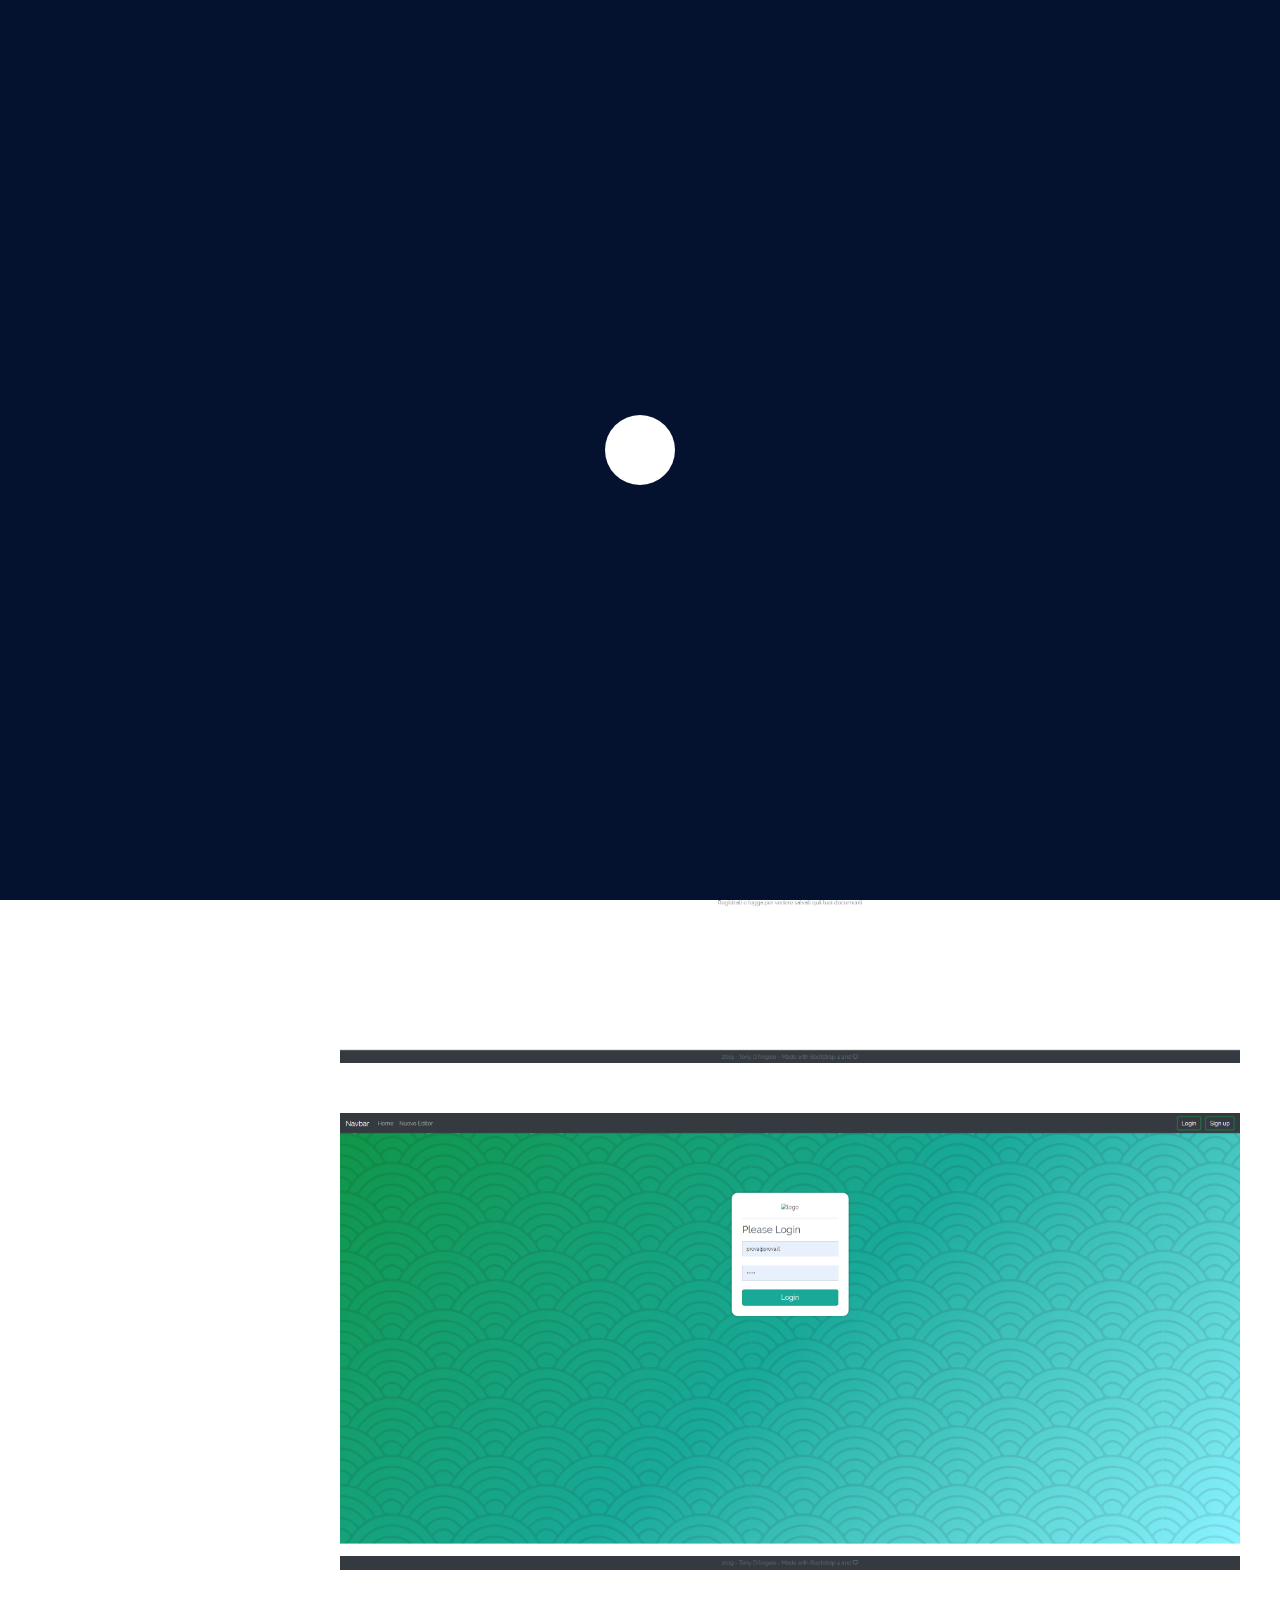
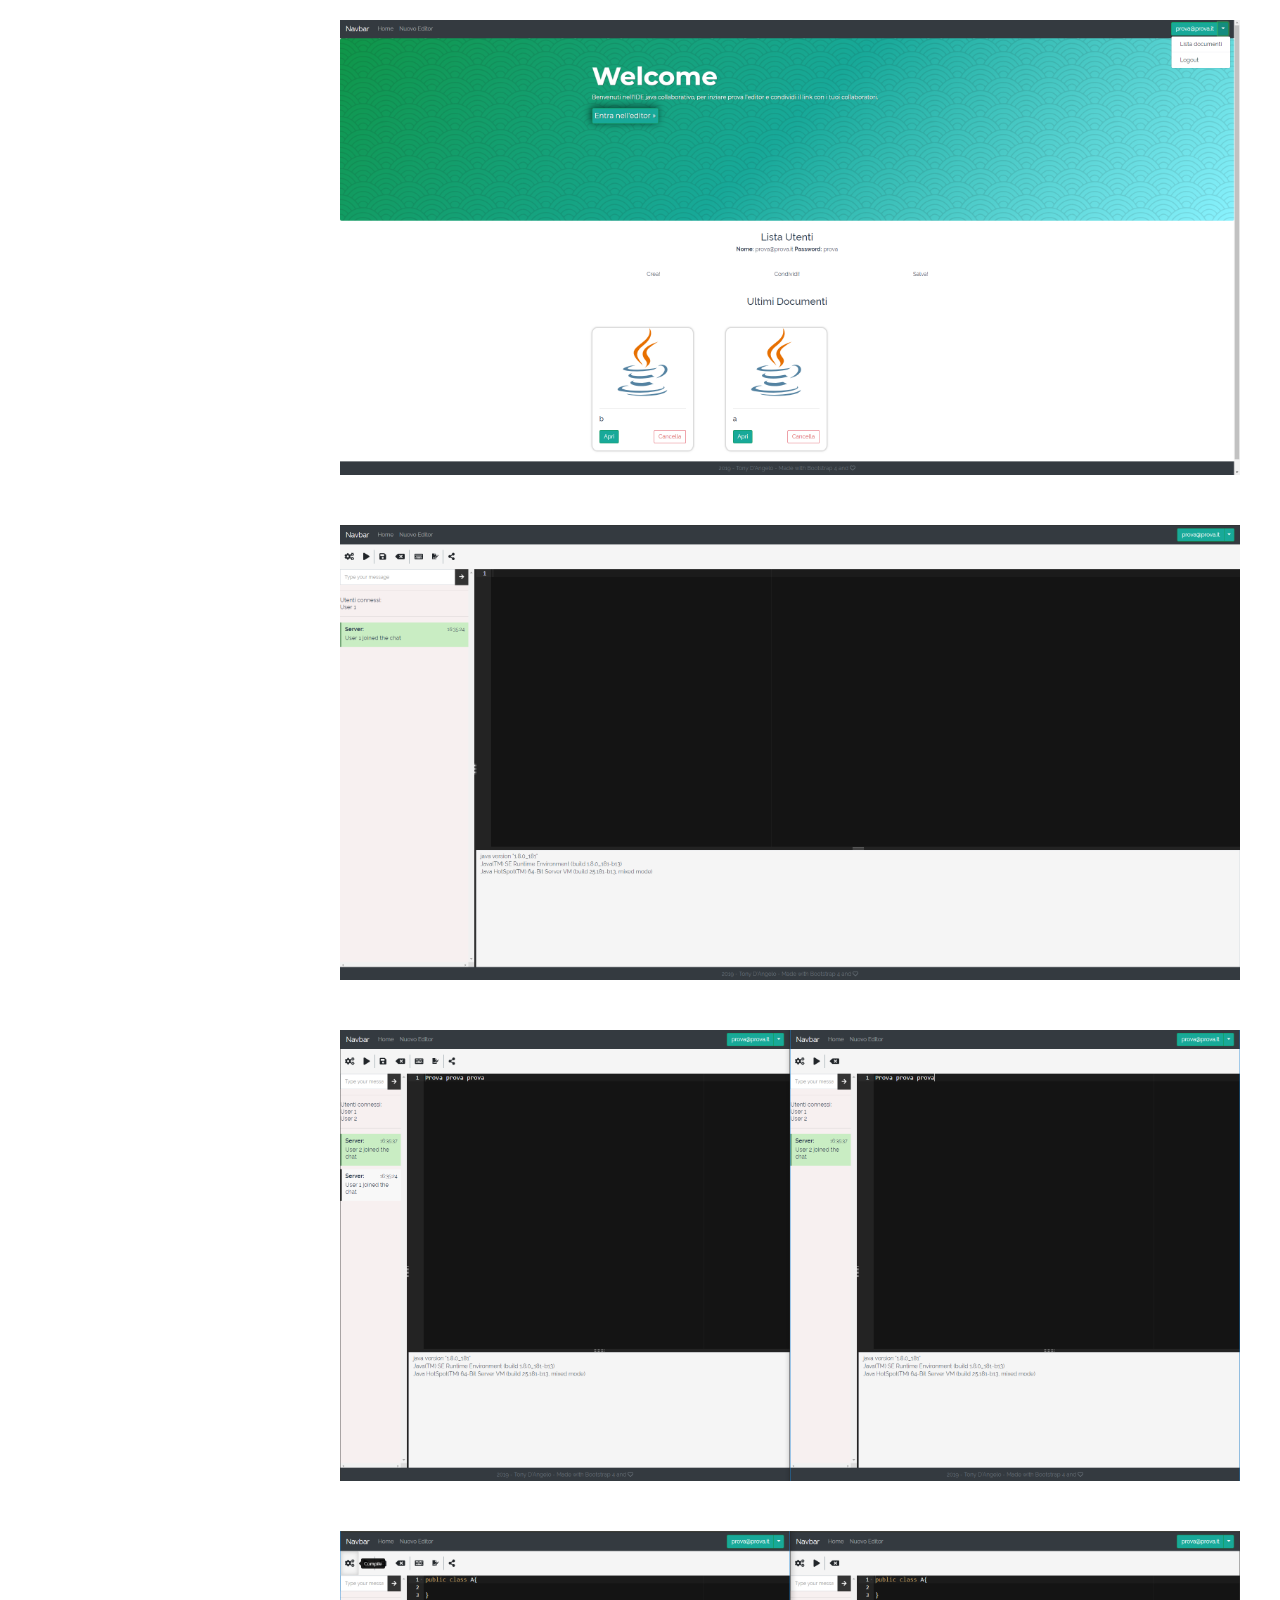
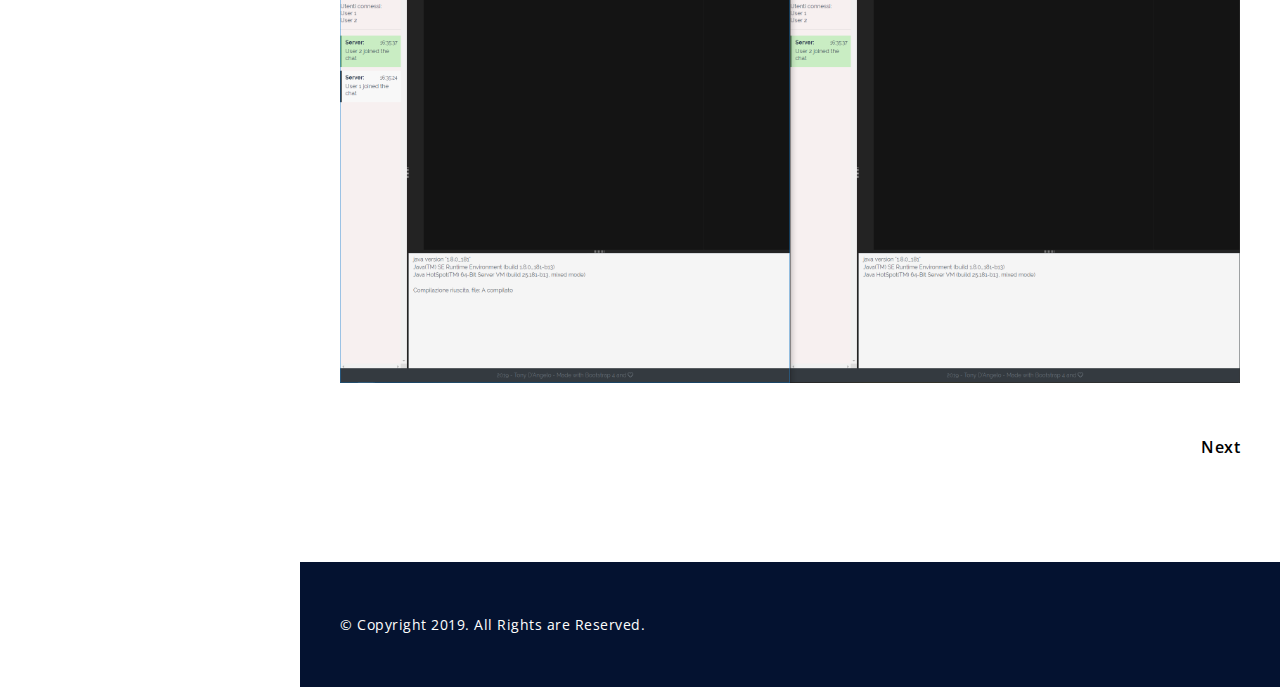
==== commit bd120a45: "fix" ====
--- a/project1.html
+++ b/project1.html
@@ -65,9 +65,9 @@
 			<div class="arlo_tm_mobile_menu_wrap">
 				<div class="mob_menu">
 					<ul class="anchor_nav">
-						<li><a href="https://tondan.github.io/Portfolio/#home">Home</a></li>
-						<li><a href="https://tondan.github.io/Portfolio/#about">Riguardo me</a></li>
-						<li><a href="https://tondan.github.io/Portfolio/#portfolio">Portfolio</a></li>
+						<li><a href="index.html#home">Home</a></li>
+						<li><a href="index.html#about">Riguardo me</a></li>
+						<li><a href="index.html#portfolio">Portfolio</a></li>
 					</ul>
 				</div>
 			</div>
@@ -81,13 +81,13 @@
 			<div class="arlo_tm_leftpart_wrap">
 				<div class="leftpart_inner">
 					<div class="logo_wrap">
-						<a href="https://tondan.github.io/Portfolio/#home"><img src="img/logo/desktop-logo.png" alt="" /></a>
+						<a href="#home"><img src="img/logo/desktop-logo.png" alt="" /></a>
 					</div>
 					<div class="menu_list_wrap">
 						<ul class="anchor_nav">
-							<li><a href="https://tondan.github.io/Portfolio/#home">Home</a></li>
-							<li><a href="https://tondan.github.io/Portfolio/#about">Riguardo me</a></li>
-							<li><a href="https://tondan.github.io/Portfolio/#portfolio">Portfolio</a></li>
+							<li><a href="index.html#home">Home</a></li>
+							<li><a href="index.html#about">Riguardo me</a></li>
+							<li><a href="index.html#portfolio">Portfolio</a></li>
 						</ul>
 					</div>
 					<div class="leftpart_bottom">
@@ -120,9 +120,11 @@
 									<ul>
 										<li>
 											<span class="first">Tecnologie: </span>
-											<li>Sviluppo Java EE</li>
+											<li>Sviluppo Java EE 10</li>
 											<li>Javalin</li>
 											<li>Bootstrap 4</li>
+											<li>Websocket</li>
+											<li>MySql</li>
 										</li>
 
 									</ul>
@@ -130,20 +132,29 @@
 							</div>
 							<div class="rightbox">
 								<p>
-									Un web ide reso totalemente collaborativo nella scrittura del codice, completamente online, permette di compilare codice java ed eseguirlo da interfaccia web
+									Tesi sperimentale: Un<strong> Web Ide </strong>reso totalemente <strong>collaborativo</strong> nella scrittura del codice, via interfaccia web, permette di compilare codice java ed eseguirlo, oltre che condividere la pagina per scrivere codice insieme
 								</p>
 							</div>
 						</div>
 						<div class="images_list">
 							<ul>
 								<li>
-									<img src="" alt="immagine 1" />
-								</li>
-								<li>
-									<img src="" alt="immagine 2" />
-								</li>
-								<li>
-									<img src="" alt="immagine 3" />
+									<img src="img\portfolio\progetto1\Screenshot  (1).png" alt="immagine 1" />
+								</li>
+								<li>
+									<img src="img\portfolio\progetto1\Screenshot  (2).png" alt="immagine 2" />
+								</li>
+								<li>
+									<img src="img\portfolio\progetto1\Screenshot  (3).png" alt="immagine 3" />
+								</li>
+								<li>
+									<img src="img\portfolio\progetto1\Screenshot  (4).png" alt="immagine 4" />
+								</li>
+								<li>
+									<img src="img\portfolio\progetto1\Screenshot  (5).png" alt="immagine 5" />
+								</li>
+								<li>
+									<img src="img\portfolio\progetto1\Screenshot  (6).png" alt="immagine 6" />
 								</li>
 							</ul>
 						</div>
--- a/css/mystyle.css
+++ b/css/mystyle.css
@@ -0,0 +1,6 @@
+.descriptionmain_img{
+    padding: 2% 0%;
+    font-size: 1.15rem;
+    font-weight: 200;
+    text-align: center;
+}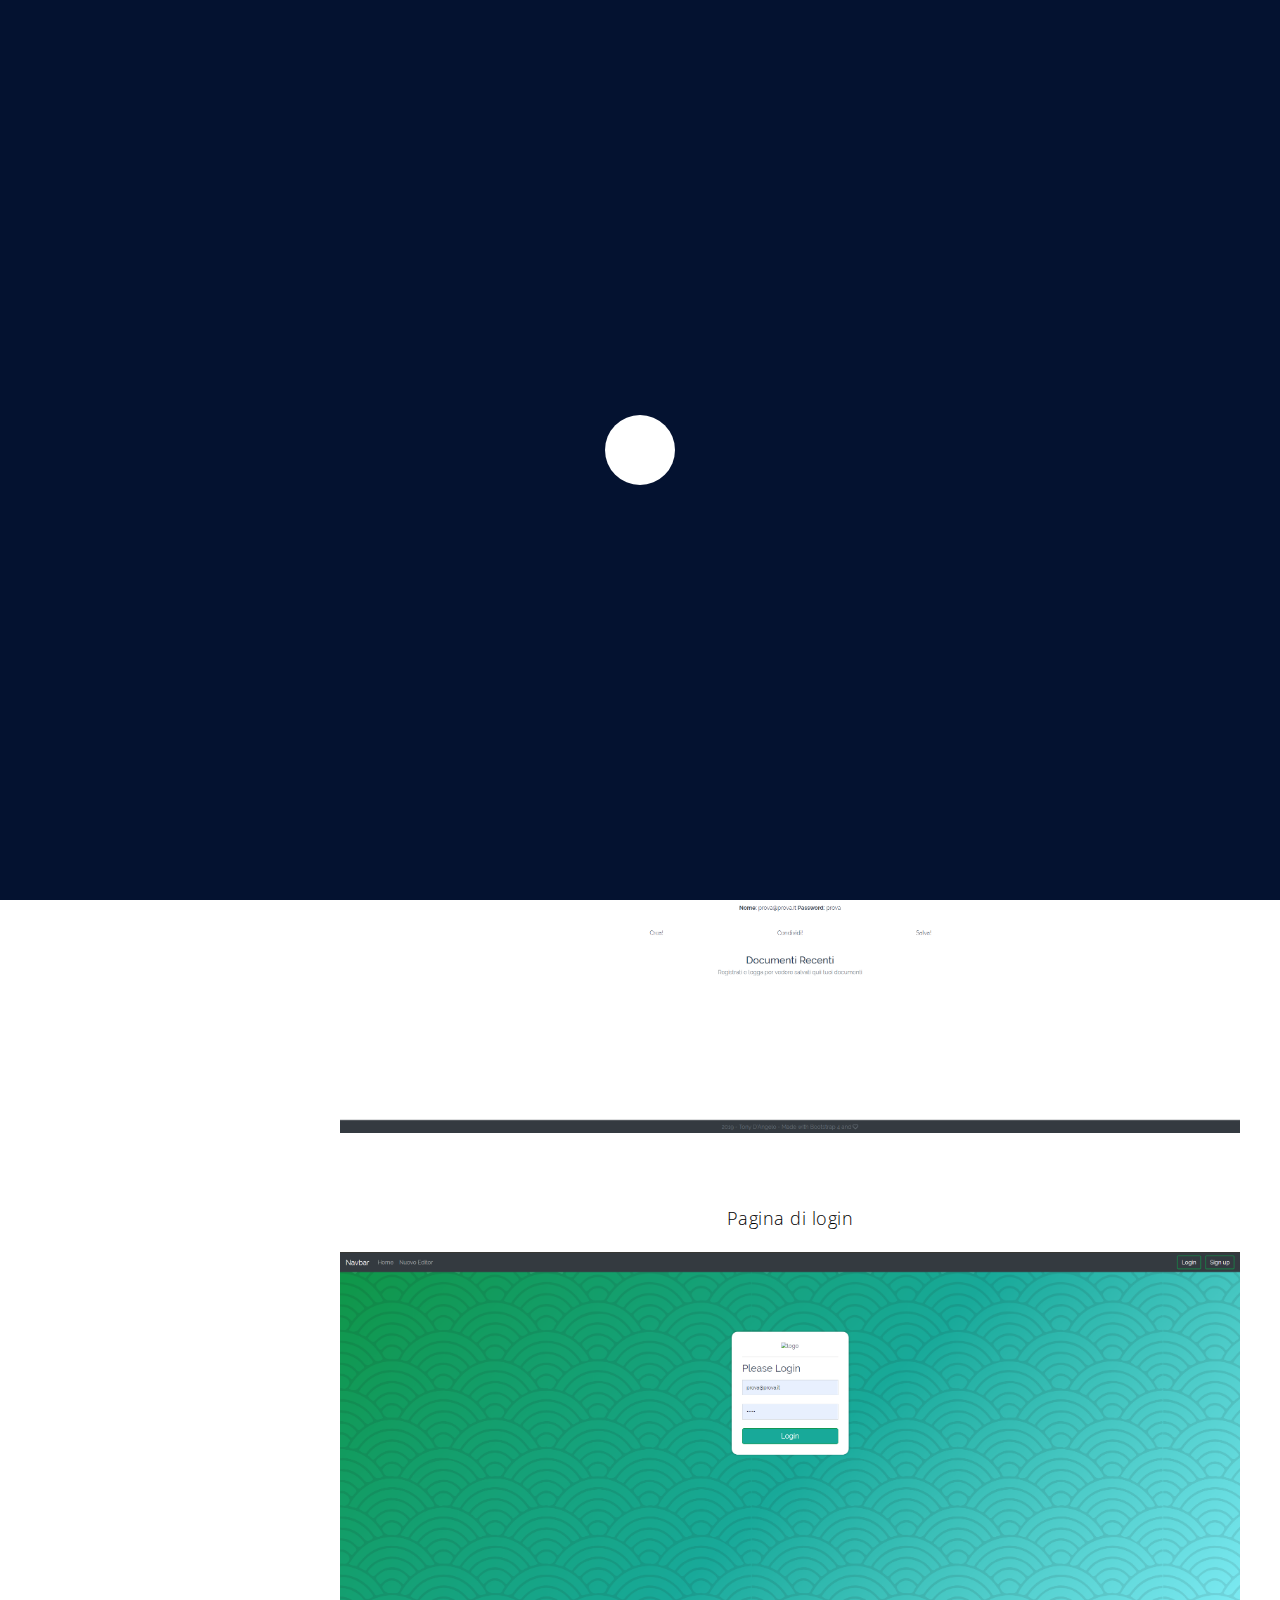
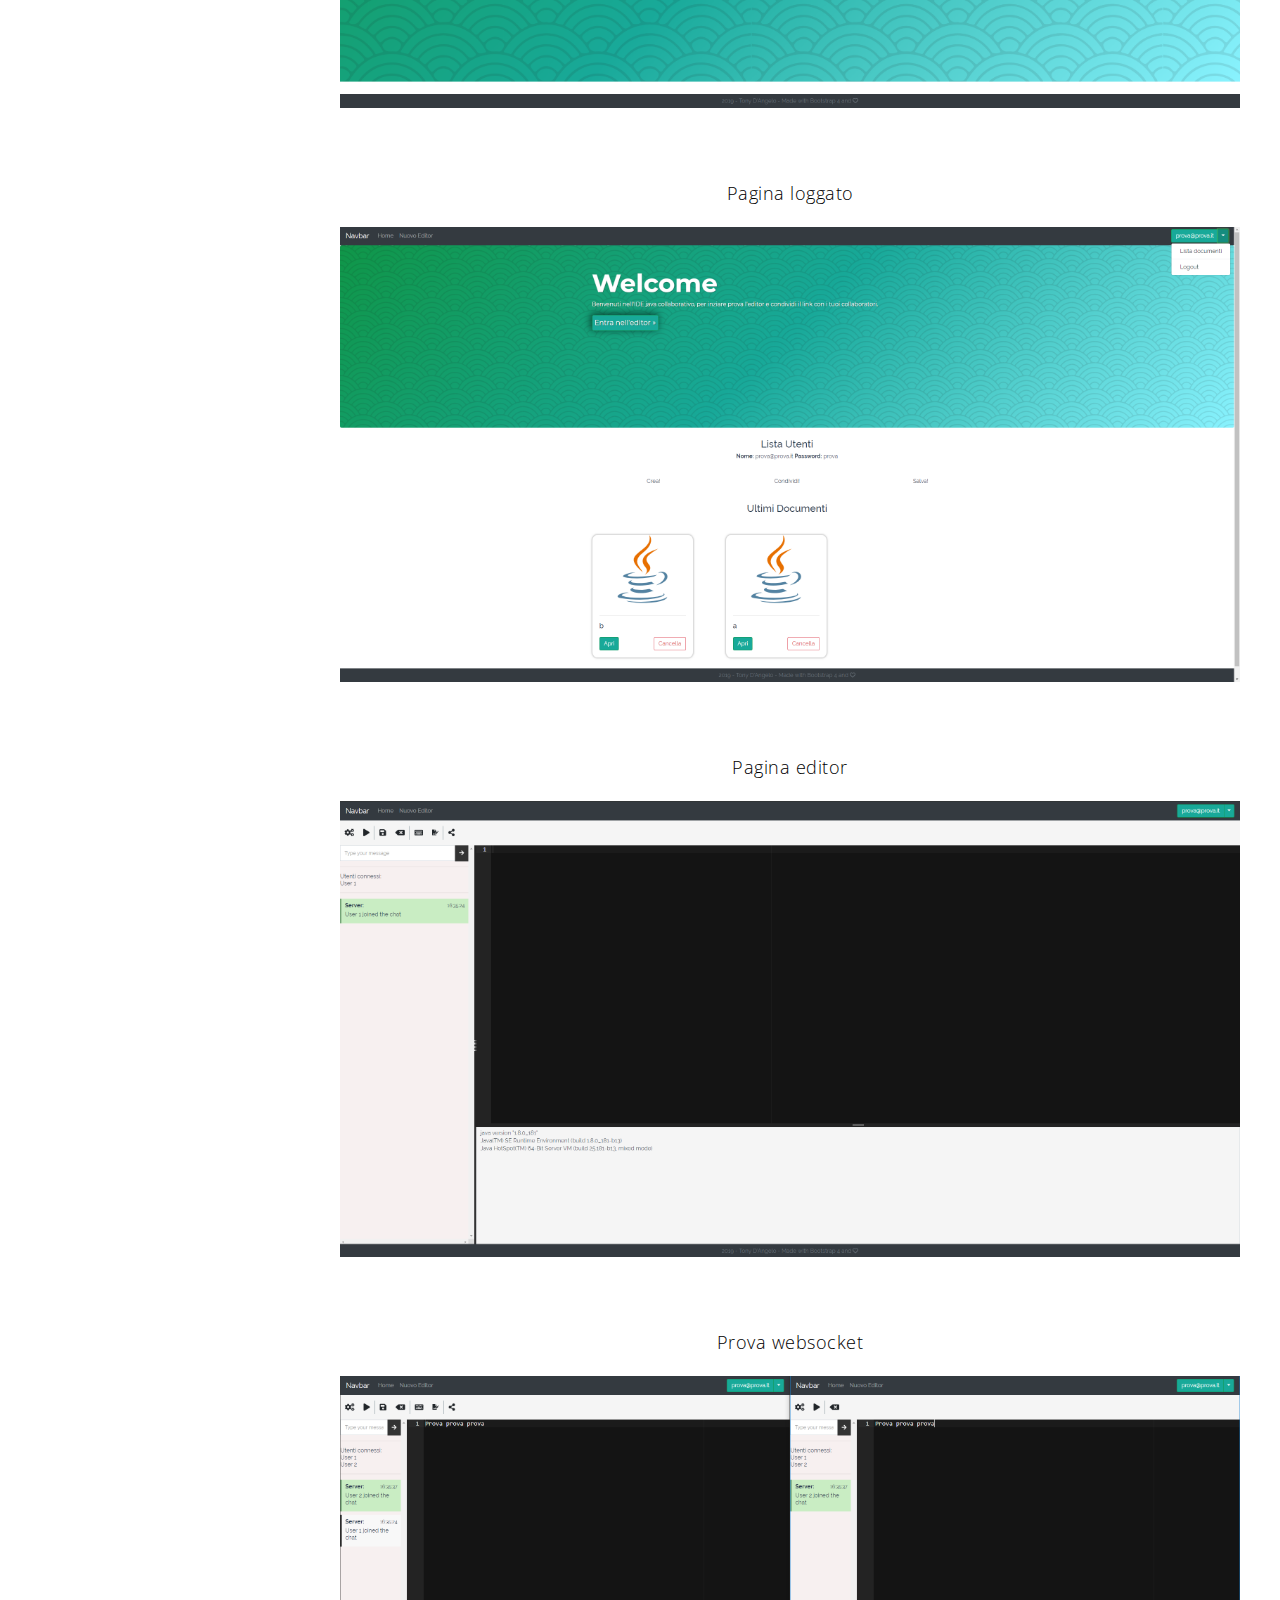
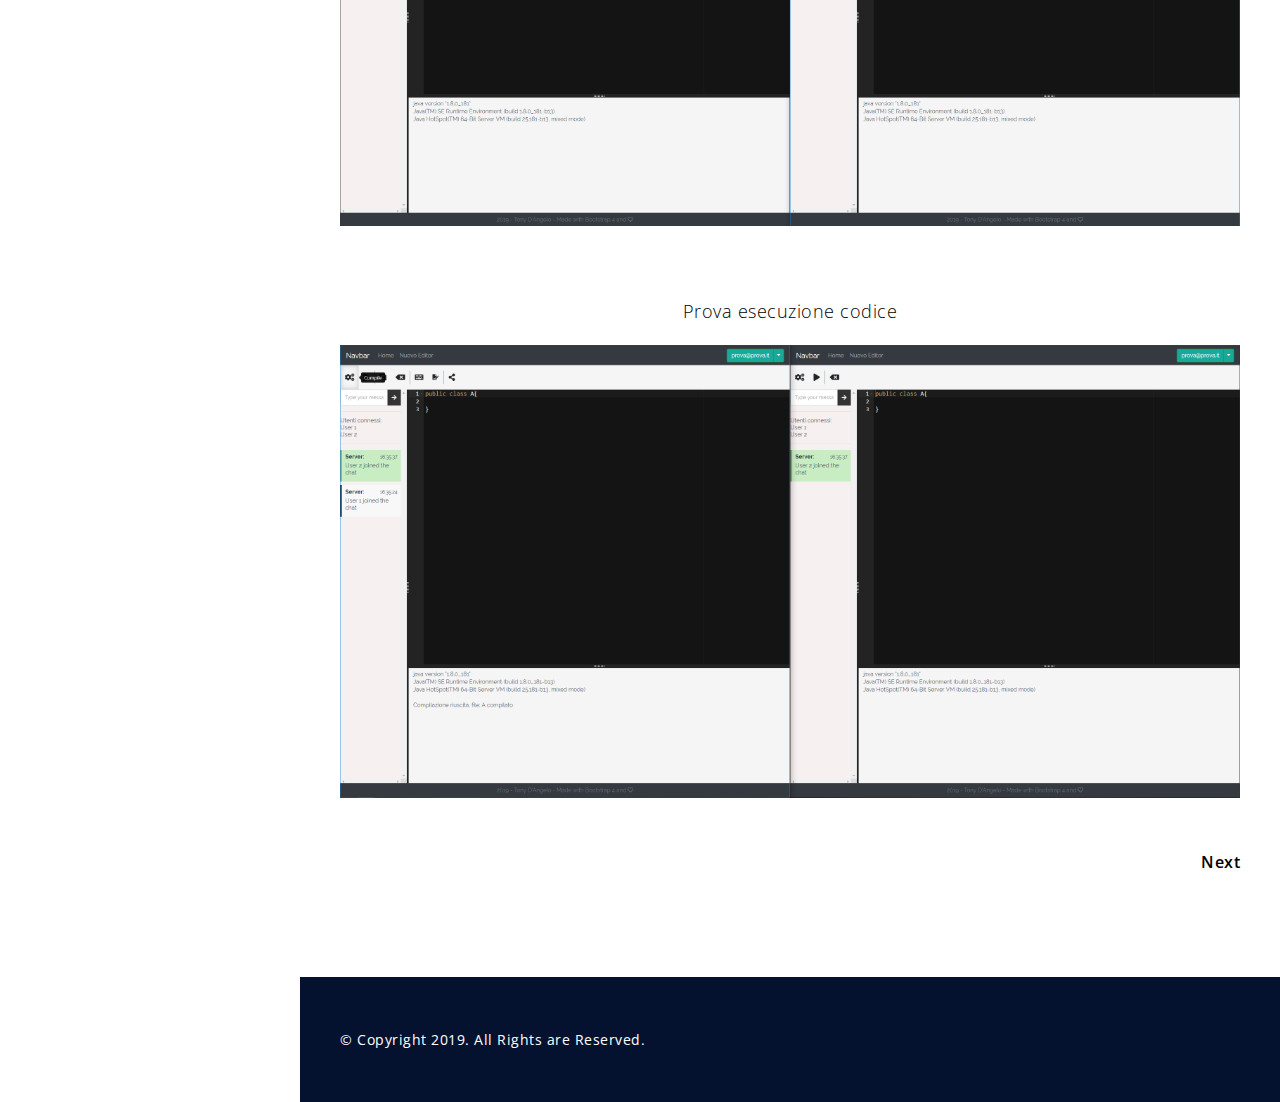
==== commit b495164b: "update" ====
--- a/project1.html
+++ b/project1.html
@@ -3,35 +3,36 @@
 <!--[if IE 7 ]><html class="ie ie7" lang="it"> <![endif]-->
 <!--[if IE 8 ]><html class="ie ie8" lang="it"> <![endif]-->
 <!--[if (gte IE 9)|!(IE)]><!-->
-<html lang="it"> 
+<html lang="it">
 <!--<![endif]-->
 
 <head>
 
-<meta http-equiv="Content-Type" content="text/html" charset="utf-8" />
-
-<meta name="description" content="Progetti Portfolio">
-<meta name="author" content="Tony D'Angelo">
-
-<meta name="viewport" content="width=device-width, initial-scale=1, maximum-scale=1">
-
-<title>Progetto 1</title>
-
-<!-- STYLES -->
-<link href="https://fonts.googleapis.com/css?family=Montserrat:400,400i,500,500i,600,600i,700,700i,800,800i,900,900i" rel="stylesheet">
-<link href="https://fonts.googleapis.com/css?family=Open+Sans:400,400i,600,600i,700,700i,800,800i" rel="stylesheet">
-<link rel="stylesheet" type="text/css" href="css/plugins.css" />
-<link rel="stylesheet" type="text/css" href="css/style.css" />
-<link rel="stylesheet" type="text/css" href="css/mystyle.css" />
-<!--[if lt IE 9]> <script type="text/javascript" src="js/modernizr.custom.js"></script> <![endif]-->
-<!-- /STYLES -->
+	<meta http-equiv="Content-Type" content="text/html" charset="utf-8" />
+
+	<meta name="description" content="Progetti Portfolio">
+	<meta name="author" content="Tony D'Angelo">
+
+	<meta name="viewport" content="width=device-width, initial-scale=1, maximum-scale=1">
+
+	<title>Progetto 1</title>
+
+	<!-- STYLES -->
+	<link href="https://fonts.googleapis.com/css?family=Montserrat:400,400i,500,500i,600,600i,700,700i,800,800i,900,900i"
+	 rel="stylesheet">
+	<link href="https://fonts.googleapis.com/css?family=Open+Sans:400,400i,600,600i,700,700i,800,800i" rel="stylesheet">
+	<link rel="stylesheet" type="text/css" href="css/plugins.css" />
+	<link rel="stylesheet" type="text/css" href="css/style.css" />
+	<link rel="stylesheet" type="text/css" href="css/mystyle.css" />
+	<!--[if lt IE 9]> <script type="text/javascript" src="js/modernizr.custom.js"></script> <![endif]-->
+	<!-- /STYLES -->
 
 </head>
 
 <body>
 
-<!-- WRAPPER ALL -->
-<div class="arlo_tm_wrapper_all">
+	<!-- WRAPPER ALL -->
+	<div class="arlo_tm_wrapper_all">
 
 		<div id="arlo_tm_popup_blog">
 			<div class="container">
@@ -102,102 +103,123 @@
 				</div>
 			</div>
 			<!-- /LEFTPART -->
-		
-		<!-- RIGHTPART -->
-		<div class="arlo_tm_rightpart">
-			<div class="rightpart_inner">
-				<div class="arlo_tm_portfolio_single_wrap">
-					<div class="container">
-						<div class="title_holder">
-							<h3>Web IDE Collaborativo</h3>
-						</div>
-						<div class="details_wrap">
-							<div class="leftbox">
-								<div class="name_holder">
-									<h3>Project Details</h3>
-								</div>
-								<div class="short_list">
-									<ul>
-										<li>
-											<span class="first">Tecnologie: </span>
+
+			<!-- RIGHTPART -->
+			<div class="arlo_tm_rightpart">
+				<div class="rightpart_inner">
+					<div class="arlo_tm_portfolio_single_wrap">
+						<div class="container">
+							<div class="title_holder">
+								<h3>Web IDE Collaborativo</h3>
+							</div>
+							<div class="details_wrap">
+								<div class="leftbox">
+									<div class="name_holder">
+										<h3>Project Details</h3>
+									</div>
+									<div class="short_list">
+										<ul>
+											<li>
+												<span class="first">Tecnologie: </span>
 											<li>Sviluppo Java EE 10</li>
 											<li>Javalin</li>
 											<li>Bootstrap 4</li>
 											<li>Websocket</li>
 											<li>MySql</li>
-										</li>
-
-									</ul>
-								</div>
-							</div>
-							<div class="rightbox">
-								<p>
-									Tesi sperimentale: Un<strong> Web Ide </strong>reso totalemente <strong>collaborativo</strong> nella scrittura del codice, via interfaccia web, permette di compilare codice java ed eseguirlo, oltre che condividere la pagina per scrivere codice insieme
-								</p>
-							</div>
-						</div>
-						<div class="images_list">
-							<ul>
-								<li>
-									<img src="img\portfolio\progetto1\Screenshot  (1).png" alt="immagine 1" />
-								</li>
-								<li>
-									<img src="img\portfolio\progetto1\Screenshot  (2).png" alt="immagine 2" />
-								</li>
-								<li>
-									<img src="img\portfolio\progetto1\Screenshot  (3).png" alt="immagine 3" />
-								</li>
-								<li>
-									<img src="img\portfolio\progetto1\Screenshot  (4).png" alt="immagine 4" />
-								</li>
-								<li>
-									<img src="img\portfolio\progetto1\Screenshot  (5).png" alt="immagine 5" />
-								</li>
-								<li>
-									<img src="img\portfolio\progetto1\Screenshot  (6).png" alt="immagine 6" />
-								</li>
-							</ul>
-						</div>
-						<div class="pagination_wrap">
-							<div class="previous">
-
-							</div>
-							<div class="next">
-								<a href="project2.html">Next</a>
-							</div>
-						</div>
-					</div>
-				</div>
-				
-				
-				<!-- CONTACT & FOOTER -->
-				<div class="arlo_tm_section" id="contact">
-					<div class="arlo_tm_footer_contact_wrapper_all">
-						<div class="arlo_tm_footer_wrap">
-							<div class="container">
-								<p>&copy; Copyright 2019. All Rights are Reserved.</p>
-							</div>
-						</div>
-					</div>
-				</div>
-				<!-- /CONTACT & FOOTER -->
-				
-			</div>
-		</div>
-		<!-- /RIGHTPART -->
-		
-		<a class="arlo_tm_totop" href="#"></a> 
-		
+											</li>
+
+										</ul>
+									</div>
+								</div>
+								<div class="rightbox">
+									<p>
+										Tesi sperimentale: Un<strong> Web Ide </strong>reso totalemente <strong>collaborativo</strong> nella
+										scrittura del codice, via interfaccia web, permette di compilare codice java ed eseguirlo, oltre che
+										condividere la pagina per scrivere codice insieme
+									</p>
+								</div>
+							</div>
+							<div class="images_list">
+								<ul>
+									<li>
+											<p class="descriptionmain_img">Homepage del progetto</p>
+										<a target="_blank" href="img\portfolio\progetto1\Screenshot  (1).png">
+											<img src="img\portfolio\progetto1\Screenshot  (1).png" alt="immagine 1" />
+										</a>
+									</li>
+									<li>
+											<p class="descriptionmain_img">Pagina di login</p>
+											<a target="_blank" href="img\portfolio\progetto1\Screenshot  (2).png">
+										<img src="img\portfolio\progetto1\Screenshot  (2).png" alt="immagine 2" />
+									</a>
+									</li>
+									<li>
+											<p class="descriptionmain_img">Pagina loggato</p>
+											<a target="_blank" href="img\portfolio\progetto1\Screenshot  (3).png">
+										<img src="img\portfolio\progetto1\Screenshot  (3).png" alt="immagine 3" />
+											</a>
+									</li>
+									<li>
+											<p class="descriptionmain_img">Pagina editor</p>
+											<a target="_blank" href="img\portfolio\progetto1\Screenshot  (4).png">
+										<img src="img\portfolio\progetto1\Screenshot  (4).png" alt="immagine 4" />
+									</a>
+									</li>
+									<li>
+											<p class="descriptionmain_img">Prova websocket</p>
+											<a target="_blank" href="img\portfolio\progetto1\Screenshot  (5).png">
+										<img src="img\portfolio\progetto1\Screenshot  (5).png" alt="immagine 5" />
+									</a>
+									</li>
+									<li>
+											<p class="descriptionmain_img">Prova esecuzione codice</p>
+											<a target="_blank" href="img\portfolio\progetto1\Screenshot  (6).png">
+										<img src="img\portfolio\progetto1\Screenshot  (6).png" alt="immagine 6" />
+										</a>
+									</li>
+								</ul>
+							</div>
+							<div class="pagination_wrap">
+								<div class="previous">
+
+								</div>
+								<div class="next">
+									<a href="project2.html">Next</a>
+								</div>
+							</div>
+						</div>
+					</div>
+
+
+					<!-- CONTACT & FOOTER -->
+					<div class="arlo_tm_section" id="contact">
+						<div class="arlo_tm_footer_contact_wrapper_all">
+							<div class="arlo_tm_footer_wrap">
+								<div class="container">
+									<p>&copy; Copyright 2019. All Rights are Reserved.</p>
+								</div>
+							</div>
+						</div>
+					</div>
+					<!-- /CONTACT & FOOTER -->
+
+				</div>
+			</div>
+			<!-- /RIGHTPART -->
+
+			<a class="arlo_tm_totop" href="#"></a>
+
+		</div>
 	</div>
-</div>
-<!-- / WRAPPER ALL -->
-	
-<!-- SCRIPTS -->
-<script src="js/jquery.js"></script>
-<!--[if lt IE 10]> <script type="text/javascript" src="js/ie8.js"></script> <![endif]-->	
-<script src="js/plugins.js"></script>
-<script src="js/init.js"></script>
-<!-- /SCRIPTS -->
+	<!-- / WRAPPER ALL -->
+
+	<!-- SCRIPTS -->
+	<script src="js/jquery.js"></script>
+	<!--[if lt IE 10]> <script type="text/javascript" src="js/ie8.js"></script> <![endif]-->
+	<script src="js/plugins.js"></script>
+	<script src="js/init.js"></script>
+	<!-- /SCRIPTS -->
 
 </body>
+
 </html>